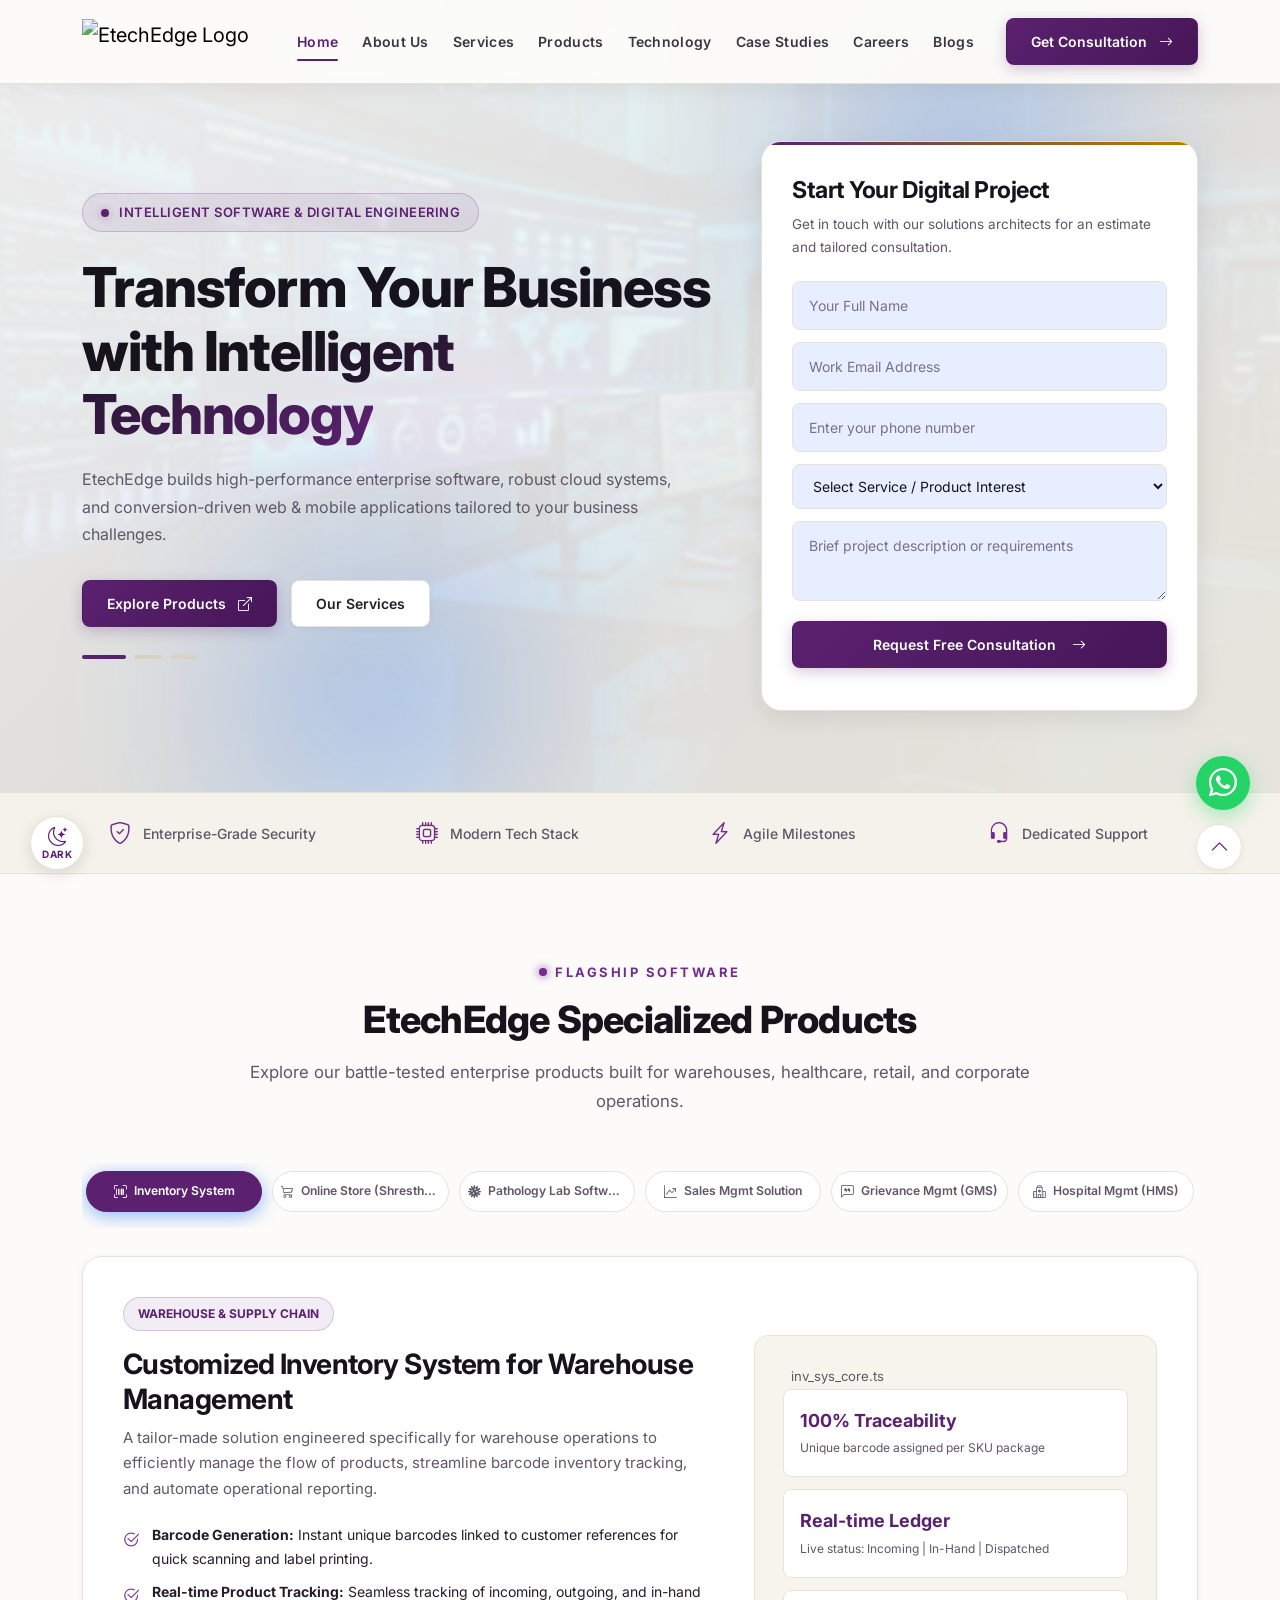
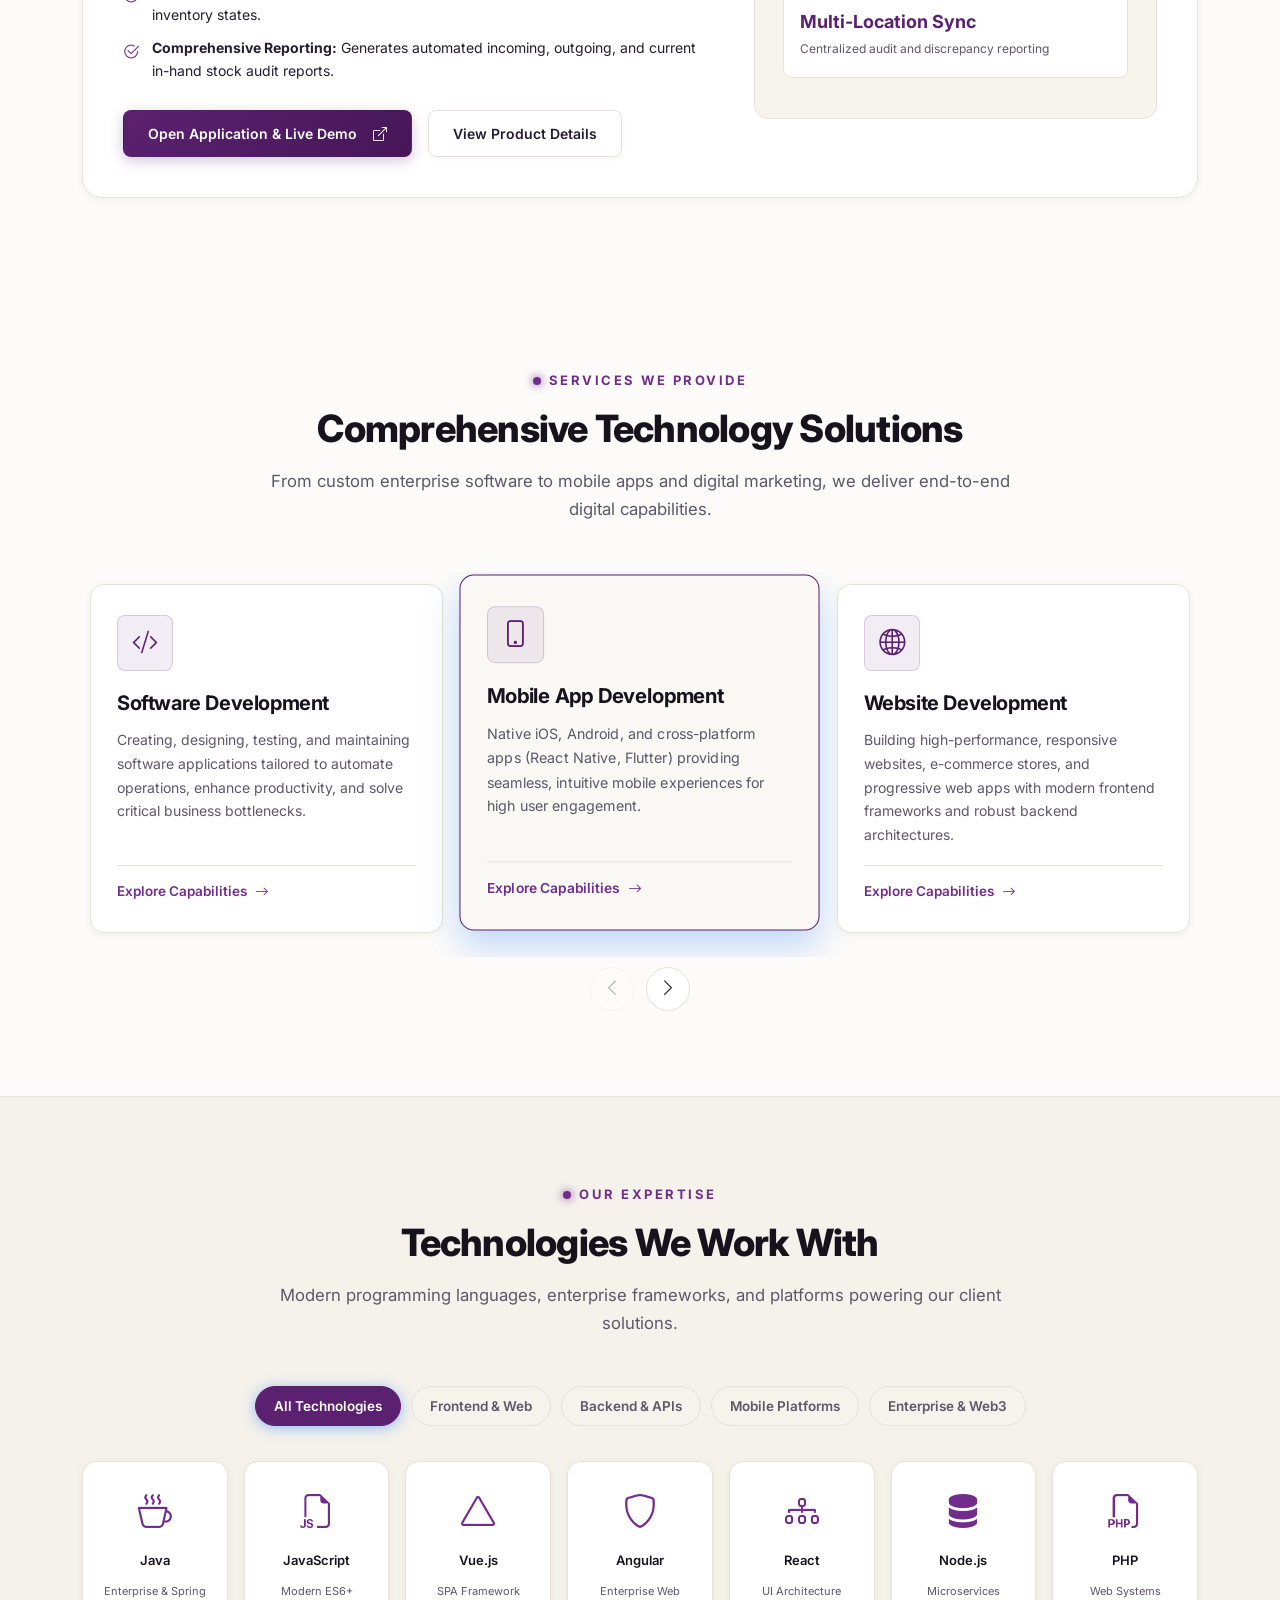
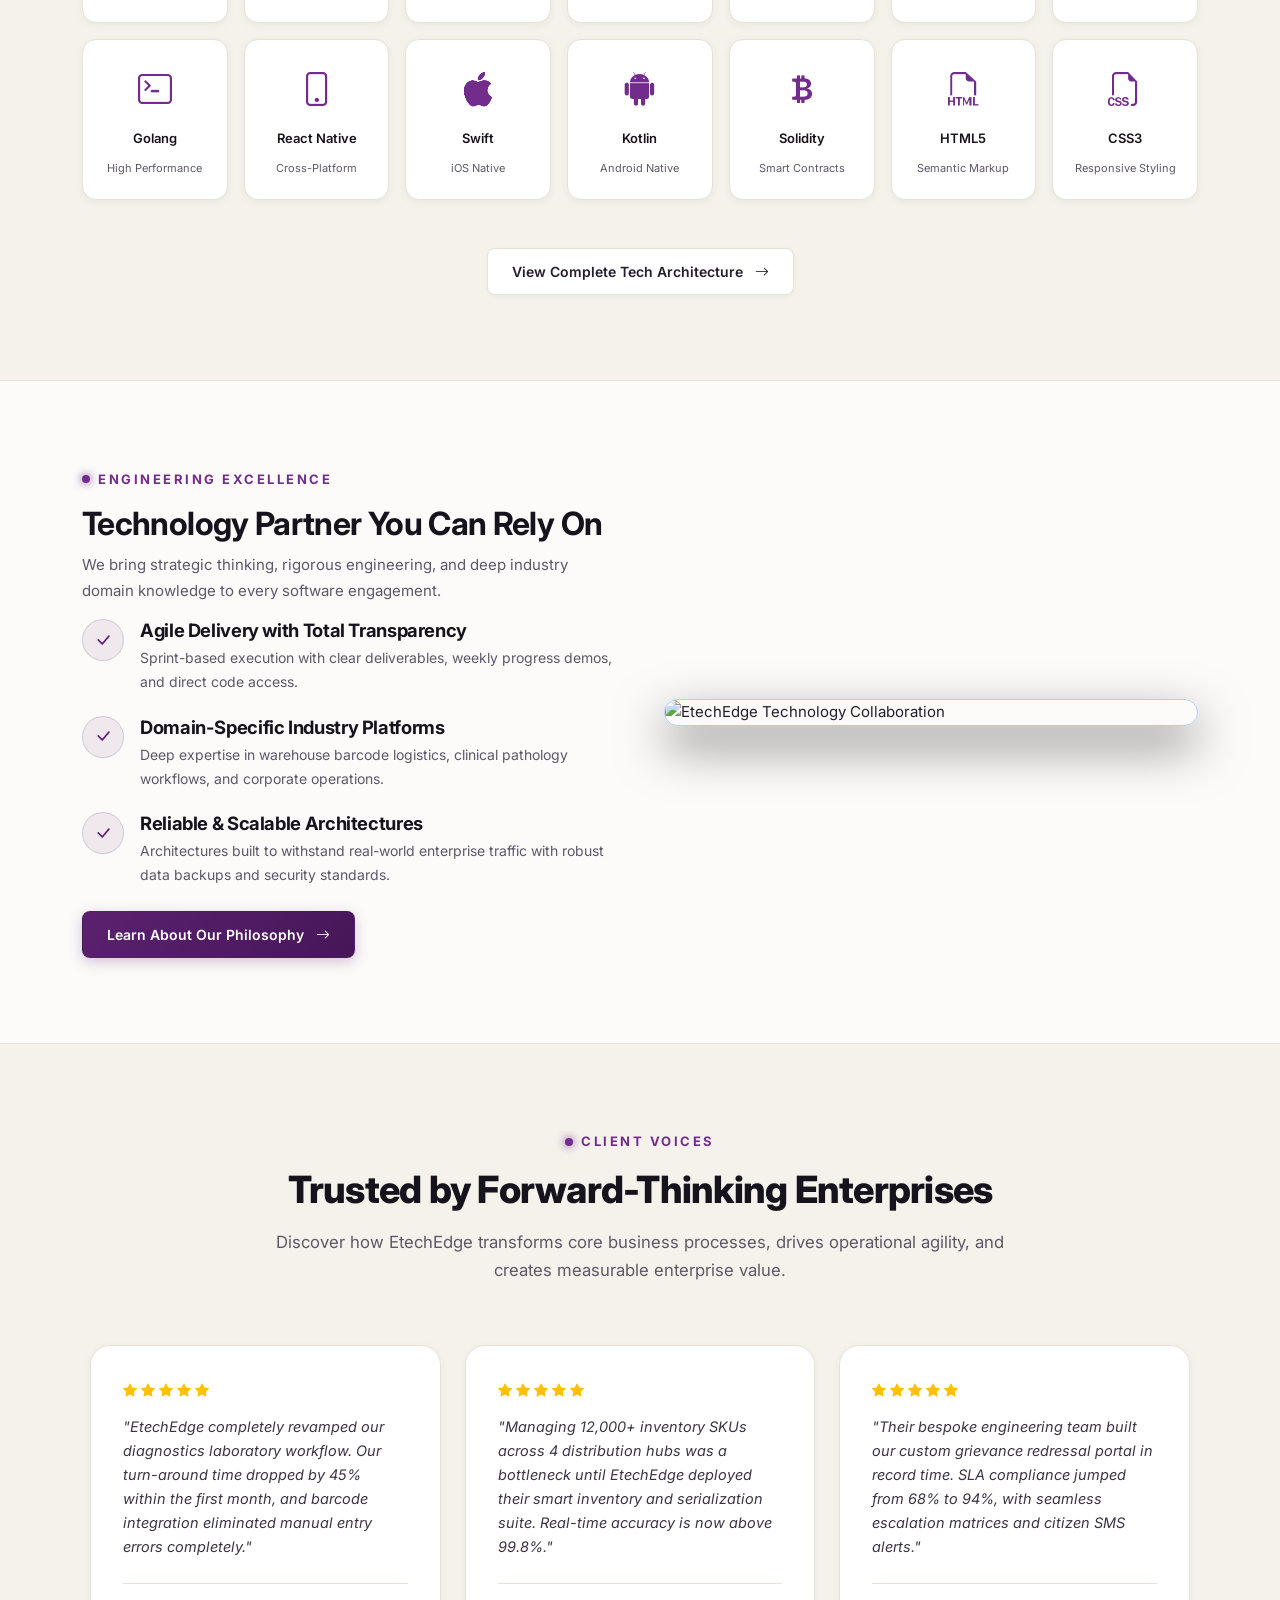
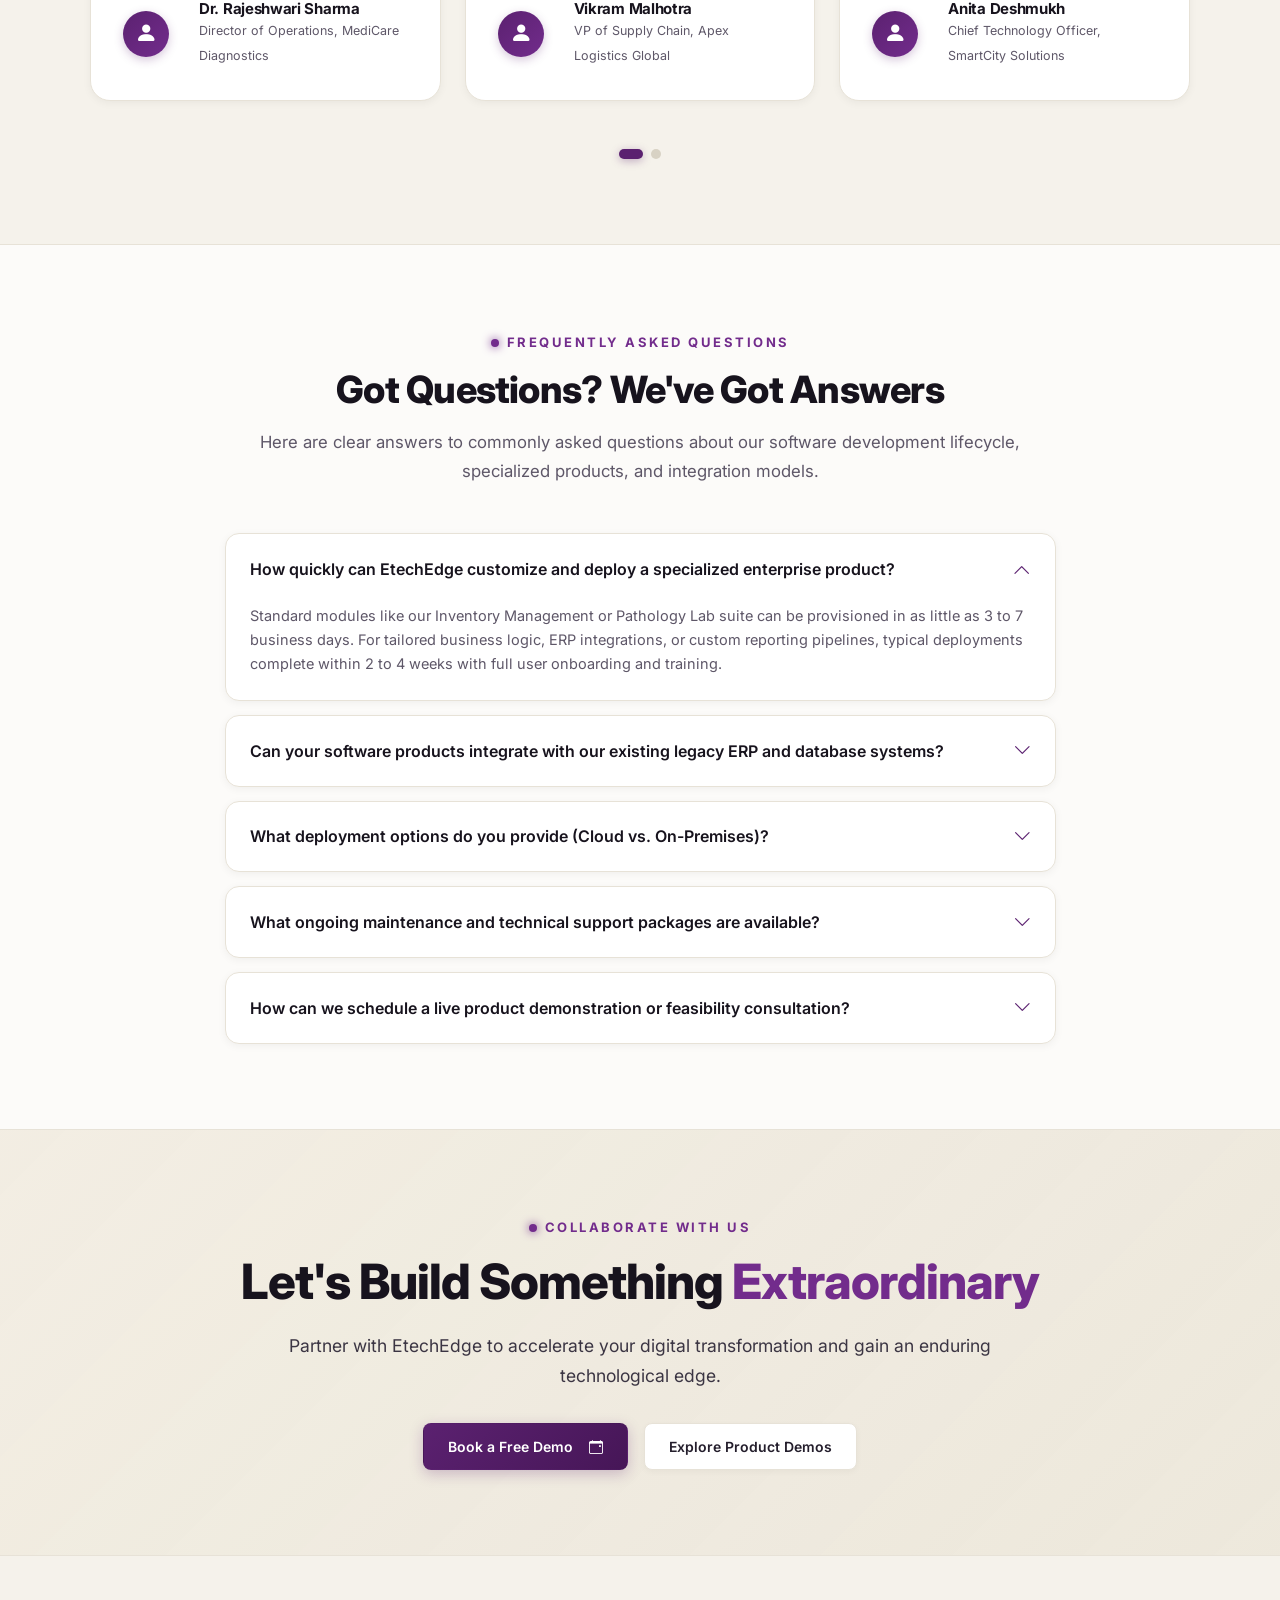
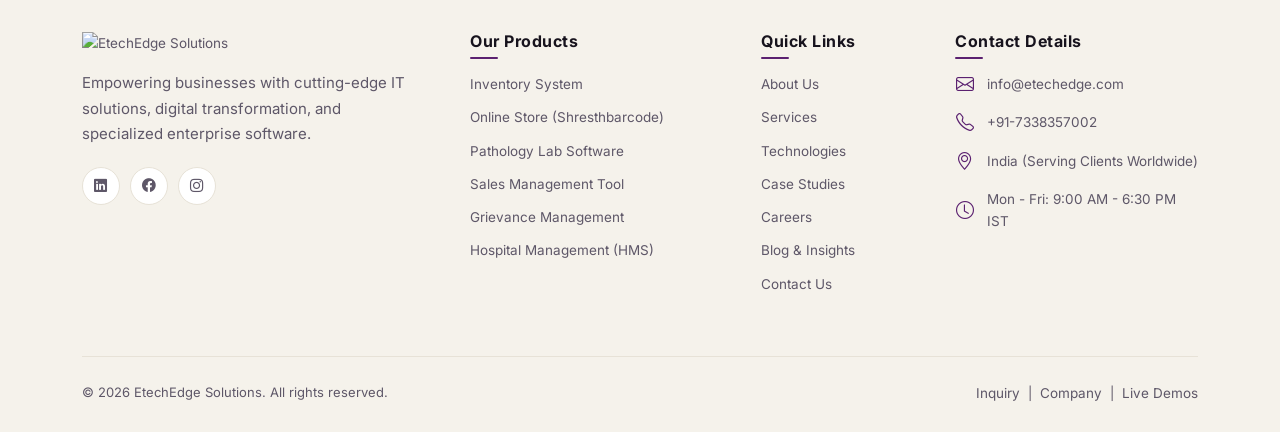
==== index.html @ 6d9ec45b "feat: complete UI enhancements, default light mode, and responsive updates" ====
<!doctype html>
<html lang="en">

<head>
  <meta charset="utf-8" />
  <meta name="viewport" content="width=device-width, initial-scale=1" />
  <meta name="description"
    content="Affordable custom software, web & mobile app development, CRM solutions, and specialized enterprise systems." />
  <meta name="author" content="EtechEdge Solutions" />
  <link rel="canonical" href="https://kp-sinha.github.io/etechedge/" />
  <meta property="og:title" content="EtechEdge Solutions | Enterprise Software & Digital Transformation" />
  <meta property="og:description"
    content="Affordable custom software, web & mobile app development, CRM solutions, and specialized enterprise systems." />
  <meta property="og:type" content="website" />
  <meta property="og:url" content="https://kp-sinha.github.io/etechedge/" />
  <meta property="og:image" content="https://kp-sinha.github.io/etechedge/assets/comp-logo.png" />
  <title>EtechEdge Solutions | Enterprise Software & Digital Transformation</title>
  <link href="https://cdn.jsdelivr.net/npm/bootstrap@5.3.3/dist/css/bootstrap.min.css" rel="stylesheet" />
  <link href="https://cdn.jsdelivr.net/npm/bootstrap-icons@1.11.3/font/bootstrap-icons.css" rel="stylesheet" />
  <link rel="preconnect" href="https://fonts.googleapis.com" />
  <link rel="preconnect" href="https://fonts.gstatic.com" crossorigin />
  <link href="https://fonts.googleapis.com/css2?family=Inter:wght@400;500;600;700;800&display=swap" rel="stylesheet" />
  <link rel="stylesheet" href="style.css" />
  <link rel="stylesheet" href="css/media.css" />
  <script>
    (function () {
      var saved = localStorage.getItem("etechedge_theme");
      if (saved !== "dark") {
        document.documentElement.setAttribute("data-theme", "mverve");
      }
    })();
  </script>
</head>

<body>
  <nav class="navbar navbar-expand-lg" id="mainNav">
    <div class="container">
      <a class="navbar-brand" href="index.html">
        <img src="assets/comp-logo.png" alt="EtechEdge Logo" class="img-logo img-fluid" />
      </a>
      <button class="navbar-toggler" type="button" data-bs-toggle="collapse" data-bs-target="#navMenu"
        aria-controls="navMenu" aria-expanded="false" aria-label="Toggle navigation">
        <i class="bi bi-list"></i>
      </button>
      <div class="collapse navbar-collapse" id="navMenu">
        <ul class="navbar-nav mx-auto align-items-lg-center">
          <li class="nav-item"><a class="nav-link" data-page="home" href="index.html">Home</a></li>
          <li class="nav-item"><a class="nav-link" data-page="about" href="about.html">About Us</a></li>
          <li class="nav-item"><a class="nav-link" data-page="services" href="services.html">Services</a></li>
          <li class="nav-item"><a class="nav-link" data-page="products" href="products.html">Products</a></li>
          <li class="nav-item"><a class="nav-link" data-page="technology" href="technology.html">Technology</a></li>
          <li class="nav-item"><a class="nav-link" data-page="case-studies" href="case-studies.html">Case Studies</a>
          </li>
          <li class="nav-item"><a class="nav-link" data-page="careers" href="careers.html">Careers</a></li>
          <li class="nav-item"><a class="nav-link" data-page="blog" href="blog.html">Blogs</a></li>
        </ul>
        <a class="btn btn-primary-custom d-none d-lg-inline-flex" href="contact.html">
          Get Consultation <i class="bi bi-arrow-right ms-1"></i>
        </a>
        <div class="nav-mobile-cta d-lg-none">
          <a class="btn btn-primary-custom nav-mobile-close" href="contact.html">
            Get Consultation <i class="bi bi-arrow-right ms-1"></i>
          </a>
        </div>
      </div>
    </div>
  </nav>

  <!-- Hero Section / Multi-Slide Showcase -->
  <section class="home-hero">
    <!-- Background Image Slides Layer -->
    <div class="hero-bg-slider" aria-hidden="true">
      <div class="hero-bg-slide hero-bg-slide-1 active"></div>
      <div class="hero-bg-slide hero-bg-slide-2"></div>
      <div class="hero-bg-slide hero-bg-slide-3"></div>
    </div>
    <div class="hero-glow-orb hero-glow-orb-1"></div>
    <div class="hero-glow-orb hero-glow-orb-2"></div>
    <div class="container hero-slider-container">
      <div class="row align-items-center g-5">
        <div class="col-lg-7">
          <!-- Slide 1 -->
          <div class="hero-slide active">
            <div class="hero-badge">
              <span class="pulse-dot"></span>
              <span>INTELLIGENT SOFTWARE & DIGITAL ENGINEERING</span>
            </div>
            <h1 class="hero-title">
              Transform Your Business with
              <span class="text-gradient">Intelligent Technology</span>
            </h1>
            <p class="hero-description">
              EtechEdge builds high-performance enterprise software, robust cloud systems,
              and conversion-driven web & mobile applications tailored to your business challenges.
            </p>
            <div class="hero-actions">
              <a href="products.html" class="btn btn-primary-custom">
                Explore Products <i class="bi bi-box-arrow-up-right ms-1"></i>
              </a>
              <a href="services.html" class="btn btn-outline-custom">
                Our Services
              </a>
            </div>
          </div>

          <!-- Slide 2 -->
          <div class="hero-slide">
            <div class="hero-badge">
              <span class="pulse-dot"></span>
              <span>ENTERPRISE WAREHOUSE & INVENTORY</span>
            </div>
            <h1 class="hero-title">
              Streamline Logistics with
              <span class="text-gradient">Automated Barcode Tracking</span>
            </h1>
            <p class="hero-description">
              Tailor-made warehouse inventory software featuring instantaneous barcode generation,
              real-time stock flow monitoring, and comprehensive audit reports.
            </p>
            <div class="hero-actions">
              <a href="https://etechedge.com/inv/html/pEntry" target="_blank" rel="noopener noreferrer"
                class="btn btn-primary-custom">
                Try Live Inventory Demo <i class="bi bi-play-circle ms-1"></i>
              </a>
              <a href="case-studies.html" class="btn btn-outline-custom">
                Read Case Study
              </a>
            </div>
          </div>

          <!-- Slide 3 -->
          <div class="hero-slide">
            <div class="hero-badge">
              <span class="pulse-dot"></span>
              <span>HEALTHCARE & DIAGNOSTICS SOLUTIONS</span>
            </div>
            <h1 class="hero-title">
              Next-Gen Pathology Lab &
              <span class="text-gradient">Hospital Systems</span>
            </h1>
            <p class="hero-description">
              Error-free diagnostic calculation, automated result validation, and seamless
              clinical reporting trusted by pathologists and healthcare providers worldwide.
            </p>
            <div class="hero-actions">
              <a href="https://etechedge.com/L/html/" target="_blank" rel="noopener noreferrer"
                class="btn btn-primary-custom">
                Explore Lab Software <i class="bi bi-shield-check ms-1"></i>
              </a>
              <a href="products.html" class="btn btn-outline-custom">
                View All Products
              </a>
            </div>
          </div>

          <!-- Hero Indicators -->
          <div class="hero-controls">
            <div class="hero-indicators">
              <div class="hero-dot active" title="Slide 1"></div>
              <div class="hero-dot" title="Slide 2"></div>
              <div class="hero-dot" title="Slide 3"></div>
            </div>
          </div>
        </div>

        <!-- Quick Consultation Card -->
        <div class="col-lg-5">
          <div class="consult-card">
            <h3>Start Your Digital Project</h3>
            <p>
              Get in touch with our solutions architects for an estimate and tailored consultation.
            </p>
            <form class="quick-form">
              <input required type="text" name="name" placeholder="Your Full Name" aria-label="Your Name" />
              <input required type="email" name="email" placeholder="Work Email Address" aria-label="Work Email" />
              <input required type="tel" name="phone" pattern="[0-9+\s\-()]{7,20}" placeholder="Enter your phone number"
                aria-label="Phone Number"
                title="Please enter a valid phone number (digits, +, -, parentheses allowed)" />
              <select required name="service" aria-label="Select Service">
                <option value="">Select Service / Product Interest</option>
                <option value="Software Development">Software Development</option>
                <option value="Mobile App Development">Mobile App Development</option>
                <option value="Website Development">Website Development</option>
                <option value="CRM Solutions">CRM Software Development</option>
                <option value="Inventory System">Inventory Management System</option>
                <option value="Pathology Software">Pathology Lab Software</option>
                <option value="UI/UX Design">UI / UX Designing</option>
                <option value="Digital Marketing">Digital Marketing</option>
              </select>
              <textarea required name="message" placeholder="Brief project description or requirements"
                aria-label="Project details"></textarea>
              <button type="submit" class="btn btn-primary-custom w-100">
                Request Free Consultation <i class="bi bi-arrow-right ms-2"></i>
              </button>
              <div class="quick-form-message mt-2" style="font-size: 13px;"></div>
            </form>
          </div>
        </div>
      </div>
    </div>
  </section>

  <!-- Trust & Value Strip -->
  <div class="trust-strip">
    <div class="container">
      <div class="row g-4 text-center">
        <div class="col-6 col-md-3">
          <div class="trust-item">
            <i class="bi bi-shield-check"></i>
            <span>Enterprise-Grade Security</span>
          </div>
        </div>
        <div class="col-6 col-md-3">
          <div class="trust-item">
            <i class="bi bi-cpu"></i>
            <span>Modern Tech Stack</span>
          </div>
        </div>
        <div class="col-6 col-md-3">
          <div class="trust-item">
            <i class="bi bi-lightning-charge"></i>
            <span>Agile Milestones</span>
          </div>
        </div>
        <div class="col-6 col-md-3">
          <div class="trust-item">
            <i class="bi bi-headset"></i>
            <span>Dedicated Support</span>
          </div>
        </div>
      </div>
    </div>
  </div>

  <!-- Authentic Products Interactive Section -->
  <section class="section products-section">
    <div class="container">
      <div class="section-title text-center">
        <span class="section-label">FLAGSHIP SOFTWARE</span>
        <h2>EtechEdge Specialized Products</h2>
        <p>
          Explore our battle-tested enterprise products built for warehouses, healthcare, retail, and corporate
          operations.
        </p>
      </div>

      <!-- Product Switcher Tabs -->
      <div class="product-nav-tabs">
        <button class="product-tab-btn active" data-target="prod-inv">
          <i class="bi bi-upc-scan me-1"></i> Inventory System
        </button>
        <button class="product-tab-btn" data-target="prod-store">
          <i class="bi bi-cart3 me-1"></i> Online Store (Shresthbarcode)
        </button>
        <button class="product-tab-btn" data-target="prod-path">
          <i class="bi bi-virus me-1"></i> Pathology Lab Software
        </button>
        <button class="product-tab-btn" data-target="prod-sales">
          <i class="bi bi-graph-up-arrow me-1"></i> Sales Mgmt Solution
        </button>
        <button class="product-tab-btn" data-target="prod-grievance">
          <i class="bi bi-chat-left-quote me-1"></i> Grievance Mgmt (GMS)
        </button>
        <button class="product-tab-btn" data-target="prod-hospital">
          <i class="bi bi-hospital me-1"></i> Hospital Mgmt (HMS)
        </button>
      </div>

      <!-- Product 1: Inventory -->
      <div class="product-pane active" id="prod-inv">
        <div class="product-showcase-card">
          <div class="row align-items-center g-5">
            <div class="col-lg-7">
              <span class="product-tag">Warehouse & Supply Chain</span>
              <h3>Customized Inventory System for Warehouse Management</h3>
              <p>
                A tailor-made solution engineered specifically for warehouse operations to efficiently manage
                the flow of products, streamline barcode inventory tracking, and automate operational reporting.
              </p>
              <ul class="product-features-list">
                <li>
                  <i class="bi bi-check2-circle"></i>
                  <span><strong>Barcode Generation:</strong> Instant unique barcodes linked to customer references for
                    quick scanning and label printing.</span>
                </li>
                <li>
                  <i class="bi bi-check2-circle"></i>
                  <span><strong>Real-time Product Tracking:</strong> Seamless tracking of incoming, outgoing, and
                    in-hand inventory states.</span>
                </li>
                <li>
                  <i class="bi bi-check2-circle"></i>
                  <span><strong>Comprehensive Reporting:</strong> Generates automated incoming, outgoing, and current
                    in-hand stock audit reports.</span>
                </li>
              </ul>
              <div class="d-flex gap-3 flex-wrap">
                <a href="https://etechedge.com/inv/html/pEntry" target="_blank" rel="noopener noreferrer"
                  class="btn btn-primary-custom">
                  Open Application & Live Demo <i class="bi bi-box-arrow-up-right ms-2"></i>
                </a>
                <a href="products.html" class="btn btn-outline-custom">
                  View Product Details
                </a>
              </div>
            </div>
            <div class="col-lg-5">
              <div class="product-visual-preview">
                <div class="code-mockup-header">
                  <span class="code-mockup-dot dot-red"></span>
                  <span class="code-mockup-dot dot-yellow"></span>
                  <span class="code-mockup-dot dot-green"></span>
                  <small class="text-muted ms-2">inv_sys_core.ts</small>
                </div>
                <div class="metric-box">
                  <strong>100% Traceability</strong>
                  <span>Unique barcode assigned per SKU package</span>
                </div>
                <div class="metric-box">
                  <strong>Real-time Ledger</strong>
                  <span>Live status: Incoming | In-Hand | Dispatched</span>
                </div>
                <div class="metric-box">
                  <strong>Multi-Location Sync</strong>
                  <span>Centralized audit and discrepancy reporting</span>
                </div>
              </div>
            </div>
          </div>
        </div>
      </div>

      <!-- Product 2: Online Store -->
      <div class="product-pane" id="prod-store">
        <div class="product-showcase-card">
          <div class="row align-items-center g-5">
            <div class="col-lg-7">
              <span class="product-tag">E-Commerce & Retail</span>
              <h3>Online Store & Barcode Hardware Commerce</h3>
              <p>
                Shop with ease, pay securely, and have products delivered right to your door. A turnkey
                destination providing a seamless shopping experience with easy navigation, fast order processing,
                and a rock-solid online payment gateway.
              </p>
              <ul class="product-features-list">
                <li>
                  <i class="bi bi-check2-circle"></i>
                  <span><strong>Specialized Product Catalog:</strong> Barcode scanners, thermal printers, and
                    accessories.</span>
                </li>
                <li>
                  <i class="bi bi-check2-circle"></i>
                  <span><strong>Secure Online Payments:</strong> Integrated checkout with encrypted transaction
                    processing.</span>
                </li>
                <li>
                  <i class="bi bi-check2-circle"></i>
                  <span><strong>Order Fulfillment Pipeline:</strong> Automated invoices, order notifications, and
                    shipment tracking.</span>
                </li>
              </ul>
              <div class="d-flex gap-3 flex-wrap">
                <a href="https://shresthbarcode.com/product.php" target="_blank" rel="noopener noreferrer"
                  class="btn btn-primary-custom">
                  Visit Shresthbarcode.com <i class="bi bi-box-arrow-up-right ms-2"></i>
                </a>
                <a href="https://shresthbarcode.com/" target="_blank" rel="noopener noreferrer"
                  class="btn btn-outline-custom">
                  Store Homepage
                </a>
              </div>
            </div>
            <div class="col-lg-5">
              <div class="product-visual-preview">
                <div class="code-mockup-header">
                  <span class="code-mockup-dot dot-red"></span>
                  <span class="code-mockup-dot dot-yellow"></span>
                  <span class="code-mockup-dot dot-green"></span>
                  <small class="text-muted ms-2">shresthbarcode_api.json</small>
                </div>
                <div class="metric-box">
                  <strong>Fast Checkout</strong>
                  <span>Frictionless product browsing & payment gateway</span>
                </div>
                <div class="metric-box">
                  <strong>Hardware Catalog</strong>
                  <span>Direct inventory feed for scanners & thermal printers</span>
                </div>
                <div class="metric-box">
                  <strong>Secure SSL</strong>
                  <span>Encrypted transactions and real-time order status</span>
                </div>
              </div>
            </div>
          </div>
        </div>
      </div>

      <!-- Product 3: Pathology Lab -->
      <div class="product-pane" id="prod-path">
        <div class="product-showcase-card">
          <div class="row align-items-center g-5">
            <div class="col-lg-7">
              <span class="product-tag">Healthcare & Diagnostics</span>
              <h3>Pathology Lab Software (Path Lab Solution)</h3>
              <p>
                Streamlining Diagnostics with Accuracy and Efficiency. Designed specifically for pathologists
                and medical laboratory technicians to improve the speed and precision of patient diagnostic test
                reporting.
              </p>
              <ul class="product-features-list">
                <li>
                  <i class="bi bi-check2-circle"></i>
                  <span><strong>Error-Free Data Entry:</strong> Standardized parameter templates with built-in normal
                    range validation.</span>
                </li>
                <li>
                  <i class="bi bi-check2-circle"></i>
                  <span><strong>Automated Calculation:</strong> Dynamic result formulation eliminating manual
                    computation errors.</span>
                </li>
                <li>
                  <i class="bi bi-check2-circle"></i>
                  <span><strong>Cloud-Based & Compliant:</strong> Secure patient history storage, real-time report
                    generation, and customizable output.</span>
                </li>
              </ul>
              <div class="d-flex gap-3 flex-wrap">
                <a href="https://etechedge.com/L/html/" target="_blank" rel="noopener noreferrer"
                  class="btn btn-primary-custom">
                  Launch Path Lab Solution <i class="bi bi-box-arrow-up-right ms-2"></i>
                </a>
                <a href="contact.html" class="btn btn-outline-custom">
                  Schedule Healthcare Demo
                </a>
              </div>
            </div>
            <div class="col-lg-5">
              <div class="product-visual-preview">
                <div class="code-mockup-header">
                  <span class="code-mockup-dot dot-red"></span>
                  <span class="code-mockup-dot dot-yellow"></span>
                  <span class="code-mockup-dot dot-green"></span>
                  <small class="text-muted ms-2">pathology_validation.py</small>
                </div>
                <div class="metric-box">
                  <strong>99.9% Accuracy</strong>
                  <span>Automated formula validation & abnormal flagging</span>
                </div>
                <div class="metric-box">
                  <strong>Instant Reports</strong>
                  <span>PDF generation ready for digital dispatch</span>
                </div>
                <div class="metric-box">
                  <strong>Clinical Scalability</strong>
                  <span>From local clinics to multi-branch diagnostic centers</span>
                </div>
              </div>
            </div>
          </div>
        </div>
      </div>

      <!-- Product 4: Sales Management -->
      <div class="product-pane" id="prod-sales">
        <div class="product-showcase-card">
          <div class="row align-items-center g-5">
            <div class="col-lg-7">
              <span class="product-tag">Sales Intelligence</span>
              <h3>Sales Management Solution</h3>
              <p>
                Track and Manage Your Daily Sales with Ease. Simplify sales tracking, boost rep performance,
                and make data-driven decisions to expand your business revenue.
              </p>
              <ul class="product-features-list">
                <li>
                  <i class="bi bi-check2-circle"></i>
                  <span><strong>Daily Transaction Tracking:</strong> Monitor team activity, closed orders, and pipeline
                    progression.</span>
                </li>
                <li>
                  <i class="bi bi-check2-circle"></i>
                  <span><strong>Performance Analytics:</strong> Interactive revenue charts and rep quota
                    attribution.</span>
                </li>
                <li>
                  <i class="bi bi-check2-circle"></i>
                  <span><strong>Intuitive Dashboard:</strong> Accessible from mobile or desktop for managers on the
                    go.</span>
                </li>
              </ul>
              <div class="d-flex gap-3 flex-wrap">
                <a href="https://etechedge.com/ab/home.php" target="_blank" rel="noopener noreferrer"
                  class="btn btn-primary-custom">
                  Open Sales Mgmt Tool <i class="bi bi-box-arrow-up-right ms-2"></i>
                </a>
                <a href="contact.html" class="btn btn-outline-custom">
                  Request Customization
                </a>
              </div>
            </div>
            <div class="col-lg-5">
              <div class="product-visual-preview">
                <div class="code-mockup-header">
                  <span class="code-mockup-dot dot-red"></span>
                  <span class="code-mockup-dot dot-yellow"></span>
                  <span class="code-mockup-dot dot-green"></span>
                  <small class="text-muted ms-2">sales_analytics.sql</small>
                </div>
                <div class="metric-box">
                  <strong>Real-time KPI Tracking</strong>
                  <span>Daily revenue, rep targets, and conversion metrics</span>
                </div>
                <div class="metric-box">
                  <strong>Pipeline Visibility</strong>
                  <span>Full lifecycle insight from quotation to settlement</span>
                </div>
                <div class="metric-box">
                  <strong>Executive Export</strong>
                  <span>Instant CSV, Excel, and visual trend reports</span>
                </div>
              </div>
            </div>
          </div>
        </div>
      </div>

      <!-- Product 5: Grievance Management -->
      <div class="product-pane" id="prod-grievance">
        <div class="product-showcase-card">
          <div class="row align-items-center g-5">
            <div class="col-lg-7">
              <span class="product-tag">Governance & Operations</span>
              <h3>Grievance Management System (GMS)</h3>
              <p>
                Efficient, Transparent, and Responsive Complaint Resolution. A centralized platform designed to help
                institutions and enterprises systematically receive, assign, track, and resolve stakeholder complaints.
              </p>
              <ul class="product-features-list">
                <li>
                  <i class="bi bi-check2-circle"></i>
                  <span><strong>Transparent Ticketing:</strong> Auto-generated tracking ID for employees or
                    customers.</span>
                </li>
                <li>
                  <i class="bi bi-check2-circle"></i>
                  <span><strong>SLA & Escalation:</strong> Automated alerts when grievance tickets exceed assigned
                    response windows.</span>
                </li>
                <li>
                  <i class="bi bi-check2-circle"></i>
                  <span><strong>Audit & Resolution Log:</strong> Complete tamper-proof trail from intake to final
                    redressal.</span>
                </li>
              </ul>
              <div class="d-flex gap-3 flex-wrap">
                <a href="contact.html" class="btn btn-primary-custom">
                  Request GMS Demo & Specs <i class="bi bi-arrow-right ms-2"></i>
                </a>
                <a href="products.html" class="btn btn-outline-custom">
                  Explore Product Details
                </a>
              </div>
            </div>
            <div class="col-lg-5">
              <div class="product-visual-preview">
                <div class="code-mockup-header">
                  <span class="code-mockup-dot dot-red"></span>
                  <span class="code-mockup-dot dot-yellow"></span>
                  <span class="code-mockup-dot dot-green"></span>
                  <small class="text-muted ms-2">gms_workflow.bpmn</small>
                </div>
                <div class="metric-box">
                  <strong>Accountability</strong>
                  <span>Defined ownership per grievance category</span>
                </div>
                <div class="metric-box">
                  <strong>Turnaround SLA</strong>
                  <span>Automated escalation to department heads</span>
                </div>
                <div class="metric-box">
                  <strong>Stakeholder Trust</strong>
                  <span>Real-time SMS and email ticket status alerts</span>
                </div>
              </div>
            </div>
          </div>
        </div>
      </div>

      <!-- Product 6: Hospital Management -->
      <div class="product-pane" id="prod-hospital">
        <div class="product-showcase-card">
          <div class="row align-items-center g-5">
            <div class="col-lg-7">
              <span class="product-tag">Hospital & Healthcare IT</span>
              <h3>Hospital Management System (HMS)</h3>
              <p>
                Optimizing Healthcare Operations for Better Patient Care. An all-in-one clinical administration
                platform automating patient registrations, OPD/IPD scheduling, billing, pharmacy stock, and EHR records.
              </p>
              <ul class="product-features-list">
                <li>
                  <i class="bi bi-check2-circle"></i>
                  <span><strong>Complete Patient Journey:</strong> Registration, doctor consults, lab orders, and
                    discharge summaries.</span>
                </li>
                <li>
                  <i class="bi bi-check2-circle"></i>
                  <span><strong>Integrated Billing & Insurance:</strong> Transparent billing with multi-department
                    itemization.</span>
                </li>
                <li>
                  <i class="bi bi-check2-circle"></i>
                  <span><strong>Data Privacy & Standards:</strong> Role-based doctor/nurse access control ensuring
                    HIPAA-grade security.</span>
                </li>
              </ul>
              <div class="d-flex gap-3 flex-wrap">
                <a href="contact.html" class="btn btn-primary-custom">
                  Request HMS Deployment Demo <i class="bi bi-arrow-right ms-2"></i>
                </a>
                <a href="products.html" class="btn btn-outline-custom">
                  Explore Healthcare Suite
                </a>
              </div>
            </div>
            <div class="col-lg-5">
              <div class="product-visual-preview">
                <div class="code-mockup-header">
                  <span class="code-mockup-dot dot-red"></span>
                  <span class="code-mockup-dot dot-yellow"></span>
                  <span class="code-mockup-dot dot-green"></span>
                  <small class="text-muted ms-2">hms_fhir_records.json</small>
                </div>
                <div class="metric-box">
                  <strong>Integrated Operations</strong>
                  <span>OPD, IPD, Diagnostics, and Pharmacy in one portal</span>
                </div>
                <div class="metric-box">
                  <strong>Doctor Care Focus</strong>
                  <span>Reduces administrative desk burden significantly</span>
                </div>
                <div class="metric-box">
                  <strong>Audit Compliance</strong>
                  <span>Secure records adhering to medical health guidelines</span>
                </div>
              </div>
            </div>
          </div>
        </div>
      </div>
    </div>
  </section>

  <!-- Services Section with Carousel & Direct Cards -->
  <section class="section services-preview">
    <div class="container">
      <div class="section-title text-center">
        <span class="section-label">SERVICES WE PROVIDE</span>
        <h2>Comprehensive Technology Solutions</h2>
        <p>
          From custom enterprise software to mobile apps and digital marketing, we deliver end-to-end digital
          capabilities.
        </p>
      </div>

      <div class="services-carousel-wrapper">
        <div class="services-carousel-viewport">
          <div class="services-carousel-track" id="servicesTrack">
            <div class="service-card">
              <div>
                <div class="icon-box"><i class="bi bi-code-slash"></i></div>
                <h3>Software Development</h3>
                <p>
                  Creating, designing, testing, and maintaining software applications tailored to automate operations,
                  enhance productivity, and solve critical business bottlenecks.
                </p>
              </div>
              <a href="services.html" class="learn-more">
                Explore Capabilities <i class="bi bi-arrow-right"></i>
              </a>
            </div>

            <div class="service-card">
              <div>
                <div class="icon-box"><i class="bi bi-phone"></i></div>
                <h3>Mobile App Development</h3>
                <p>
                  Native iOS, Android, and cross-platform apps (React Native, Flutter) providing seamless,
                  intuitive mobile experiences for high user engagement.
                </p>
              </div>
              <a href="services.html" class="learn-more">
                Explore Capabilities <i class="bi bi-arrow-right"></i>
              </a>
            </div>

            <div class="service-card">
              <div>
                <div class="icon-box"><i class="bi bi-globe2"></i></div>
                <h3>Website Development</h3>
                <p>
                  Building high-performance, responsive websites, e-commerce stores, and progressive web apps
                  with modern frontend frameworks and robust backend architectures.
                </p>
              </div>
              <a href="services.html" class="learn-more">
                Explore Capabilities <i class="bi bi-arrow-right"></i>
              </a>
            </div>

            <div class="service-card">
              <div>
                <div class="icon-box"><i class="bi bi-people"></i></div>
                <h3>CRM Software Development</h3>
                <p>
                  Custom CRM systems that organize customer data, streamline lead pipelines, and empower sales
                  teams with actionable data for lasting customer relationships.
                </p>
              </div>
              <a href="services.html" class="learn-more">
                Explore Capabilities <i class="bi bi-arrow-right"></i>
              </a>
            </div>

            <div class="service-card">
              <div>
                <div class="icon-box"><i class="bi bi-palette"></i></div>
                <h3>UI / UX Designing</h3>
                <p>
                  Human-centered interface and experience design that boosts customer satisfaction, retention,
                  and conversion through clear user journeys and clean aesthetics.
                </p>
              </div>
              <a href="services.html" class="learn-more">
                Explore Capabilities <i class="bi bi-arrow-right"></i>
              </a>
            </div>

            <div class="service-card">
              <div>
                <div class="icon-box"><i class="bi bi-megaphone"></i></div>
                <h3>Digital Marketing</h3>
                <p>
                  Multi-channel online growth strategies including search engine optimization (SEO),
                  conversion rate optimization, and targeted digital acquisition campaigns.
                </p>
              </div>
              <a href="services.html" class="learn-more">
                Explore Capabilities <i class="bi bi-arrow-right"></i>
              </a>
            </div>
          </div>
        </div>

        <div class="carousel-arrows">
          <button type="button" id="servicesPrev" aria-label="Previous service slide">
            <i class="bi bi-chevron-left"></i>
          </button>
          <button type="button" id="servicesNext" aria-label="Next service slide">
            <i class="bi bi-chevron-right"></i>
          </button>
        </div>
      </div>
    </div>
  </section>

  <!-- Technologies Section (Categorized & Interactive) -->
  <section class="section tech-section">
    <div class="container">
      <div class="section-title text-center">
        <span class="section-label">OUR EXPERTISE</span>
        <h2>Technologies We Work With</h2>
        <p>
          Modern programming languages, enterprise frameworks, and platforms powering our client solutions.
        </p>
      </div>

      <div class="tech-filter-bar">
        <button class="tech-filter-btn active" data-filter="all">All Technologies</button>
        <button class="tech-filter-btn" data-filter="frontend">Frontend & Web</button>
        <button class="tech-filter-btn" data-filter="backend">Backend & APIs</button>
        <button class="tech-filter-btn" data-filter="mobile">Mobile Platforms</button>
        <button class="tech-filter-btn" data-filter="enterprise">Enterprise & Web3</button>
      </div>

      <div class="tech-grid">
        <div class="tech-item" data-category="backend">
          <i class="bi bi-cup-hot"></i>
          <span>Java</span>
          <small>Enterprise & Spring</small>
        </div>
        <div class="tech-item" data-category="frontend">
          <i class="bi bi-filetype-js"></i>
          <span>JavaScript</span>
          <small>Modern ES6+</small>
        </div>
        <div class="tech-item" data-category="frontend">
          <i class="bi bi-triangle"></i>
          <span>Vue.js</span>
          <small>SPA Framework</small>
        </div>
        <div class="tech-item" data-category="frontend">
          <i class="bi bi-shield"></i>
          <span>Angular</span>
          <small>Enterprise Web</small>
        </div>
        <div class="tech-item" data-category="frontend">
          <i class="bi bi-diagram-3"></i>
          <span>React</span>
          <small>UI Architecture</small>
        </div>
        <div class="tech-item" data-category="backend">
          <i class="bi bi-server"></i>
          <span>Node.js</span>
          <small>Microservices</small>
        </div>
        <div class="tech-item" data-category="backend">
          <i class="bi bi-filetype-php"></i>
          <span>PHP</span>
          <small>Web Systems</small>
        </div>
        <div class="tech-item" data-category="backend">
          <i class="bi bi-terminal"></i>
          <span>Golang</span>
          <small>High Performance</small>
        </div>
        <div class="tech-item" data-category="mobile">
          <i class="bi bi-phone"></i>
          <span>React Native</span>
          <small>Cross-Platform</small>
        </div>
        <div class="tech-item" data-category="mobile">
          <i class="bi bi-apple"></i>
          <span>Swift</span>
          <small>iOS Native</small>
        </div>
        <div class="tech-item" data-category="mobile">
          <i class="bi bi-android2"></i>
          <span>Kotlin</span>
          <small>Android Native</small>
        </div>
        <div class="tech-item" data-category="enterprise">
          <i class="bi bi-currency-bitcoin"></i>
          <span>Solidity</span>
          <small>Smart Contracts</small>
        </div>
        <div class="tech-item" data-category="frontend">
          <i class="bi bi-filetype-html"></i>
          <span>HTML5</span>
          <small>Semantic Markup</small>
        </div>
        <div class="tech-item" data-category="frontend">
          <i class="bi bi-filetype-css"></i>
          <span>CSS3</span>
          <small>Responsive Styling</small>
        </div>
      </div>

      <div class="text-center mt-5">
        <a href="technology.html" class="btn btn-outline-custom">
          View Complete Tech Architecture <i class="bi bi-arrow-right ms-1"></i>
        </a>
      </div>
    </div>
  </section>

  <!-- Why EtechEdge / Engineering Methodology -->
  <section class="section why-etechedge">
    <div class="container">
      <div class="row align-items-center g-5">
        <div class="col-lg-6">
          <span class="section-label">ENGINEERING EXCELLENCE</span>
          <h2>Technology Partner You Can Rely On</h2>
          <p>
            We bring strategic thinking, rigorous engineering, and deep industry domain
            knowledge to every software engagement.
          </p>

          <div class="feature-check-item">
            <div class="feature-check-icon"><i class="bi bi-check-lg"></i></div>
            <div class="feature-check-text">
              <h4>Agile Delivery with Total Transparency</h4>
              <p>Sprint-based execution with clear deliverables, weekly progress demos, and direct code access.</p>
            </div>
          </div>

          <div class="feature-check-item">
            <div class="feature-check-icon"><i class="bi bi-check-lg"></i></div>
            <div class="feature-check-text">
              <h4>Domain-Specific Industry Platforms</h4>
              <p>Deep expertise in warehouse barcode logistics, clinical pathology workflows, and corporate operations.
              </p>
            </div>
          </div>

          <div class="feature-check-item">
            <div class="feature-check-icon"><i class="bi bi-check-lg"></i></div>
            <div class="feature-check-text">
              <h4>Reliable & Scalable Architectures</h4>
              <p>Architectures built to withstand real-world enterprise traffic with robust data backups and security
                standards.</p>
            </div>
          </div>

          <div class="mt-4">
            <a href="about.html" class="btn btn-primary-custom">
              Learn About Our Philosophy <i class="bi bi-arrow-right ms-1"></i>
            </a>
          </div>
        </div>

        <div class="col-lg-6">
          <div class="image-showcase-wrapper">
            <img src="assets/whyEtechedge.png" alt="EtechEdge Technology Collaboration" class="img-fluid" />
          </div>
        </div>
      </div>
    </div>
  </section>

  <!-- Testimonials Section: Responsive Carousel / Slider matching PDF design -->
  <section class="section testimonials-section">
    <div class="container">
      <div class="section-title text-center">
        <span class="section-label">CLIENT VOICES</span>
        <h2>Trusted by <span class="gradient-text">Forward-Thinking</span> Enterprises</h2>
        <p>
          Discover how EtechEdge transforms core business processes, drives operational agility, and creates measurable enterprise value.
        </p>
      </div>

      <div class="testimonials-carousel-wrapper">
        <div class="testimonials-carousel-viewport">
          <div class="testimonials-carousel-track" id="testimonialsTrack">
            <!-- Slide 1 -->
            <div class="testimonial-slide">
              <div class="testimonial-card-modern">
                <div class="stars">
                  <i class="bi bi-star-fill text-warning"></i>
                  <i class="bi bi-star-fill text-warning"></i>
                  <i class="bi bi-star-fill text-warning"></i>
                  <i class="bi bi-star-fill text-warning"></i>
                  <i class="bi bi-star-fill text-warning"></i>
                </div>
                <p class="testimonial-quote">
                  "EtechEdge completely revamped our diagnostics laboratory workflow. Our turn-around time dropped by 45% within the first month, and barcode integration eliminated manual entry errors completely."
                </p>
                <div class="client-meta">
                  <div class="client-avatar me-3">
                    <i class="bi bi-person-fill"></i>
                  </div>
                  <div>
                    <h5 class="client-name mb-0">Dr. Rajeshwari Sharma</h5>
                    <span class="client-role text-muted small">Director of Operations, MediCare Diagnostics</span>
                  </div>
                </div>
              </div>
            </div>

            <!-- Slide 2 -->
            <div class="testimonial-slide">
              <div class="testimonial-card-modern">
                <div class="stars">
                  <i class="bi bi-star-fill text-warning"></i>
                  <i class="bi bi-star-fill text-warning"></i>
                  <i class="bi bi-star-fill text-warning"></i>
                  <i class="bi bi-star-fill text-warning"></i>
                  <i class="bi bi-star-fill text-warning"></i>
                </div>
                <p class="testimonial-quote">
                  "Managing 12,000+ inventory SKUs across 4 distribution hubs was a bottleneck until EtechEdge deployed their smart inventory and serialization suite. Real-time accuracy is now above 99.8%."
                </p>
                <div class="client-meta">
                  <div class="client-avatar me-3">
                    <i class="bi bi-person-fill"></i>
                  </div>
                  <div>
                    <h5 class="client-name mb-0">Vikram Malhotra</h5>
                    <span class="client-role text-muted small">VP of Supply Chain, Apex Logistics Global</span>
                  </div>
                </div>
              </div>
            </div>

            <!-- Slide 3 -->
            <div class="testimonial-slide">
              <div class="testimonial-card-modern">
                <div class="stars">
                  <i class="bi bi-star-fill text-warning"></i>
                  <i class="bi bi-star-fill text-warning"></i>
                  <i class="bi bi-star-fill text-warning"></i>
                  <i class="bi bi-star-fill text-warning"></i>
                  <i class="bi bi-star-fill text-warning"></i>
                </div>
                <p class="testimonial-quote">
                  "Their bespoke engineering team built our custom grievance redressal portal in record time. SLA compliance jumped from 68% to 94%, with seamless escalation matrices and citizen SMS alerts."
                </p>
                <div class="client-meta">
                  <div class="client-avatar me-3">
                    <i class="bi bi-person-fill"></i>
                  </div>
                  <div>
                    <h5 class="client-name mb-0">Anita Deshmukh</h5>
                    <span class="client-role text-muted small">Chief Technology Officer, SmartCity Solutions</span>
                  </div>
                </div>
              </div>
            </div>

            <!-- Slide 4 -->
            <div class="testimonial-slide">
              <div class="testimonial-card-modern">
                <div class="stars">
                  <i class="bi bi-star-fill text-warning"></i>
                  <i class="bi bi-star-fill text-warning"></i>
                  <i class="bi bi-star-fill text-warning"></i>
                  <i class="bi bi-star-fill text-warning"></i>
                  <i class="bi bi-star-fill text-warning"></i>
                </div>
                <p class="testimonial-quote">
                  "The customized web portal and API connectors EtechEdge delivered automated our order processing across multiple branches with zero downtime. Exceptional delivery speed and code quality."
                </p>
                <div class="client-meta">
                  <div class="client-avatar me-3">
                    <i class="bi bi-person-fill"></i>
                  </div>
                  <div>
                    <h5 class="client-name mb-0">Rohan Varma</h5>
                    <span class="client-role text-muted small">Head of Technology, RetailDirect India</span>
                  </div>
                </div>
              </div>
            </div>
          </div>
        </div>

        <div class="testimonial-carousel-dots d-flex align-items-center justify-content-center gap-2 mt-4" id="testimonialsDots"></div>
      </div>
    </div>
  </section>

  <!-- FAQ Section (Exactly 5 Questions) -->
  <section class="section faq-section">
    <div class="container">
      <div class="section-title text-center">
        <span class="section-label">FREQUENTLY ASKED QUESTIONS</span>
        <h2>Got Questions? <span class="gradient-text">We've Got Answers</span></h2>
        <p>
          Here are clear answers to commonly asked questions about our software development lifecycle, specialized products, and integration models.
        </p>
      </div>

      <div class="row justify-content-center">
        <div class="col-lg-9">
          <div class="faq-accordion">
            <div class="faq-item active">
              <button class="faq-question" type="button" aria-expanded="true">
                <span>How quickly can EtechEdge customize and deploy a specialized enterprise product?</span>
                <i class="bi bi-chevron-down faq-chevron"></i>
              </button>
              <div class="faq-answer">
                <div class="faq-content">
                  Standard modules like our Inventory Management or Pathology Lab suite can be provisioned in as little as 3 to 7 business days. For tailored business logic, ERP integrations, or custom reporting pipelines, typical deployments complete within 2 to 4 weeks with full user onboarding and training.
                </div>
              </div>
            </div>

            <div class="faq-item">
              <button class="faq-question" type="button" aria-expanded="false">
                <span>Can your software products integrate with our existing legacy ERP and database systems?</span>
                <i class="bi bi-chevron-down faq-chevron"></i>
              </button>
              <div class="faq-answer">
                <div class="faq-content">
                  Yes, absolutely. Our solutions offer comprehensive REST and GraphQL APIs, webhook connectors, and secure database sync adaptors. Whether you operate on SAP, Oracle, Microsoft Dynamics, Tally, or custom legacy SQL servers, we ensure smooth bi-directional data synchronization.
                </div>
              </div>
            </div>

            <div class="faq-item">
              <button class="faq-question" type="button" aria-expanded="false">
                <span>What deployment options do you provide (Cloud vs. On-Premises)?</span>
                <i class="bi bi-chevron-down faq-chevron"></i>
              </button>
              <div class="faq-answer">
                <div class="faq-content">
                  We support multi-cloud deployments (AWS, Azure, GCP, DigitalOcean) as well as private cloud and air-gapped on-premises server setups. All deployments adhere to enterprise-grade security standards with encrypted storage, role-based access control (RBAC), and automated backups.
                </div>
              </div>
            </div>

            <div class="faq-item">
              <button class="faq-question" type="button" aria-expanded="false">
                <span>What ongoing maintenance and technical support packages are available?</span>
                <i class="bi bi-chevron-down faq-chevron"></i>
              </button>
              <div class="faq-answer">
                <div class="faq-content">
                  We offer flexible SLA-backed maintenance tiers ranging from 8x5 standard business support to 24/7 mission-critical coverage. Every package includes continuous security patching, performance monitoring, feature upgrades, and dedicated account engineering assistance.
                </div>
              </div>
            </div>

            <div class="faq-item">
              <button class="faq-question" type="button" aria-expanded="false">
                <span>How can we schedule a live product demonstration or feasibility consultation?</span>
                <i class="bi bi-chevron-down faq-chevron"></i>
              </button>
              <div class="faq-answer">
                <div class="faq-content">
                  You can click the "Book a Free Demo" button on any page or contact us via WhatsApp, phone, or email. Our solution architects will schedule a 30-minute tailored walkthrough configured specifically to your operational requirements and workflows.
                </div>
              </div>
            </div>
          </div>
        </div>
      </div>
    </div>
  </section>

  <!-- Call to Action Banner -->
  <section class="cta-sec">
    <div class="container">
      <div class="cta-box">
        <span class="section-label">COLLABORATE WITH US</span>
        <h2>Let's Build Something <span style="color: var(--accent-cyan);">Extraordinary</span></h2>
        <p>
          Partner with EtechEdge to accelerate your digital transformation and gain an enduring technological edge.
        </p>
        <div class="btn-div">
          <a href="contact.html" class="btn btn-primary-custom cta-booking-btn">
            Book a Free Demo <i class="bi bi-calendar-event ms-2"></i>
          </a>
          <a href="products.html" class="btn btn-outline-custom">
            Explore Product Demos
          </a>
        </div>
      </div>
    </div>
  </section>
  <footer class="footer">
    <div class="container">
      <div class="row g-5">
        <div class="col-lg-4">
          <a class="footer-brand" href="index.html">
            <img src="assets/comp-logo.png" alt="EtechEdge Solutions" class="img-logo img-fluid" />
          </a>
          <p class="mt-3">
            Empowering businesses with cutting-edge IT solutions, digital transformation, and specialized enterprise
            software.
          </p>
          <div class="socials">
            <a href="https://www.linkedin.com/company/etechedge" target="_blank" rel="noopener noreferrer"
              aria-label="LinkedIn"><i class="bi bi-linkedin"></i></a>
            <a href="https://www.facebook.com/etechedge" target="_blank" rel="noopener noreferrer"
              aria-label="Facebook"><i class="bi bi-facebook"></i></a>
            <a href="https://www.instagram.com/etechedge" target="_blank" rel="noopener noreferrer"
              aria-label="Instagram"><i class="bi bi-instagram"></i></a>
          </div>
        </div>
        <div class="col-6 col-lg-3">
          <h4>Our Products</h4>
          <a href="products.html#inventory">Inventory System</a>
          <a href="https://shresthbarcode.com/product.php" target="_blank" rel="noopener noreferrer">Online Store
            (Shresthbarcode)</a>
          <a href="products.html#pathology">Pathology Lab Software</a>
          <a href="products.html#sales">Sales Management Tool</a>
          <a href="products.html#grievance">Grievance Management</a>
          <a href="products.html#hospital">Hospital Management (HMS)</a>
        </div>
        <div class="col-6 col-lg-2">
          <h4>Quick Links</h4>
          <a href="about.html">About Us</a>
          <a href="services.html">Services</a>
          <a href="technology.html">Technologies</a>
          <a href="case-studies.html">Case Studies</a>
          <a href="careers.html">Careers</a>
          <a href="blog.html">Blog & Insights</a>
          <a href="contact.html">Contact Us</a>
        </div>
        <div class="col-lg-3">
          <h4>Contact Details</h4>
          <div class="footer-contact-item">
            <i class="bi bi-envelope"></i>
            <span><a href="mailto:info@etechedge.com" class="d-inline p-0 m-0">info@etechedge.com</a></span>
          </div>
          <div class="footer-contact-item">
            <i class="bi bi-telephone"></i>
            <span><a href="tel:+917338357002" class="d-inline p-0 m-0">+91-7338357002</a></span>
          </div>
          <div class="footer-contact-item">
            <i class="bi bi-geo-alt"></i>
            <span>India (Serving Clients Worldwide)</span>
          </div>
          <div class="footer-contact-item">
            <i class="bi bi-clock"></i>
            <span>Mon - Fri: 9:00 AM - 6:30 PM IST</span>
          </div>
        </div>
      </div>
      <div class="footer-bottom">
        <span>&copy; 2026 EtechEdge Solutions. All rights reserved.</span>
        <span>
          <a href="contact.html" class="d-inline">Inquiry</a> &nbsp;|&nbsp;
          <a href="about.html" class="d-inline">Company</a> &nbsp;|&nbsp;
          <a href="products.html" class="d-inline">Live Demos</a>
        </span>
      </div>
    </div>
  </footer>

  <!-- Floating Theme Toggle (Bottom-Left) -->
  <div class="floating-theme-toggle">
    <button type="button" class="theme-single-toggle-btn" aria-label="Switch to Dark Mode" title="Switch to Dark Mode">
      <span class="theme-icon-wrap"><i class="bi bi-moon-stars"></i></span>
      <span class="theme-label-text">Dark</span>
    </button>
  </div>

  <div class="floating-actions">
    <a href="https://wa.me/917338357002?text=Hello%20EtechEdge%20Team,%20I%20am%20interested%20in%20your%20software%20solutions."
      class="whatsapp-float" target="_blank" rel="noopener noreferrer" aria-label="Chat on WhatsApp with EtechEdge">
      <i class="bi bi-whatsapp"></i>
    </a>
    <button id="backTop" class="back-top-btn" aria-label="Scroll back to top">
      <i class="bi bi-chevron-up"></i>
    </button>
  </div>
  <script src="https://cdn.jsdelivr.net/npm/bootstrap@5.3.3/dist/js/bootstrap.bundle.min.js"></script>
  <script src="script.js"></script>
</body>

</html>
---- style.css ----
/* ==========================================================================
   ETECHEDGE SOLUTIONS - PREMIUM TECHNOLOGY & DIGITAL SOLUTIONS DESIGN SYSTEM
   ========================================================================== */

:root {
  /* Core Tech Palette */
  --bg-dark: #070c18;
  --bg-darker: #04070f;
  --bg-card: #0d1527;
  --bg-card-hover: #131f38;
  --bg-card-glass: rgba(13, 21, 39, 0.75);
  --bg-surface: #0e172a;
  
  /* Primary & Accent Blues */
  --primary-blue: #0868f7;
  --primary-blue-hover: #0053cc;
  --accent-cyan: #00d2ff;
  --accent-teal: #0be0df;
  --accent-glow: rgba(8, 104, 247, 0.35);
  --accent-glow-cyan: rgba(0, 210, 255, 0.25);
  
  /* Text & Typography */
  --text-white: #ffffff;
  --text-main: #f1f5f9;
  --text-muted: #94a3b8;
  
  /* Borders & Dividers */
  --border-glass: rgba(255, 255, 255, 0.08);
  --border-light: rgba(8, 104, 247, 0.2);
  --border-hover: rgba(0, 210, 255, 0.4);

  /* Elevations & Shadows */
  --shadow-sm: 0 4px 12px rgba(0, 0, 0, 0.25);
  --shadow-md: 0 8px 30px rgba(0, 0, 0, 0.35);
  --shadow-lg: 0 16px 45px rgba(0, 0, 0, 0.45);
  --shadow-neon: 0 0 25px rgba(8, 104, 247, 0.4);

  /* Radius */
  --radius-sm: 8px;
  --radius-md: 14px;
  --radius-lg: 20px;
  --radius-full: 9999px;

  /* Transitions */
  --transition-fast: 0.2s cubic-bezier(0.16, 1, 0.3, 1);
  --transition-normal: 0.3s cubic-bezier(0.16, 1, 0.3, 1);
}

*, *::before, *::after {
  box-sizing: border-box;
}

html {
  scroll-behavior: smooth;
  scroll-padding-top: 90px;
}

body {
  margin: 0;
  padding: 0;
  font-family: 'Inter', -apple-system, BlinkMacSystemFont, 'Segoe UI', Roboto, sans-serif;
  color: var(--text-main);
  background-color: var(--bg-dark);
  font-size: 15px;
  line-height: 1.65;
  overflow-x: hidden;
  -webkit-font-smoothing: antialiased;
}

a {
  color: var(--primary-blue);
  text-decoration: none;
  transition: color var(--transition-fast);
}
a:hover {
  color: var(--accent-cyan);
}

p {
  color: var(--text-muted);
  line-height: 1.7;
  margin-bottom: 1rem;
}

h1, h2, h3, h4, h5, h6 {
  color: var(--text-white);
  font-weight: 700;
  line-height: 1.25;
  letter-spacing: -0.02em;
}

/* Tech Grid Background */
.tech-grid-bg {
  background-image: 
    linear-gradient(to right, rgba(255, 255, 255, 0.03) 1px, transparent 1px),
    linear-gradient(to bottom, rgba(255, 255, 255, 0.03) 1px, transparent 1px);
  background-size: 40px 40px;
}

/* Section Header */
.section-label {
  display: inline-flex;
  align-items: center;
  gap: 8px;
  color: var(--accent-cyan);
  font-size: 13px;
  font-weight: 700;
  letter-spacing: 2.5px;
  text-transform: uppercase;
  margin-bottom: 14px;
}
.section-label::before {
  content: '';
  display: inline-block;
  width: 8px;
  height: 8px;
  border-radius: 50%;
  background: var(--accent-cyan);
  box-shadow: 0 0 10px var(--accent-cyan);
}
.section-title {
  max-width: 780px;
  margin: 0 auto 48px auto;
}
.section-title h2 {
  font-size: 2.35rem;
  font-weight: 800;
  margin-bottom: 14px;
}
.section-title p {
  font-size: 1.05rem;
  color: var(--text-muted);
}

/* Buttons */
.btn-primary-custom {
  display: inline-flex;
  align-items: center;
  justify-content: center;
  gap: 8px;
  background: linear-gradient(135deg, var(--primary-blue), #0056dc);
  border: 1px solid rgba(255, 255, 255, 0.15);
  color: #ffffff !important;
  font-size: 14px;
  font-weight: 600;
  padding: 12px 24px;
  border-radius: var(--radius-sm);
  box-shadow: 0 4px 18px rgba(8, 104, 247, 0.35);
  transition: all var(--transition-fast);
  cursor: pointer;
}
.btn-primary-custom:hover {
  background: linear-gradient(135deg, #1c75ff, var(--primary-blue));
  transform: translateY(-2px);
  box-shadow: 0 8px 25px rgba(8, 104, 247, 0.5), 0 0 15px rgba(0, 210, 255, 0.3);
  color: #fff !important;
}

.btn-outline-custom {
  display: inline-flex;
  align-items: center;
  justify-content: center;
  gap: 8px;
  background: rgba(255, 255, 255, 0.04);
  border: 1px solid var(--border-glass);
  color: var(--text-white) !important;
  font-size: 14px;
  font-weight: 600;
  padding: 12px 24px;
  border-radius: var(--radius-sm);
  backdrop-filter: blur(10px);
  transition: all var(--transition-fast);
  cursor: pointer;
}
.btn-outline-custom:hover {
  background: rgba(8, 104, 247, 0.15);
  border-color: var(--primary-blue);
  color: var(--accent-cyan) !important;
  transform: translateY(-2px);
}

/* ==========================================================================
   NAVIGATION / HEADER
   ========================================================================== */
.navbar {
  position: fixed;
  top: 0;
  left: 0;
  right: 0;
  height: 84px;
  background: transparent;
  border-bottom: 1px solid transparent;
  backdrop-filter: none;
  -webkit-backdrop-filter: none;
  transition: all var(--transition-normal);
  z-index: 1040;
}

.navbar.scrolled {
  height: 72px;
  background: rgba(4, 7, 15, 0.96);
  border-bottom: 1px solid rgba(8, 104, 247, 0.3);
  backdrop-filter: blur(16px);
  -webkit-backdrop-filter: blur(16px);
  box-shadow: 0 10px 30px rgba(0, 0, 0, 0.5);
}

.navbar-brand {
  display: flex;
  align-items: center;
  padding: 0;
}

.img-logo {
  height: 46px;
  width: auto;
  max-width: 170px;
  object-fit: contain;
  filter: drop-shadow(0 2px 8px rgba(0, 0, 0, 0.4));
  transition: transform var(--transition-fast);
}
.navbar.scrolled .img-logo {
  height: 40px;
}
.img-logo:hover {
  transform: scale(1.02);
}

.nav-link {
  color: var(--text-muted) !important;
  font-size: 14px;
  font-weight: 600;
  letter-spacing: 0.3px;
  padding: 8px 12px !important;
  position: relative;
  transition: color var(--transition-fast);
}

.nav-link:hover {
  color: var(--text-white) !important;
}

.nav-link.active {
  color: var(--accent-cyan) !important;
}

.nav-link.active::after {
  content: '';
  position: absolute;
  bottom: 0;
  left: 12px;
  right: 12px;
  height: 2px;
  background: linear-gradient(90deg, var(--primary-blue), var(--accent-cyan));
  border-radius: var(--radius-full);
  box-shadow: 0 0 10px var(--accent-cyan);
}

.navbar-toggler {
  border: 1px solid var(--border-glass);
  background: rgba(255, 255, 255, 0.05);
  color: var(--text-white);
  padding: 8px 12px;
  font-size: 22px;
  border-radius: var(--radius-sm);
  outline: none !important;
}
.navbar-toggler:focus {
  box-shadow: 0 0 0 2px var(--primary-blue);
}

/* ==========================================================================
   HERO / CAROUSEL SECTION
   ========================================================================== */
.home-hero {
  position: relative;
  min-height: 88vh;
  display: flex;
  align-items: center;
  padding: 130px 0 70px;
  background: radial-gradient(circle at 80% 20%, rgba(8, 104, 247, 0.18) 0%, transparent 45%),
              radial-gradient(circle at 20% 80%, rgba(0, 210, 255, 0.1) 0%, transparent 40%),
              linear-gradient(180deg, #070c18 0%, #0a1122 100%);
  overflow: hidden;
}

.home-hero::before {
  content: '';
  position: absolute;
  inset: 0;
  background-image: 
    linear-gradient(to right, rgba(255, 255, 255, 0.02) 1px, transparent 1px),
    linear-gradient(to bottom, rgba(255, 255, 255, 0.02) 1px, transparent 1px);
  background-size: 50px 50px;
  pointer-events: none;
  z-index: 1;
}

/* Background Image Slides with Dark High-Contrast Overlay */
.hero-bg-slider {
  position: absolute;
  inset: 0;
  width: 100%;
  height: 100%;
  overflow: hidden;
  z-index: 0;
}

.hero-bg-slide {
  position: absolute;
  inset: 0;
  width: 100%;
  height: 100%;
  background-size: cover;
  background-position: center center;
  background-repeat: no-repeat;
  opacity: 0;
  transition: opacity 1s cubic-bezier(0.4, 0, 0.2, 1);
  will-change: opacity;
}

.hero-bg-slide::after {
  content: '';
  position: absolute;
  inset: 0;
  background: linear-gradient(
    135deg,
    rgba(7, 12, 24, 0.88) 0%,
    rgba(7, 12, 24, 0.82) 50%,
    rgba(4, 7, 15, 0.92) 100%
  );
  backdrop-filter: blur(2px);
  -webkit-backdrop-filter: blur(2px);
}

.hero-bg-slide.active {
  opacity: 1;
}

.hero-bg-slide-1 {
  background-image: url('assets/hero-slide-1.jpg');
}

.hero-bg-slide-2 {
  background-image: url('assets/hero-slide-2.jpg');
}

.hero-bg-slide-3 {
  background-image: url('assets/hero-slide-3.jpg');
}

.hero-glow-orb {
  position: absolute;
  width: 500px;
  height: 500px;
  border-radius: 50%;
  background: radial-gradient(circle, rgba(8, 104, 247, 0.25) 0%, transparent 70%);
  filter: blur(60px);
  pointer-events: none;
  z-index: 1;
}
.hero-glow-orb-1 { top: -100px; right: 5%; }
.hero-glow-orb-2 { bottom: -150px; left: 10%; }

.hero-slider-container {
  position: relative;
  z-index: 2;
  width: 100%;
}

.hero-slide {
  display: none;
  animation: heroFadeIn 0.8s ease forwards;
}
.hero-slide.active {
  display: block;
}

@keyframes heroFadeIn {
  from {
    opacity: 0;
    transform: translateY(16px);
  }
  to {
    opacity: 1;
    transform: translateY(0);
  }
}

.hero-badge {
  display: inline-flex;
  align-items: center;
  gap: 10px;
  background: rgba(8, 104, 247, 0.12);
  border: 1px solid rgba(8, 104, 247, 0.3);
  color: var(--accent-cyan);
  padding: 8px 18px;
  border-radius: var(--radius-full);
  font-size: 13px;
  font-weight: 600;
  letter-spacing: 0.5px;
  margin-bottom: 24px;
}
.hero-badge .pulse-dot {
  width: 8px;
  height: 8px;
  border-radius: 50%;
  background: var(--accent-cyan);
  box-shadow: 0 0 10px var(--accent-cyan);
  animation: pulseAnim 2s infinite;
}

@keyframes pulseAnim {
  0% { transform: scale(0.95); opacity: 0.8; }
  50% { transform: scale(1.3); opacity: 1; }
  100% { transform: scale(0.95); opacity: 0.8; }
}

.hero-title {
  font-size: clamp(2.3rem, 4.3vw, 3.6rem);
  font-weight: 800;
  line-height: 1.15;
  color: var(--text-white);
  margin-bottom: 20px;
}
.hero-title .text-gradient {
  background: linear-gradient(135deg, #ffffff 30%, var(--accent-cyan) 100%);
  -webkit-background-clip: text;
  -webkit-text-fill-color: transparent;
}

.hero-description {
  font-size: clamp(1rem, 1.25vw, 1.15rem);
  color: var(--text-muted);
  max-width: 600px;
  margin-bottom: 32px;
}

.hero-actions {
  display: flex;
  flex-wrap: wrap;
  gap: 14px;
  align-items: center;
}

/* Quick Consultation Glass Card in Hero */
.consult-card {
  background: rgba(13, 21, 39, 0.75);
  border: 1px solid rgba(8, 104, 247, 0.3);
  backdrop-filter: blur(20px);
  -webkit-backdrop-filter: blur(20px);
  border-radius: var(--radius-lg);
  padding: 34px 30px;
  box-shadow: 0 20px 50px rgba(0, 0, 0, 0.4), inset 0 1px 0 rgba(255, 255, 255, 0.1);
  position: relative;
  overflow: hidden;
}
.consult-card::before {
  content: '';
  position: absolute;
  top: 0;
  left: 0;
  right: 0;
  height: 3px;
  background: linear-gradient(90deg, var(--primary-blue), var(--accent-cyan));
}

.consult-card h3 {
  font-size: 1.45rem;
  margin-bottom: 8px;
}
.consult-card p {
  font-size: 13.5px;
  margin-bottom: 22px;
}

.quick-form input,
.quick-form textarea,
.quick-form select {
  width: 100%;
  background: rgba(4, 7, 15, 0.6);
  border: 1px solid var(--border-glass);
  color: var(--text-white);
  padding: 12px 16px;
  border-radius: var(--radius-sm);
  font-size: 14px;
  margin-bottom: 12px;
  transition: border-color var(--transition-fast), box-shadow var(--transition-fast);
}
.quick-form input:focus,
.quick-form textarea:focus,
.quick-form select:focus {
  outline: none;
  border-color: var(--accent-cyan);
  box-shadow: 0 0 0 3px rgba(0, 210, 255, 0.15);
}
.quick-form textarea {
  resize: vertical;
  min-height: 80px;
}

/* Hero Carousel Controls */
.hero-controls {
  display: flex;
  align-items: center;
  gap: 14px;
  margin-top: 28px;
}
.hero-indicators {
  display: flex;
  gap: 8px;
}
.hero-dot {
  width: 28px;
  height: 4px;
  background: rgba(255, 255, 255, 0.2);
  border-radius: var(--radius-full);
  cursor: pointer;
  transition: all var(--transition-fast);
}
.hero-dot.active {
  background: var(--accent-cyan);
  box-shadow: 0 0 10px var(--accent-cyan);
  width: 44px;
}

/* Value Strip / Trust Indicators */
.trust-strip {
  background: var(--bg-darker);
  border-top: 1px solid var(--border-glass);
  border-bottom: 1px solid var(--border-glass);
  padding: 22px 0;
}
.trust-item {
  display: flex;
  align-items: center;
  justify-content: center;
  gap: 12px;
  color: var(--text-muted);
  font-weight: 500;
  font-size: 14px;
}
.trust-item i {
  font-size: 22px;
  color: var(--accent-cyan);
}

/* ==========================================================================
   SERVICES SECTION
   ========================================================================== */
.section {
  padding: 85px 0;
  position: relative;
}

.services-preview {
  background: linear-gradient(180deg, #070c18 0%, #0b1326 100%);
}

.service-card {
  background: var(--bg-card);
  border: 1px solid var(--border-glass);
  border-radius: var(--radius-md);
  padding: 30px 26px;
  display: flex;
  flex-direction: column;
  justify-content: space-between;
  height: 100%;
  transition: all var(--transition-normal);
  position: relative;
  overflow: hidden;
}

.service-card:hover {
  transform: translateY(-6px);
  background: var(--bg-card-hover);
  border-color: rgba(8, 104, 247, 0.4);
  box-shadow: 0 15px 35px rgba(0, 0, 0, 0.4), 0 0 20px rgba(8, 104, 247, 0.2);
}

.service-card .icon-box {
  width: 56px;
  height: 56px;
  border-radius: var(--radius-sm);
  background: rgba(8, 104, 247, 0.15);
  border: 1px solid rgba(8, 104, 247, 0.3);
  display: flex;
  align-items: center;
  justify-content: center;
  font-size: 26px;
  color: var(--accent-cyan);
  margin-bottom: 20px;
  transition: all var(--transition-fast);
}
.service-card:hover .icon-box {
  background: var(--primary-blue);
  color: #fff;
  box-shadow: 0 0 20px rgba(8, 104, 247, 0.6);
  transform: scale(1.05);
}

.service-card h3 {
  font-size: 1.25rem;
  margin-bottom: 12px;
}
.service-card p {
  font-size: 14px;
  margin-bottom: 18px;
}

.service-card a.learn-more {
  display: inline-flex;
  align-items: center;
  gap: 8px;
  font-weight: 600;
  font-size: 13.5px;
  color: var(--accent-cyan);
  margin-top: auto;
  padding-top: 14px;
  border-top: 1px solid var(--border-glass);
}
.service-card a.learn-more:hover {
  color: #ffffff;
  gap: 12px;
}

/* Services Carousel specific */
.services-carousel-wrapper {
  position: relative;
  max-width: 1140px;
  margin: 0 auto;
}
.services-carousel-viewport {
  overflow: hidden;
  padding: 12px 8px 24px;
}
.services-carousel-track {
  display: flex;
  gap: 20px;
  transition: transform 0.45s cubic-bezier(0.25, 0.8, 0.25, 1);
  will-change: transform;
}
.services-carousel-track .service-card {
  flex: 0 0 calc((100% - 40px) / 3);
  min-width: 0;
  height: auto;
  min-height: 330px;
}
.services-carousel-track .service-card.is-center {
  background: var(--bg-card-hover);
  border-color: var(--primary-blue);
  transform: translateY(-6px) scale(1.02);
  box-shadow: 0 15px 35px rgba(8, 104, 247, 0.25);
}

.carousel-arrows {
  display: flex;
  justify-content: center;
  gap: 12px;
  margin-top: 10px;
}
.carousel-arrows button {
  border: 1px solid var(--border-glass);
  background: rgba(13, 21, 39, 0.8);
  width: 44px;
  height: 44px;
  border-radius: 50%;
  color: var(--text-white);
  font-size: 18px;
  cursor: pointer;
  transition: 0.2s;
  display: flex;
  align-items: center;
  justify-content: center;
}
.carousel-arrows button:hover {
  background: var(--primary-blue);
  border-color: var(--primary-blue);
  color: #fff;
  transform: translateY(-2px);
  box-shadow: 0 4px 15px rgba(8, 104, 247, 0.4);
}
.carousel-arrows button:disabled {
  opacity: 0.35;
  cursor: not-allowed;
  transform: none;
  box-shadow: none;
}

/* ==========================================================================
   PRODUCTS SECTION (INTERACTIVE TABS & LIVE DEMO LINKS)
   ========================================================================== */
.products-section {
  background: radial-gradient(circle at 50% 50%, rgba(8, 104, 247, 0.08) 0%, transparent 60%),
              #070c18;
}

.product-nav-tabs {
  display: flex;
  flex-wrap: nowrap;
  gap: 6px;
  justify-content: center;
  align-items: center;
  overflow: hidden;
  padding: 6px 2px 20px;
  margin-bottom: 24px;
  max-width: 100%;
}

.product-tab-btn {
  white-space: nowrap;
  flex: 1 1 0;
  min-width: 0;
  background: rgba(13, 21, 39, 0.7);
  border: 1px solid var(--border-glass);
  color: var(--text-muted);
  padding: 9px 8px;
  border-radius: var(--radius-full);
  font-size: clamp(10.5px, 0.95vw, 13px);
  font-weight: 600;
  text-align: center;
  text-overflow: ellipsis;
  overflow: hidden;
  cursor: pointer;
  transition: all var(--transition-fast);
}
.product-tab-btn i {
  font-size: 1.05em;
  vertical-align: -1px;
}
.product-tab-btn:hover {
  color: var(--text-white);
  border-color: rgba(8, 104, 247, 0.4);
  background: rgba(8, 104, 247, 0.15);
}
.product-tab-btn.active {
  background: var(--primary-blue);
  color: #ffffff;
  border-color: var(--primary-blue);
  box-shadow: 0 4px 18px rgba(8, 104, 247, 0.45);
}

.product-pane {
  display: none;
  animation: tabFade 0.4s ease forwards;
}
.product-pane.active {
  display: block;
}

@keyframes tabFade {
  from { opacity: 0; transform: translateY(10px); }
  to { opacity: 1; transform: translateY(0); }
}

.product-showcase-card {
  background: var(--bg-card);
  border: 1px solid rgba(8, 104, 247, 0.25);
  border-radius: var(--radius-lg);
  padding: 40px;
  box-shadow: var(--shadow-md);
  position: relative;
  overflow: hidden;
}

.product-tag {
  display: inline-block;
  background: rgba(0, 210, 255, 0.1);
  color: var(--accent-cyan);
  border: 1px solid rgba(0, 210, 255, 0.25);
  padding: 6px 14px;
  border-radius: var(--radius-full);
  font-size: 12px;
  font-weight: 700;
  text-transform: uppercase;
  margin-bottom: 16px;
}

.product-features-list {
  list-style: none;
  padding: 0;
  margin: 22px 0 28px;
}
.product-features-list li {
  display: flex;
  align-items: flex-start;
  gap: 12px;
  font-size: 14px;
  margin-bottom: 10px;
  color: var(--text-main);
}
.product-features-list li i {
  color: var(--accent-cyan);
  font-size: 17px;
  flex-shrink: 0;
  margin-top: 2px;
}

.product-visual-preview {
  background: #050811;
  border: 1px solid var(--border-glass);
  border-radius: var(--radius-md);
  padding: 28px;
  display: flex;
  flex-direction: column;
  height: 100%;
  justify-content: center;
  position: relative;
}

.product-visual-preview .metric-box {
  background: rgba(8, 104, 247, 0.1);
  border: 1px solid rgba(8, 104, 247, 0.2);
  border-radius: var(--radius-sm);
  padding: 16px;
  margin-bottom: 12px;
}
.product-visual-preview .metric-box strong {
  display: block;
  font-size: 18px;
  color: var(--accent-cyan);
}
.product-visual-preview .metric-box span {
  font-size: 12px;
  color: var(--text-muted);
}

/* ==========================================================================
   TECHNOLOGY STACK
   ========================================================================== */
.tech-section {
  background: var(--bg-darker);
  border-top: 1px solid var(--border-glass);
  border-bottom: 1px solid var(--border-glass);
}

.tech-filter-bar {
  display: flex;
  flex-wrap: wrap;
  gap: 10px;
  justify-content: center;
  margin-bottom: 35px;
}
.tech-filter-btn {
  background: rgba(255, 255, 255, 0.04);
  border: 1px solid var(--border-glass);
  color: var(--text-muted);
  font-size: 13.5px;
  font-weight: 600;
  padding: 8px 18px;
  border-radius: var(--radius-full);
  cursor: pointer;
  transition: all var(--transition-fast);
}
.tech-filter-btn:hover,
.tech-filter-btn.active {
  background: var(--primary-blue);
  color: #fff;
  border-color: var(--primary-blue);
  box-shadow: 0 2px 14px rgba(8, 104, 247, 0.4);
}

.tech-grid {
  display: grid;
  grid-template-columns: repeat(auto-fill, minmax(130px, 1fr));
  gap: 16px;
}

.tech-item {
  background: var(--bg-card);
  border: 1px solid var(--border-glass);
  border-radius: var(--radius-md);
  padding: 22px 14px;
  display: flex;
  flex-direction: column;
  align-items: center;
  justify-content: center;
  gap: 10px;
  transition: all var(--transition-fast);
}
.tech-item:hover {
  transform: translateY(-5px);
  background: var(--bg-card-hover);
  border-color: var(--accent-cyan);
  box-shadow: 0 8px 24px rgba(0, 0, 0, 0.3), 0 0 15px var(--accent-glow-cyan);
}

.tech-item i {
  font-size: 34px;
  color: var(--accent-cyan);
  transition: transform var(--transition-fast);
}
.tech-item:hover i {
  transform: scale(1.15);
}
.tech-item span {
  font-size: 13px;
  font-weight: 600;
  color: var(--text-white);
  text-align: center;
}
.tech-item small {
  font-size: 11px;
  color: var(--text-muted);
}

/* ==========================================================================
   WHY ETECHEDGE / CAPABILITIES
   ========================================================================== */
.why-etechedge {
  background: #070c18;
}

.feature-check-item {
  display: flex;
  gap: 16px;
  margin-bottom: 22px;
}
.feature-check-icon {
  width: 42px;
  height: 42px;
  border-radius: 50%;
  background: rgba(8, 104, 247, 0.15);
  border: 1px solid rgba(8, 104, 247, 0.3);
  display: flex;
  align-items: center;
  justify-content: center;
  color: var(--accent-cyan);
  font-size: 18px;
  flex-shrink: 0;
}
.feature-check-text h4 {
  font-size: 1.15rem;
  margin-bottom: 4px;
}
.feature-check-text p {
  font-size: 14px;
  margin-bottom: 0;
}

.image-showcase-wrapper {
  position: relative;
  border-radius: var(--radius-lg);
  overflow: hidden;
  border: 1px solid rgba(8, 104, 247, 0.3);
  box-shadow: 0 20px 50px rgba(0, 0, 0, 0.5);
}
.image-showcase-wrapper img {
  width: 100%;
  height: auto;
  display: block;
  transition: transform 0.6s ease;
}
.image-showcase-wrapper:hover img {
  transform: scale(1.03);
}

/* ==========================================================================
   CTA BANNER SECTION
   ========================================================================== */
.cta-sec {
  padding: 85px 0;
  background: radial-gradient(circle at 50% 50%, rgba(8, 104, 247, 0.32) 0%, transparent 70%),
              #040813;
  position: relative;
  overflow: hidden;
  border-top: 1px solid var(--border-glass);
}
.cta-sec::before {
  content: '';
  position: absolute;
  inset: 0;
  background: url('assets/ctaimg.png') center/cover no-repeat;
  opacity: 0.42;
  pointer-events: none;
}
.cta-box {
  position: relative;
  z-index: 2;
  text-align: center;
  max-width: 800px;
  margin: 0 auto;
}
.cta-box h2 {
  font-size: clamp(2rem, 3.8vw, 3.2rem);
  font-weight: 800;
  margin-bottom: 18px;
}
.cta-box p {
  font-size: 1.1rem;
  color: var(--text-muted);
  margin-bottom: 32px;
}
.cta-box .btn-div {
  display: flex;
  gap: 16px;
  justify-content: center;
  align-items: center;
  flex-wrap: wrap;
}

/* Pulsing / Blinking Booking CTA Button */
.cta-booking-btn {
  position: relative;
  animation: ctaBookingPulse 2.4s infinite ease-in-out;
}

@keyframes ctaBookingPulse {
  0% {
    transform: scale(1);
    box-shadow: 0 4px 18px rgba(8, 104, 247, 0.4), 0 0 0 0 rgba(0, 210, 255, 0.5);
  }
  50% {
    transform: scale(1.035);
    box-shadow: 0 8px 28px rgba(8, 104, 247, 0.65), 0 0 0 8px rgba(0, 210, 255, 0);
  }
  100% {
    transform: scale(1);
    box-shadow: 0 4px 18px rgba(8, 104, 247, 0.4), 0 0 0 0 rgba(0, 210, 255, 0);
  }
}

/* ==========================================================================
   FOOTER
   ========================================================================== */
.footer {
  background-color: var(--bg-darker);
  border-top: 1px solid var(--border-glass);
  padding: 75px 0 28px;
  position: relative;
  color: var(--text-muted);
}
.footer .img-logo {
  max-width: 220px;
  height: auto;
  max-height: 56px;
  width: auto;
  object-fit: contain;
}
.footer h4 {
  color: var(--text-white);
  font-size: 1rem;
  font-weight: 700;
  letter-spacing: 0.5px;
  margin-bottom: 22px;
  position: relative;
}
.footer h4::after {
  content: '';
  position: absolute;
  bottom: -8px;
  left: 0;
  width: 28px;
  height: 2px;
  background: var(--primary-blue);
  border-radius: var(--radius-full);
}
.footer a {
  display: block;
  color: var(--text-muted);
  font-size: 13.5px;
  margin-bottom: 11px;
  transition: all var(--transition-fast);
}
.footer a:hover {
  color: var(--text-white);
  transform: translateX(4px);
}
.footer-contact-item {
  display: flex;
  align-items: center;
  gap: 12px;
  margin-bottom: 16px;
  font-size: 13.5px;
}
.footer-contact-item i {
  color: var(--accent-cyan);
  font-size: 18px;
  flex-shrink: 0;
  display: inline-flex;
  align-items: center;
  justify-content: center;
  width: 20px;
}
.footer-contact-item span,
.footer-contact-item a {
  display: inline-flex;
  align-items: center;
  margin: 0;
}

.footer-bottom {
  display: flex;
  flex-wrap: wrap;
  justify-content: space-between;
  align-items: center;
  border-top: 1px solid var(--border-glass);
  margin-top: 50px;
  padding-top: 25px;
  font-size: 13px;
}

.socials {
  display: flex;
  gap: 10px;
  margin-top: 20px;
}
.socials a {
  width: 38px;
  height: 38px;
  border-radius: 50%;
  background: rgba(255, 255, 255, 0.05);
  border: 1px solid var(--border-glass);
  display: inline-flex;
  align-items: center;
  justify-content: center;
  color: var(--text-muted);
  margin: 0;
  transition: all var(--transition-fast);
}
.socials a:hover {
  background: var(--primary-blue);
  color: #fff;
  border-color: var(--primary-blue);
  transform: translateY(-3px);
  box-shadow: 0 4px 15px rgba(8, 104, 247, 0.4);
}

/* ==========================================================================
   INNER HERO (ABOUT, SERVICES, PRODUCTS, TECH, CAREERS, CONTACT, BLOG)
   ========================================================================== */
.inner-hero {
  padding: 140px 0 75px;
  background-image: 
    linear-gradient(135deg, rgba(7, 12, 24, 0.82) 0%, rgba(7, 12, 24, 0.72) 50%, rgba(4, 7, 15, 0.88) 100%),
    url('assets/inner-hero-bg.jpg');
  background-size: cover;
  background-position: center center;
  background-repeat: no-repeat;
  position: relative;
  overflow: hidden;
  border-bottom: 1px solid var(--border-glass);
}

/* Individual hero background images for each page */
.page-hero-about {
  background-image: 
    linear-gradient(135deg, rgba(6, 11, 23, 0.82) 0%, rgba(6, 11, 23, 0.70) 50%, rgba(4, 7, 15, 0.88) 100%),
    url('assets/hero-about.jpg') !important;
}

.page-hero-services {
  background-image: 
    linear-gradient(135deg, rgba(5, 10, 22, 0.80) 0%, rgba(5, 10, 22, 0.68) 50%, rgba(4, 7, 15, 0.86) 100%),
    url('assets/hero-services.jpg') !important;
}

.page-hero-products {
  background-image: 
    linear-gradient(135deg, rgba(6, 11, 23, 0.80) 0%, rgba(6, 11, 23, 0.68) 50%, rgba(4, 7, 15, 0.86) 100%),
    url('assets/hero-products.jpg') !important;
}

.page-hero-technology {
  background-image: 
    linear-gradient(135deg, rgba(5, 10, 22, 0.80) 0%, rgba(5, 10, 22, 0.68) 50%, rgba(4, 7, 15, 0.86) 100%),
    url('assets/hero-technology.jpg') !important;
}

.page-hero-case-studies {
  background-image: 
    linear-gradient(135deg, rgba(5, 10, 22, 0.80) 0%, rgba(5, 10, 22, 0.68) 50%, rgba(4, 7, 15, 0.86) 100%),
    url('assets/hero-case-studies.jpg') !important;
}

.page-hero-careers {
  background-image: 
    linear-gradient(135deg, rgba(5, 10, 22, 0.80) 0%, rgba(5, 10, 22, 0.68) 50%, rgba(4, 7, 15, 0.86) 100%),
    url('assets/hero-careers.jpg') !important;
}

.page-hero-blog {
  background-image: 
    linear-gradient(135deg, rgba(5, 10, 22, 0.80) 0%, rgba(5, 10, 22, 0.68) 50%, rgba(4, 7, 15, 0.86) 100%),
    url('assets/hero-blog.jpg') !important;
}

.page-hero-contact {
  background-image: 
    linear-gradient(135deg, rgba(5, 10, 22, 0.80) 0%, rgba(5, 10, 22, 0.68) 50%, rgba(4, 7, 15, 0.86) 100%),
    url('assets/hero-contact.jpg') !important;
}
.inner-hero::before {
  content: '';
  position: absolute;
  inset: 0;
  background-image: 
    linear-gradient(to right, rgba(255, 255, 255, 0.02) 1px, transparent 1px),
    linear-gradient(to bottom, rgba(255, 255, 255, 0.02) 1px, transparent 1px);
  background-size: 40px 40px;
  pointer-events: none;
}
.inner-hero h1 {
  font-size: clamp(2.2rem, 4vw, 3.2rem);
  font-weight: 800;
  margin-bottom: 16px;
}
.inner-hero p {
  font-size: 1.1rem;
  max-width: 650px;
}

/* Breadcrumbs */
.breadcrumb-custom {
  display: inline-flex;
  align-items: center;
  gap: 8px;
  font-size: 13px;
  color: var(--text-muted);
  margin-bottom: 16px;
}
.breadcrumb-custom a {
  color: var(--text-muted);
}
.breadcrumb-custom a:hover {
  color: var(--accent-cyan);
}
.breadcrumb-custom .active {
  color: var(--accent-cyan);
}

/* ==========================================================================
   FLOATING ACTION BUTTONS (WHATSAPP & BACK TO TOP)
   ========================================================================== */
.floating-actions {
  position: fixed;
  bottom: 30px;
  right: 30px;
  display: flex;
  flex-direction: column;
  gap: 14px;
  z-index: 1030;
}

.whatsapp-float {
  width: 54px;
  height: 54px;
  border-radius: 50%;
  background: #25d366;
  color: #fff;
  display: flex;
  align-items: center;
  justify-content: center;
  font-size: 28px;
  box-shadow: 0 6px 20px rgba(37, 211, 102, 0.4);
  transition: all var(--transition-fast);
  text-decoration: none;
  position: relative;
}
.whatsapp-float:hover {
  transform: translateY(-4px) scale(1.05);
  box-shadow: 0 10px 30px rgba(37, 211, 102, 0.6);
  color: #fff;
}
.whatsapp-float::before {
  content: '';
  position: absolute;
  inset: -4px;
  border-radius: 50%;
  border: 2px solid #25d366;
  opacity: 0;
  animation: waPulse 2s infinite;
}

@keyframes waPulse {
  0% { transform: scale(0.95); opacity: 0.8; }
  50% { transform: scale(1.2); opacity: 0; }
  100% { transform: scale(0.95); opacity: 0.8; }
}

.back-top-btn {
  width: 46px;
  height: 46px;
  border-radius: 50%;
  background: var(--bg-card);
  border: 1px solid rgba(8, 104, 247, 0.4);
  color: var(--accent-cyan);
  display: flex;
  align-items: center;
  justify-content: center;
  font-size: 19px;
  box-shadow: var(--shadow-sm);
  cursor: pointer;
  opacity: 0;
  visibility: hidden;
  transform: translateY(15px);
  transition: all var(--transition-fast);
}
.back-top-btn.show {
  opacity: 1;
  visibility: visible;
  transform: translateY(0);
}
.back-top-btn:hover {
  background: var(--primary-blue);
  color: #fff;
  border-color: var(--primary-blue);
  box-shadow: 0 6px 20px rgba(8, 104, 247, 0.5);
  transform: translateY(-3px);
}

/* ==========================================================================
   PAGE-SPECIFIC STYLES
   ========================================================================== */

/* Services Detail Rows */
.service-detail-card {
  background: var(--bg-card);
  border: 1px solid var(--border-glass);
  border-radius: var(--radius-lg);
  padding: 38px;
  margin-bottom: 30px;
  transition: all var(--transition-normal);
}
.service-detail-card:hover {
  border-color: rgba(8, 104, 247, 0.35);
  box-shadow: var(--shadow-md);
}
.service-detail-card .caps-list {
  list-style: none;
  padding: 0;
  margin: 18px 0 0;
}
.service-detail-card .caps-list li {
  display: flex;
  align-items: center;
  gap: 10px;
  font-size: 14px;
  margin-bottom: 10px;
  color: var(--text-muted);
}
.service-detail-card .caps-list li i {
  color: var(--accent-cyan);
}

/* Careers Cards */
.career-card {
  background: var(--bg-card);
  border: 1px solid var(--border-glass);
  border-radius: var(--radius-md);
  padding: 30px;
  height: 100%;
  display: flex;
  flex-direction: column;
  justify-content: space-between;
  transition: all var(--transition-fast);
}
.career-card:hover {
  transform: translateY(-5px);
  border-color: var(--accent-cyan);
  box-shadow: 0 12px 30px rgba(0, 0, 0, 0.3);
}

/* Contact Page Cards */
.contact-info-card {
  background: var(--bg-card);
  border: 1px solid var(--border-glass);
  border-radius: var(--radius-lg);
  padding: 35px 30px;
}
.contact-item-box {
  display: flex;
  gap: 16px;
  margin-bottom: 22px;
}
.contact-item-box .icon {
  width: 44px;
  height: 44px;
  border-radius: var(--radius-sm);
  background: rgba(8, 104, 247, 0.15);
  color: var(--accent-cyan);
  display: flex;
  align-items: center;
  justify-content: center;
  font-size: 20px;
  flex-shrink: 0;
}

/* Case Study Cards */
.case-card-modern {
  background: var(--bg-card);
  border: 1px solid var(--border-glass);
  border-radius: var(--radius-lg);
  padding: 35px;
  margin-bottom: 30px;
  transition: all var(--transition-normal);
}
.case-card-modern:hover {
  border-color: rgba(8, 104, 247, 0.4);
  box-shadow: var(--shadow-md);
}
.case-metric-badge {
  background: rgba(8, 104, 247, 0.15);
  border: 1px solid rgba(8, 104, 247, 0.3);
  padding: 12px 20px;
  border-radius: var(--radius-md);
  display: inline-block;
  text-align: center;
}
.case-metric-badge strong {
  display: block;
  font-size: 24px;
  color: var(--accent-cyan);
}
.case-metric-badge span {
  font-size: 11px;
  font-weight: 700;
  letter-spacing: 1px;
  color: var(--text-muted);
}

/* Blog Cards */
.blog-card-modern {
  background: var(--bg-card);
  border: 1px solid var(--border-glass);
  border-radius: var(--radius-md);
  overflow: hidden;
  height: 100%;
  display: flex;
  flex-direction: column;
  transition: all var(--transition-fast);
}
.blog-card-modern:hover {
  transform: translateY(-6px);
  border-color: var(--accent-cyan);
  box-shadow: var(--shadow-md);
}
.blog-card-img {
  height: 170px;
  background: linear-gradient(135deg, #101c36, #070c18);
  display: flex;
  align-items: center;
  justify-content: center;
  font-size: 38px;
  color: var(--accent-cyan);
  border-bottom: 1px solid var(--border-glass);
}
.blog-card-body {
  padding: 24px;
  display: flex;
  flex-direction: column;
  flex-grow: 1;
}

/* Scroll Animation Utilities */
.fade-up {
  opacity: 0;
  transform: translateY(22px);
  transition: opacity 0.6s ease, transform 0.6s ease;
}
.fade-up.visible {
  opacity: 1;
  transform: translateY(0);
}

/* ==========================================================================
   SERVICES STACKING CARDS EFFECT
   ========================================================================== */
.services-stacked-container {
  position: relative;
  display: flex;
  flex-direction: column;
  gap: 32px;
}

@media (min-width: 992px) {
  .services-stacked-container {
    gap: 40px;
    padding-bottom: 50px;
  }
  .services-stacked-container .service-detail-card {
    position: sticky;
    top: 105px;
    margin-bottom: 0;
    transition: transform 0.3s ease, box-shadow 0.3s ease;
    box-shadow: 0 12px 35px rgba(0, 0, 0, 0.45);
  }
  .services-stacked-container .service-detail-card:nth-child(1) { top: 100px; z-index: 1; }
  .services-stacked-container .service-detail-card:nth-child(2) { top: 120px; z-index: 2; }
  .services-stacked-container .service-detail-card:nth-child(3) { top: 140px; z-index: 3; }
  .services-stacked-container .service-detail-card:nth-child(4) { top: 160px; z-index: 4; }
  .services-stacked-container .service-detail-card:nth-child(5) { top: 180px; z-index: 5; }
  .services-stacked-container .service-detail-card:nth-child(6) { top: 200px; z-index: 6; }
}

[data-theme="mverve"] .services-stacked-container .service-detail-card {
  box-shadow: 0 10px 30px rgba(23, 19, 29, 0.1) !important;
}

/* ==========================================================================
   TESTIMONIALS SECTION
   ========================================================================== */
.testimonial-card-modern {
  background: var(--bg-card);
  border: 1px solid var(--border-glass);
  border-radius: var(--radius-lg);
  padding: 32px;
  height: 100%;
  display: flex;
  flex-direction: column;
  justify-content: space-between;
  transition: all var(--transition-normal);
  position: relative;
  overflow: hidden;
}
.testimonial-card-modern::before {
  content: '';
  position: absolute;
  top: 0;
  left: 0;
  width: 4px;
  height: 100%;
  background: linear-gradient(180deg, var(--accent-cyan), var(--primary-blue));
  opacity: 0;
  transition: opacity var(--transition-fast);
}
.testimonial-card-modern:hover {
  transform: translateY(-6px);
  border-color: var(--accent-cyan);
  box-shadow: 0 12px 35px rgba(0, 0, 0, 0.35);
}
.testimonial-card-modern:hover::before {
  opacity: 1;
}
.testimonial-stars,
.testimonial-card-modern .stars {
  color: #ffb800;
  font-size: 14px;
  margin-bottom: 14px;
  display: flex;
  gap: 4px;
}
.testimonial-text,
.testimonial-quote {
  font-size: 14.5px;
  line-height: 1.65;
  color: var(--text-main);
  margin-bottom: 24px;
  font-style: italic;
  flex-grow: 1;
}
.testimonial-author,
.client-meta {
  display: flex;
  align-items: center;
  gap: 14px;
  border-top: 1px solid var(--border-glass);
  padding-top: 16px;
  margin-top: auto;
}
.testimonial-avatar,
.client-avatar {
  width: 46px;
  height: 46px;
  border-radius: 50%;
  background: linear-gradient(135deg, var(--primary-blue), var(--accent-cyan));
  color: #ffffff;
  display: flex;
  align-items: center;
  justify-content: center;
  font-weight: 700;
  font-size: 16px;
  flex-shrink: 0;
  box-shadow: 0 3px 10px rgba(8, 104, 247, 0.3);
}
.client-avatar i {
  color: #ffffff !important;
  font-size: 22px !important;
}
.testimonial-author h5,
.client-name {
  font-size: 15px;
  margin-bottom: 2px;
  font-weight: 700;
  color: var(--text-white);
}
.testimonial-author span,
.client-role {
  font-size: 12.5px;
  color: var(--text-muted);
}

/* Testimonials Carousel Track & Controls */
.testimonials-carousel-wrapper {
  position: relative;
  max-width: 1140px;
  margin: 0 auto;
}
.testimonials-carousel-viewport {
  overflow: hidden;
  padding: 12px 8px 24px;
}
.testimonials-carousel-track {
  display: flex;
  gap: 24px;
  transition: transform 0.45s cubic-bezier(0.25, 0.8, 0.25, 1);
  will-change: transform;
}
.testimonials-carousel-track .testimonial-slide {
  flex: 0 0 calc((100% - 48px) / 3);
  min-width: 0;
  height: auto;
  display: flex;
}
.testimonials-carousel-track .testimonial-card-modern {
  width: 100%;
}
.testimonial-carousel-dots {
  display: flex;
  align-items: center;
  justify-content: center;
  gap: 8px;
}
.testimonial-carousel-dot {
  width: 10px;
  height: 10px;
  border-radius: 50%;
  background: rgba(255, 255, 255, 0.2);
  border: none;
  padding: 0;
  cursor: pointer;
  transition: all 0.3s ease;
}
.testimonial-carousel-dot.active {
  background: var(--accent-cyan);
  width: 24px;
  border-radius: 10px;
  box-shadow: 0 0 10px var(--accent-cyan);
}

.testimonials-section {
  background: rgba(10, 16, 32, 0.45);
  border-top: 1px solid var(--border-glass);
  border-bottom: 1px solid var(--border-glass);
}

[data-theme="mverve"] .testimonials-section {
  background: #f5f2eb !important;
  border-top: 1px solid var(--border-glass) !important;
  border-bottom: 1px solid var(--border-glass) !important;
}

/* About Us: HOW WE WORK Section */
.how-we-work-section {
  background: rgba(10, 16, 32, 0.4);
  border-top: 1px solid var(--border-glass);
  border-bottom: 1px solid var(--border-glass);
}

[data-theme="mverve"] .how-we-work-section {
  background: rgb(231 238 255) !important;
  border-top: 1px solid var(--border-glass) !important;
  border-bottom: 1px solid var(--border-glass) !important;
}

[data-theme="mverve"] .testimonial-carousel-dot {
  background: #d8d2c4;
}

[data-theme="mverve"] .testimonial-carousel-dot.active {
  background: #5b2170;
  box-shadow: 0 2px 8px rgba(91, 33, 112, 0.35);
}

[data-theme="mverve"] .testimonial-card-modern {
  background: #ffffff;
  border-color: var(--border-glass);
  box-shadow: var(--shadow-sm);
}
[data-theme="mverve"] .testimonial-author h5,
[data-theme="mverve"] .client-name {
  color: #17131d;
}
[data-theme="mverve"] .testimonial-quote {
  color: #3b3543;
}
[data-theme="mverve"] .client-avatar {
  background: linear-gradient(135deg, #5b2170, #722c8c);
  box-shadow: 0 3px 10px rgba(91, 33, 112, 0.25);
}

/* ==========================================================================
   FAQ ACCORDION COMPONENT
   ========================================================================== */
.faq-accordion {
  max-width: 860px;
  margin: 0 auto;
  display: flex;
  flex-direction: column;
  gap: 14px;
}
.faq-item {
  background: var(--bg-card);
  border: 1px solid var(--border-glass);
  border-radius: var(--radius-md);
  overflow: hidden;
  transition: all var(--transition-fast);
}
.faq-item:hover {
  border-color: rgba(8, 104, 247, 0.4);
}
.faq-question {
  width: 100%;
  padding: 20px 24px;
  background: transparent;
  border: none;
  display: flex;
  align-items: center;
  justify-content: space-between;
  gap: 16px;
  text-align: left;
  font-size: 16px;
  font-weight: 600;
  color: var(--text-white);
  cursor: pointer;
  transition: color var(--transition-fast);
}
.faq-question:hover {
  color: var(--accent-cyan);
}
.faq-icon,
.faq-chevron {
  font-size: 18px;
  color: var(--accent-cyan);
  transition: transform 0.35s cubic-bezier(0.4, 0, 0.2, 1);
  flex-shrink: 0;
}
.faq-item.active .faq-icon,
.faq-item.active .faq-chevron {
  transform: rotate(180deg);
}
.faq-answer {
  max-height: 0;
  overflow: hidden;
  transition: max-height 0.4s cubic-bezier(0.4, 0, 0.2, 1), padding 0.35s ease;
  padding: 0 24px;
  color: var(--text-muted);
  font-size: 14.5px;
  line-height: 1.65;
}
.faq-item.active .faq-answer {
  max-height: 400px;
  padding: 0 24px 24px;
}

[data-theme="mverve"] .faq-item {
  background: #ffffff;
  border-color: var(--border-glass);
  box-shadow: var(--shadow-sm);
}
[data-theme="mverve"] .faq-question {
  color: #17131d;
}
[data-theme="mverve"] .faq-question:hover {
  color: #5b2170;
}
[data-theme="mverve"] .faq-icon,
[data-theme="mverve"] .faq-chevron {
  color: #5b2170;
}

@media (prefers-reduced-motion: reduce) {
  * {
    animation-duration: 0.01ms !important;
    animation-iteration-count: 1 !important;
    transition-duration: 0.01ms !important;
    scroll-behavior: auto !important;
  }
}

/* ==========================================================================
   INPUT & TEXTAREA PLACEHOLDER VISIBILITY (#80d0e1)
   ========================================================================== */
input::placeholder,
textarea::placeholder,
select::placeholder {
  color: #80d0e1 !important;
  opacity: 1 !important;
}

input::-webkit-input-placeholder,
textarea::-webkit-input-placeholder {
  color: #80d0e1 !important;
  opacity: 1 !important;
}

input::-moz-placeholder,
textarea::-moz-placeholder {
  color: #80d0e1 !important;
  opacity: 1 !important;
}

input:-ms-input-placeholder,
textarea:-ms-input-placeholder {
  color: #80d0e1 !important;
  opacity: 1 !important;
}

input::-ms-input-placeholder,
textarea::-ms-input-placeholder {
  color: #80d0e1 !important;
  opacity: 1 !important;
}

/* ==========================================================================
   SECONDARY TEXT COLOR OVERRIDE (#80d0e1) - DEFAULT ETECHEDGE THEME
   ========================================================================== */
:root:not([data-theme="mverve"]) .text-secondary,
:root:not([data-theme="mverve"]) [class*="text-secondary"],
:root:not([data-theme="mverve"]) .text-muted,
:root:not([data-theme="mverve"]) [class*="text-muted"] {
  color: #80d0e1 !important;
}

/* ==========================================================================
   THEME SWITCHER COMPONENT (FLOATING BOTTOM-LEFT)
   ========================================================================== */
.floating-theme-toggle {
  position: fixed;
  bottom: 30px;
  left: 30px;
  z-index: 1030;
  display: flex;
  flex-direction: column;
  align-items: center;
}

.theme-single-toggle-btn {
  display: inline-flex;
  flex-direction: column;
  align-items: center;
  justify-content: center;
  width: 54px;
  height: 54px;
  border-radius: 50%;
  background: var(--bg-card);
  border: 1px solid rgba(8, 104, 247, 0.45);
  color: var(--accent-cyan);
  box-shadow: 0 6px 20px rgba(0, 0, 0, 0.45), 0 0 15px rgba(8, 104, 247, 0.2);
  cursor: pointer;
  transition: all var(--transition-fast);
  padding: 0;
  outline: none;
}

.theme-single-toggle-btn:hover {
  transform: translateY(-4px) scale(1.05);
  border-color: var(--accent-cyan);
  box-shadow: 0 10px 25px rgba(8, 104, 247, 0.4), 0 0 20px rgba(0, 210, 255, 0.35);
  color: #ffffff;
  background: var(--primary-blue);
}

.theme-single-toggle-btn .theme-icon-wrap {
  font-size: 19px;
  line-height: 1;
  display: flex;
  align-items: center;
  justify-content: center;
}

.theme-single-toggle-btn .theme-label-text {
  font-size: 10px;
  font-weight: 700;
  letter-spacing: 0.5px;
  text-transform: uppercase;
  margin-top: 3px;
  line-height: 1;
  pointer-events: none;
}

/* Fallback for any inline theme-switch-wrapper left in nav */
.theme-switch-wrapper {
  display: none !important;
}

/* ==========================================================================
   THEME 2: mVERVE-INSPIRED CORPORATE LIGHT THEME ([data-theme="mverve"])
   ========================================================================== */
[data-theme="mverve"] {
  --bg-dark: #fcfbf9;
  --bg-darker: #f5f2eb;
  --bg-card: #ffffff;
  --bg-card-hover: #faf8f5;
  --bg-card-glass: rgba(255, 255, 255, 0.92);
  --bg-surface: #f7f4ed;

  /* Refined Tech Palette: Corporate Plum / Indigo / Amber */
  --primary-blue: #5b2170;
  --primary-blue-hover: #461657;
  --accent-cyan: #722c8c;
  --accent-teal: #b88200;
  --accent-glow: rgba(91, 33, 112, 0.2);
  --accent-glow-cyan: rgba(114, 44, 140, 0.15);

  /* High contrast ink typography */
  --text-white: #17131d;
  --text-main: #241e2c;
  --text-muted: #5e5768;

  /* Subtle hairlines and borders */
  --border-glass: #e7e2d7;
  --border-light: rgba(91, 33, 112, 0.16);
  --border-hover: rgba(91, 33, 112, 0.38);

  /* Soft corporate shadows */
  --shadow-sm: 0 2px 8px rgba(23, 19, 29, 0.05);
  --shadow-md: 0 8px 24px rgba(23, 19, 29, 0.08);
  --shadow-lg: 0 16px 40px rgba(23, 19, 29, 0.11);
  --shadow-neon: 0 0 20px rgba(91, 33, 112, 0.25);
}

/* Overrides strictly for mVerve theme */
[data-theme="mverve"] body {
  background-color: var(--bg-dark);
  color: var(--text-main);
}

[data-theme="mverve"] .text-secondary,
[data-theme="mverve"] [class*="text-secondary"],
[data-theme="mverve"] .text-muted,
[data-theme="mverve"] [class*="text-muted"] {
  color: var(--text-muted) !important;
}

[data-theme="mverve"] input::placeholder,
[data-theme="mverve"] textarea::placeholder,
[data-theme="mverve"] select::placeholder,
[data-theme="mverve"] input::-webkit-input-placeholder,
[data-theme="mverve"] textarea::-webkit-input-placeholder {
  color: #797184 !important;
  opacity: 1 !important;
}

[data-theme="mverve"] .theme-single-toggle-btn {
  background: #ffffff;
  border-color: var(--border-glass);
  color: #5b2170;
  box-shadow: 0 4px 15px rgba(23, 19, 29, 0.12);
}

[data-theme="mverve"] .theme-single-toggle-btn:hover {
  background: #5b2170;
  border-color: #5b2170;
  color: #ffffff;
  box-shadow: 0 8px 20px rgba(91, 33, 112, 0.35);
}

/* Logo styling in Light Mode */
[data-theme="mverve"] .img-logo {
  filter: none !important;
  opacity: 1 !important;
  contrast: 1.15;
}

/* Navbar: Clean, non-boxed, consistent light header matching scrolled state */
[data-theme="mverve"] .navbar {
  background: rgba(252, 251, 249, 0.96);
  border-bottom: 1px solid var(--border-glass);
  box-shadow: 0 4px 20px rgba(23, 19, 29, 0.06);
  backdrop-filter: blur(16px);
  -webkit-backdrop-filter: blur(16px);
}

[data-theme="mverve"] .navbar.scrolled {
  background: rgba(252, 251, 249, 0.96);
  border-bottom: 1px solid var(--border-glass);
  box-shadow: 0 4px 20px rgba(23, 19, 29, 0.06);
}

@media (min-width: 992px) {
  [data-theme="mverve"] .navbar-collapse,
  [data-theme="mverve"] .navbar-nav {
    background: transparent !important;
    border: none !important;
    box-shadow: none !important;
    padding: 0 !important;
  }
}

[data-theme="mverve"] .nav-link {
  color: #3b3543 !important;
}

[data-theme="mverve"] .nav-link:hover {
  color: var(--primary-blue) !important;
}

[data-theme="mverve"] .nav-link.active {
  color: var(--primary-blue) !important;
}

[data-theme="mverve"] .nav-link.active::after {
  background: var(--primary-blue);
  box-shadow: none;
}

[data-theme="mverve"] .navbar-toggler {
  background: #ede8dc;
  color: #17131d;
  border-color: var(--border-glass);
}

/* Hero & Backgrounds */
[data-theme="mverve"] .home-hero {
  background: radial-gradient(circle at 80% 20%, rgba(91, 33, 112, 0.08) 0%, transparent 45%),
              radial-gradient(circle at 20% 80%, rgba(184, 130, 0, 0.06) 0%, transparent 40%),
              linear-gradient(180deg, #fcfbf9 0%, #f4f0e7 100%);
}

[data-theme="mverve"] .hero-bg-slide::after {
  background: linear-gradient(
    135deg,
    rgba(252, 251, 249, 0.94) 0%,
    rgba(252, 251, 249, 0.88) 50%,
    rgba(244, 240, 231, 0.95) 100%
  );
}

[data-theme="mverve"] .hero-title {
  color: #17131d;
}

[data-theme="mverve"] .hero-title .text-gradient {
  background: linear-gradient(135deg, #17131d 20%, #5b2170 100%);
  -webkit-background-clip: text;
  -webkit-text-fill-color: transparent;
}

[data-theme="mverve"] .hero-badge {
  background: rgba(91, 33, 112, 0.08);
  border-color: rgba(91, 33, 112, 0.2);
  color: #5b2170;
}

[data-theme="mverve"] .hero-badge .pulse-dot {
  background: #5b2170;
  box-shadow: 0 0 8px rgba(91, 33, 112, 0.4);
}

[data-theme="mverve"] .hero-dot {
  background: #d8d2c4;
}

[data-theme="mverve"] .hero-dot.active {
  background: #5b2170;
  box-shadow: none;
}

/* Buttons */
[data-theme="mverve"] .btn-primary-custom {
  background: linear-gradient(135deg, #5b2170, #461657);
  color: #ffffff !important;
  box-shadow: 0 4px 14px rgba(91, 33, 112, 0.25);
  border-color: transparent;
}

[data-theme="mverve"] .btn-primary-custom:hover {
  background: linear-gradient(135deg, #6c2a85, #5b2170);
  box-shadow: 0 6px 20px rgba(91, 33, 112, 0.35);
}

[data-theme="mverve"] .btn-outline-custom {
  background: #ffffff;
  border-color: var(--border-glass);
  color: #241e2c !important;
  box-shadow: 0 2px 6px rgba(23, 19, 29, 0.04);
}

[data-theme="mverve"] .btn-outline-custom:hover {
  background: #f7f4ed;
  border-color: #5b2170;
  color: #5b2170 !important;
}

/* Consult & Forms */
[data-theme="mverve"] .consult-card {
  background: #ffffff;
  border-color: var(--border-glass);
  box-shadow: var(--shadow-md);
}

[data-theme="mverve"] .consult-card::before {
  background: linear-gradient(90deg, #5b2170, #b88200);
}

[data-theme="mverve"] .quick-form input,
[data-theme="mverve"] .quick-form textarea,
[data-theme="mverve"] .quick-form select,
[data-theme="mverve"] .form-control-custom,
[data-theme="mverve"] input.form-control,
[data-theme="mverve"] textarea.form-control,
[data-theme="mverve"] select.form-select {
  background: #faf8f5;
  border: 1px solid var(--border-glass);
  color: #17131d;
}

[data-theme="mverve"] .quick-form input:focus,
[data-theme="mverve"] .quick-form textarea:focus,
[data-theme="mverve"] .quick-form select:focus,
[data-theme="mverve"] input.form-control:focus,
[data-theme="mverve"] textarea.form-control:focus {
  border-color: #5b2170;
  box-shadow: 0 0 0 3px rgba(91, 33, 112, 0.12);
  background: #ffffff;
  color: #17131d;
}

/* Light Mode: Contact Form fields - Uniform light blue background rgb(231 238 255) across all fields */
[data-theme="mverve"] #contactForm input,
[data-theme="mverve"] #contactForm textarea,
[data-theme="mverve"] #contactForm select,
[data-theme="mverve"] .contact-page-form input,
[data-theme="mverve"] .contact-page-form textarea,
[data-theme="mverve"] .contact-page-form select {
  background: rgb(231 238 255) !important;
  color: #17131d !important;
  border: 1px solid rgba(8, 104, 247, 0.22) !important;
}

/* Light Mode: Select field custom chevron */
[data-theme="mverve"] #contactForm select,
[data-theme="mverve"] .contact-page-form select {
  background-image: url("data:image/svg+xml,%3csvg xmlns='http://www.w3.org/2000/svg' viewBox='0 0 16 16'%3e%3cpath fill='none' stroke='%235b2170' stroke-linecap='round' stroke-linejoin='round' stroke-width='2' d='m2 5 6 6 6-6'/%3e%3c/svg%3e") !important;
  background-repeat: no-repeat !important;
  background-position: right 0.75rem center !important;
  background-size: 16px 12px !important;
}

[data-theme="mverve"] #contactForm select option,
[data-theme="mverve"] .contact-page-form select option {
  background: #ffffff !important;
  color: #17131d !important;
  padding: 8px 12px;
}

/* Placeholder option and input placeholders in Light Mode */
[data-theme="mverve"] #contactForm select:invalid,
[data-theme="mverve"] #contactForm select option[value=""],
[data-theme="mverve"] .contact-page-form select:invalid,
[data-theme="mverve"] .contact-page-form select option[value=""] {
  color: #5e5768 !important;
}

[data-theme="mverve"] #contactForm input:focus,
[data-theme="mverve"] #contactForm textarea:focus,
[data-theme="mverve"] #contactForm select:focus,
[data-theme="mverve"] .contact-page-form input:focus,
[data-theme="mverve"] .contact-page-form textarea:focus,
[data-theme="mverve"] .contact-page-form select:focus {
  background: rgb(231 238 255) !important;
  color: #17131d !important;
  border-color: #5b2170 !important;
  box-shadow: 0 0 0 3px rgba(91, 33, 112, 0.2) !important;
}

/* Consistent placeholders for contact inputs in Light Mode */
[data-theme="mverve"] #contactForm input::placeholder,
[data-theme="mverve"] #contactForm textarea::placeholder,
[data-theme="mverve"] #contactForm input::-webkit-input-placeholder,
[data-theme="mverve"] #contactForm textarea::-webkit-input-placeholder,
[data-theme="mverve"] #contactForm input::-moz-placeholder,
[data-theme="mverve"] #contactForm textarea::-moz-placeholder,
[data-theme="mverve"] #contactForm input:-ms-input-placeholder,
[data-theme="mverve"] #contactForm textarea:-ms-input-placeholder,
[data-theme="mverve"] .contact-page-form input::placeholder,
[data-theme="mverve"] .contact-page-form textarea::placeholder,
[data-theme="mverve"] .contact-page-form input::-webkit-input-placeholder,
[data-theme="mverve"] .contact-page-form textarea::-webkit-input-placeholder,
[data-theme="mverve"] .contact-page-form input::-moz-placeholder,
[data-theme="mverve"] .contact-page-form textarea::-moz-placeholder,
[data-theme="mverve"] .contact-page-form input:-ms-input-placeholder,
[data-theme="mverve"] .contact-page-form textarea:-ms-input-placeholder {
  color: #5e5768 !important;
  opacity: 1 !important;
}

/* Autofill styling override for Chrome/Edge so autofill fields match rgb(231 238 255) */
[data-theme="mverve"] #contactForm input:-webkit-autofill,
[data-theme="mverve"] #contactForm input:-webkit-autofill:hover, 
[data-theme="mverve"] #contactForm input:-webkit-autofill:focus,
[data-theme="mverve"] #contactForm textarea:-webkit-autofill,
[data-theme="mverve"] #contactForm select:-webkit-autofill {
  -webkit-box-shadow: 0 0 0px 1000px rgb(231, 238, 255) inset !important;
  -webkit-text-fill-color: #17131d !important;
  transition: background-color 5000s ease-in-out 0s;
}

/* Sections */
[data-theme="mverve"] .services-preview,
[data-theme="mverve"] .products-section,
[data-theme="mverve"] .why-etechedge {
  background: var(--bg-dark);
}

[data-theme="mverve"] .tech-section,
[data-theme="mverve"] .trust-strip {
  background: var(--bg-darker);
}

/* CTA Section Light Mode: Clear visible background image + high text contrast */
[data-theme="mverve"] .cta-sec {
  background: linear-gradient(135deg, rgba(245, 240, 230, 0.65) 0%, rgba(237, 232, 220, 0.6) 100%), #ede8dc;
  border-top-color: var(--border-glass);
}

[data-theme="mverve"] .cta-sec::before {
  opacity: 0.42;
  filter: contrast(1.15) brightness(1.05);
}

[data-theme="mverve"] .cta-box h2 {
  color: #17131d;
}

[data-theme="mverve"] .cta-box p {
  color: #3b3543;
}

[data-theme="mverve"] .cta-booking-btn {
  animation: ctaBookingPulseLight 2.4s infinite ease-in-out;
}

@keyframes ctaBookingPulseLight {
  0% {
    transform: scale(1);
    box-shadow: 0 4px 14px rgba(91, 33, 112, 0.3), 0 0 0 0 rgba(91, 33, 112, 0.4);
  }
  50% {
    transform: scale(1.035);
    box-shadow: 0 8px 24px rgba(91, 33, 112, 0.5), 0 0 0 8px rgba(91, 33, 112, 0);
  }
  100% {
    transform: scale(1);
    box-shadow: 0 4px 14px rgba(91, 33, 112, 0.3), 0 0 0 0 rgba(91, 33, 112, 0);
  }
}

/* Cards & Components */
[data-theme="mverve"] .service-card,
[data-theme="mverve"] .product-showcase-card,
[data-theme="mverve"] .career-card,
[data-theme="mverve"] .case-card-modern,
[data-theme="mverve"] .blog-card-modern,
[data-theme="mverve"] .contact-info-card,
[data-theme="mverve"] .service-detail-card,
[data-theme="mverve"] .tech-item {
  background: #ffffff;
  border-color: var(--border-glass);
  box-shadow: var(--shadow-sm);
}

[data-theme="mverve"] .service-card:hover,
[data-theme="mverve"] .career-card:hover,
[data-theme="mverve"] .case-card-modern:hover,
[data-theme="mverve"] .blog-card-modern:hover,
[data-theme="mverve"] .tech-item:hover {
  background: #ffffff;
  border-color: #5b2170;
  box-shadow: var(--shadow-md);
}

[data-theme="mverve"] .service-card .icon-box,
[data-theme="mverve"] .feature-check-icon,
[data-theme="mverve"] .contact-item-box .icon {
  background: rgba(91, 33, 112, 0.08);
  border-color: rgba(91, 33, 112, 0.18);
  color: #5b2170;
}

[data-theme="mverve"] .service-card:hover .icon-box {
  background: #5b2170;
  color: #ffffff;
}

/* Light Mode: Services Key Capabilities Box background (#e7e2d7) */
[data-theme="mverve"] .service-detail-card .capability,
[data-theme="mverve"] .capability {
  background: #e7e2d7 !important;
  border-color: #d8d2c4 !important;
}

[data-theme="mverve"] .service-detail-card .capability h4 {
  color: #5b2170 !important;
}

[data-theme="mverve"] .service-detail-card .caps-list li {
  color: #241e2c !important;
}

[data-theme="mverve"] .service-detail-card .caps-list li i {
  color: #5b2170 !important;
}

/* Requirement 4: Light Mode Background Color Replacement: rgba(4,7,15,0.5) -> rgb(231 238 255) */
[data-theme="mverve"] .quick-form input,
[data-theme="mverve"] .quick-form textarea,
[data-theme="mverve"] .quick-form select,
[data-theme="mverve"] .bg-dark-translucent,
[data-theme="mverve"] .case-challenge-box,
[data-theme="mverve"] .case-solution-box {
  background: rgb(231 238 255) !important;
}

[data-theme="mverve"] .product-tab-btn {
  background: #ffffff;
  color: #5e5768;
  border-color: var(--border-glass);
}

[data-theme="mverve"] .product-tab-btn:hover {
  background: #f7f4ed;
  color: #17131d;
}

[data-theme="mverve"] .product-tab-btn.active {
  background: #5b2170;
  color: #ffffff;
  border-color: #5b2170;
}

[data-theme="mverve"] .product-visual-preview {
  background: #f7f4ed;
  border-color: var(--border-glass);
}

[data-theme="mverve"] .product-visual-preview .metric-box {
  background: #ffffff;
  border-color: var(--border-glass);
}

[data-theme="mverve"] .product-visual-preview .metric-box strong {
  color: #5b2170;
}

[data-theme="mverve"] .product-tag {
  background: rgba(91, 33, 112, 0.08);
  color: #5b2170;
  border-color: rgba(91, 33, 112, 0.2);
}

[data-theme="mverve"] .case-metric-badge {
  background: #f7f4ed;
  border-color: var(--border-glass);
}

[data-theme="mverve"] .case-metric-badge strong {
  color: #5b2170;
}

[data-theme="mverve"] .blog-card-img {
  background: #f0ebe0;
  color: #5b2170;
}

[data-theme="mverve"] .carousel-arrows button {
  background: #ffffff;
  border-color: var(--border-glass);
  color: #241e2c;
}

[data-theme="mverve"] .carousel-arrows button:hover {
  background: #5b2170;
  border-color: #5b2170;
  color: #ffffff;
}

/* Requirement 2: Light Mode Hero Sections across all inner pages:
   Clearly visible background images + strong text/button contrast */
[data-theme="mverve"] .inner-hero {
  background-image: 
    linear-gradient(135deg, rgba(252, 251, 249, 0.72) 0%, rgba(245, 242, 235, 0.62) 50%, rgba(240, 235, 224, 0.75) 100%),
    url('assets/inner-hero-bg.jpg');
  border-bottom-color: var(--border-glass);
}

[data-theme="mverve"] .page-hero-about {
  background-image: 
    linear-gradient(135deg, rgba(252, 251, 249, 0.72) 0%, rgba(245, 242, 235, 0.62) 50%, rgba(240, 235, 224, 0.75) 100%),
    url('assets/hero-about.jpg') !important;
}

[data-theme="mverve"] .page-hero-services {
  background-image: 
    linear-gradient(135deg, rgba(252, 251, 249, 0.72) 0%, rgba(245, 242, 235, 0.62) 50%, rgba(240, 235, 224, 0.75) 100%),
    url('assets/hero-services.jpg') !important;
}

[data-theme="mverve"] .page-hero-products {
  background-image: 
    linear-gradient(135deg, rgba(252, 251, 249, 0.72) 0%, rgba(245, 242, 235, 0.62) 50%, rgba(240, 235, 224, 0.75) 100%),
    url('assets/hero-products.jpg') !important;
}

[data-theme="mverve"] .page-hero-technology {
  background-image: 
    linear-gradient(135deg, rgba(252, 251, 249, 0.72) 0%, rgba(245, 242, 235, 0.62) 50%, rgba(240, 235, 224, 0.75) 100%),
    url('assets/hero-technology.jpg') !important;
}

[data-theme="mverve"] .page-hero-case-studies {
  background-image: 
    linear-gradient(135deg, rgba(252, 251, 249, 0.72) 0%, rgba(245, 242, 235, 0.62) 50%, rgba(240, 235, 224, 0.75) 100%),
    url('assets/hero-case-studies.jpg') !important;
}

[data-theme="mverve"] .page-hero-careers {
  background-image: 
    linear-gradient(135deg, rgba(252, 251, 249, 0.72) 0%, rgba(245, 242, 235, 0.62) 50%, rgba(240, 235, 224, 0.75) 100%),
    url('assets/hero-careers.jpg') !important;
}

[data-theme="mverve"] .page-hero-blog {
  background-image: 
    linear-gradient(135deg, rgba(252, 251, 249, 0.72) 0%, rgba(245, 242, 235, 0.62) 50%, rgba(240, 235, 224, 0.75) 100%),
    url('assets/hero-blog.jpg') !important;
}

[data-theme="mverve"] .page-hero-contact {
  background-image: 
    linear-gradient(135deg, rgba(252, 251, 249, 0.72) 0%, rgba(245, 242, 235, 0.62) 50%, rgba(240, 235, 224, 0.75) 100%),
    url('assets/hero-contact.jpg') !important;
}

[data-theme="mverve"] .inner-hero h1 {
  color: #17131d;
}

[data-theme="mverve"] .inner-hero p {
  color: #3b3543;
}

[data-theme="mverve"] .breadcrumb-custom a,
[data-theme="mverve"] .breadcrumb-custom {
  color: #5e5768;
}

[data-theme="mverve"] .breadcrumb-custom .active,
[data-theme="mverve"] .breadcrumb-custom a:hover {
  color: #5b2170;
}

/* Footer */
[data-theme="mverve"] .footer {
  background-color: var(--bg-darker);
  border-top-color: var(--border-glass);
  color: #5e5768;
}

[data-theme="mverve"] .footer h4 {
  color: #17131d;
}

[data-theme="mverve"] .footer h4::after {
  background: #5b2170;
}

[data-theme="mverve"] .footer a {
  color: #5e5768;
}

[data-theme="mverve"] .footer a:hover {
  color: #5b2170;
}

[data-theme="mverve"] .footer-contact-item i {
  color: #5b2170;
}

[data-theme="mverve"] .socials a {
  background: #ffffff;
  border-color: var(--border-glass);
  color: #5e5768;
}

[data-theme="mverve"] .socials a:hover {
  background: #5b2170;
  border-color: #5b2170;
  color: #ffffff;
}

[data-theme="mverve"] .back-top-btn {
  background: #ffffff;
  border-color: var(--border-glass);
  color: #5b2170;
}

[data-theme="mverve"] .back-top-btn:hover {
  background: #5b2170;
  color: #ffffff;
}
---- css/media.css ----
/* ==========================================================================
   ETECHEDGE SOLUTIONS - CENTRALIZED RESPONSIVE STYLESHEET (media.css)
   Clean, modern responsive rules across all screen sizes and devices.
   Desktop base styling remains in style.css; overrides live here.
   ========================================================================== */

/* ==========================================================================
   1. GLOBAL RESPONSIVE FIXES & UTILITIES
   ========================================================================== */
img, svg, video, canvas, audio, iframe {
  max-width: 100%;
  height: auto;
}

/* Ensure no element inadvertently overflows viewport */
*, *::before, *::after {
  box-sizing: border-box;
}

/* Base responsive typography safety */
@media (max-width: 991px) {
  .section {
    padding: 65px 0;
  }
  .section-title {
    margin-bottom: 36px;
  }
  .section-title h2 {
    font-size: 2rem;
  }
  .section-title p {
    font-size: 0.98rem;
  }
}

@media (max-width: 767px) {
  .section {
    padding: 50px 0;
  }
  .section-title {
    margin-bottom: 30px;
  }
  .section-title h2 {
    font-size: 1.65rem;
    line-height: 1.25;
  }
  .section-title p {
    font-size: 0.92rem;
  }
  .section-label {
    font-size: 11.5px;
    letter-spacing: 1.8px;
    margin-bottom: 10px;
  }
  .container {
    padding-left: 18px;
    padding-right: 18px;
  }
}

@media (max-width: 400px) {
  .section {
    padding: 42px 0;
  }
  .section-title h2 {
    font-size: 1.45rem;
  }
}

/* ==========================================================================
   2. HEADER & NAVIGATION (MOBILE / TABLET DRAWER)
   ========================================================================== */
@media (max-width: 991.98px) {
  .navbar {
    height: 74px !important;
    padding-top: 10px;
    padding-bottom: 10px;
    background: rgba(7, 12, 24, 0.95) !important;
    backdrop-filter: blur(14px);
    -webkit-backdrop-filter: blur(14px);
    border-bottom: 1px solid var(--border-glass);
  }

  .navbar-brand .img-logo {
    max-height: 40px;
    width: auto;
  }

  .navbar-toggler {
    display: inline-flex;
    align-items: center;
    justify-content: center;
    border: 1px solid var(--border-glass);
    background: rgba(255, 255, 255, 0.06);
    color: var(--text-white);
    padding: 7px 11px;
    font-size: 22px;
    border-radius: var(--radius-sm);
    outline: none !important;
    cursor: pointer;
  }

  .navbar-toggler:focus {
    box-shadow: 0 0 0 2px var(--primary-blue);
  }

  .navbar-collapse {
    background: #0b1325;
    border: 1px solid var(--border-glass);
    border-radius: var(--radius-md);
    padding: 20px;
    margin-top: 12px;
    box-shadow: 0 16px 45px rgba(0, 0, 0, 0.55);
    max-height: 80vh;
    overflow-y: auto;
  }

  .navbar-nav {
    gap: 2px;
  }

  .nav-link {
    padding: 11px 14px !important;
    font-size: 15px;
    border-radius: var(--radius-sm);
    border-bottom: 1px solid rgba(255, 255, 255, 0.03);
  }

  .nav-link:hover,
  .nav-link:focus {
    background: rgba(8, 104, 247, 0.12);
  }

  .nav-link.active::after {
    bottom: 6px;
    left: 14px;
    right: 14px;
  }

  .navbar .btn-primary-custom {
    margin-top: 14px;
    width: 100%;
    text-align: center;
    justify-content: center;
  }

  .nav-mobile-cta {
    margin-top: 14px;
    padding-top: 14px;
    border-top: 1px solid var(--border-glass);
  }
  .nav-mobile-cta .btn {
    width: 100%;
    text-align: center;
    justify-content: center;
  }

  .theme-switch-wrapper {
    margin-left: 0;
    padding: 2px 4px;
  }
  .theme-btn {
    padding: 4px 8px;
    font-size: 11px;
  }
  .theme-btn span {
    font-size: 11px;
  }
}

/* mVerve theme adjustments for mobile navbar */
@media (max-width: 991.98px) {
  [data-theme="mverve"] .navbar {
    background: rgba(252, 251, 249, 0.96) !important;
    border-bottom-color: var(--border-glass) !important;
  }

  [data-theme="mverve"] .navbar-collapse {
    background: #f7f4ed !important;
    border: 1px solid var(--border-glass) !important;
    box-shadow: 0 8px 24px rgba(23, 19, 29, 0.06) !important;
  }

  [data-theme="mverve"] .nav-link {
    border-bottom-color: #ede8dc !important;
    color: #241e2c !important;
  }

  [data-theme="mverve"] .nav-link:hover,
  [data-theme="mverve"] .nav-link:focus {
    background: rgba(91, 33, 112, 0.08) !important;
    color: #5b2170 !important;
  }

  [data-theme="mverve"] .nav-mobile-cta {
    border-top-color: #ede8dc !important;
  }
}

@media (max-width: 575px) {
  .navbar {
    height: 68px !important;
  }

  .navbar-brand .img-logo {
    max-height: 34px;
  }

  .navbar-collapse {
    padding: 16px 14px;
    margin-top: 10px;
  }

  .nav-link {
    padding: 9px 12px !important;
    font-size: 14.5px;
  }

  .theme-btn {
    padding: 3px 6px;
    font-size: 10.5px;
  }
}

/* ==========================================================================
   3. HERO SECTIONS (HOME HERO & INNER PAGES HERO)
   ========================================================================== */
/* Home Hero Responsive Adjustments */
@media (max-width: 991px) {
  .home-hero {
    min-height: auto;
    padding: 115px 0 60px;
    text-align: center;
  }

  .hero-badge {
    margin: 0 auto 20px auto;
  }

  .hero-title {
    font-size: 2.35rem;
    margin-left: auto;
    margin-right: auto;
  }

  .hero-description {
    margin-left: auto;
    margin-right: auto;
    font-size: 1rem;
    max-width: 90%;
  }

  .hero-actions {
    justify-content: center;
    margin-bottom: 35px;
  }

  .consult-card {
    max-width: 560px;
    margin: 0 auto;
    text-align: left;
  }

  .hero-controls {
    justify-content: center;
    margin-top: 24px;
  }
}

@media (max-width: 767px) {
  .home-hero {
    padding: 100px 0 50px;
  }

  .hero-title {
    font-size: 1.95rem;
    line-height: 1.2;
    margin-bottom: 16px;
  }

  .hero-description {
    font-size: 0.94rem;
    line-height: 1.6;
    margin-bottom: 24px;
  }

  .hero-actions {
    flex-direction: column;
    width: 100%;
    gap: 12px;
  }

  .hero-actions .btn {
    width: 100%;
    justify-content: center;
  }

  .consult-card {
    padding: 24px 20px;
    border-radius: var(--radius-md);
  }

  .consult-card h3 {
    font-size: 1.25rem;
  }

  .consult-card p {
    font-size: 13px;
    margin-bottom: 18px;
  }
}

@media (max-width: 400px) {
  .home-hero {
    padding: 92px 0 42px;
  }

  .hero-title {
    font-size: 1.7rem;
  }

  .hero-badge {
    font-size: 12px;
    padding: 6px 14px;
  }
}

/* Inner Page Hero (About, Services, Products, Tech, Careers, Blog, Contact, Case Studies) */
.inner-hero {
  background-size: cover;
  background-position: center center;
  background-repeat: no-repeat;
}

@media (max-width: 991px) {
  .inner-hero {
    padding: 120px 0 55px;
    text-align: center;
  }

  .breadcrumb-custom {
    justify-content: center;
  }

  .inner-hero h1 {
    font-size: 2.2rem;
    margin-left: auto;
    margin-right: auto;
  }

  .inner-hero p {
    font-size: 1rem;
    margin-left: auto;
    margin-right: auto;
  }
}

@media (max-width: 767px) {
  .inner-hero {
    padding: 105px 0 45px;
    min-height: 240px;
    background-position: center center;
    background-size: cover;
  }

  .inner-hero h1 {
    font-size: 1.8rem;
    line-height: 1.22;
  }

  .inner-hero p {
    font-size: 0.92rem;
    line-height: 1.55;
  }

  .breadcrumb-custom {
    font-size: 12px;
    margin-bottom: 12px;
  }
}

@media (max-width: 400px) {
  .inner-hero {
    padding: 96px 0 38px;
  }

  .inner-hero h1 {
    font-size: 1.55rem;
  }
}

/* Trust / Value Strip */
@media (max-width: 767px) {
  .trust-strip {
    padding: 16px 0;
  }
  .trust-item {
    font-size: 13px;
    gap: 8px;
  }
  .trust-item i {
    font-size: 19px;
  }
}

@media (max-width: 575px) {
  .trust-strip .row > div {
    margin-bottom: 8px;
  }
  .trust-strip .row > div:nth-last-child(-n+2) {
    margin-bottom: 0;
  }
}

/* ==========================================================================
   4. SERVICES & SERVICES CAROUSEL
   ========================================================================== */
@media (max-width: 991px) {
  .services-carousel-track .service-card {
    flex: 0 0 calc((100% - 20px) / 2);
  }
  .testimonials-carousel-track .testimonial-slide {
    flex: 0 0 calc((100% - 20px) / 2);
  }
}

@media (max-width: 767px) {
  .services-carousel-viewport,
  .testimonials-carousel-viewport {
    padding: 8px 4px 18px;
  }
  .services-carousel-track,
  .testimonials-carousel-track {
    gap: 14px;
  }
  .services-carousel-track .service-card,
  .testimonials-carousel-track .testimonial-slide {
    flex: 0 0 100%;
    min-height: 280px;
  }
  .testimonials-carousel-track .testimonial-card-modern {
    padding: 24px 20px;
  }
  .carousel-arrows {
    margin-top: 14px;
  }
  .carousel-arrows button {
    width: 40px;
    height: 40px;
    font-size: 16px;
  }
}

/* Service Detail Cards (Services.html) */
@media (max-width: 991px) {
  .service-detail-card {
    padding: 30px 24px;
  }
}

@media (max-width: 767px) {
  .service-detail-card {
    padding: 24px 18px;
    margin-bottom: 22px;
  }
  .service-detail-card h3 {
    font-size: 1.3rem;
  }
  .service-detail-card .caps-list li {
    font-size: 13.5px;
    gap: 8px;
  }
}

/* ==========================================================================
   5. SPECIALIZED PRODUCTS SECTION & HORIZONTAL TABS
   ========================================================================== */
.product-nav-tabs {
  display: flex;
  flex-wrap: nowrap;
  gap: 10px;
  overflow-x: auto;
  -webkit-overflow-scrolling: touch;
  scrollbar-width: thin;
  scrollbar-color: rgba(8, 104, 247, 0.4) transparent;
  padding: 8px 4px 16px;
  margin-bottom: 28px;
  max-width: 100%;
}

@media (min-width: 1200px) {
  .product-nav-tabs {
    justify-content: center;
  }
}

@media (max-width: 1199px) {
  .product-nav-tabs {
    justify-content: flex-start;
  }
}

@media (max-width: 991px) {
  .product-nav-tabs {
    gap: 4px;
    padding-bottom: 14px;
    margin-bottom: 20px;
    overflow: hidden;
  }
  .product-tab-btn {
    padding: 7px 4px;
    font-size: 11px;
  }
}

@media (max-width: 767px) {
  .product-nav-tabs {
    gap: 3px;
    padding-bottom: 12px;
    margin-bottom: 20px;
    overflow: hidden;
  }
  .product-tab-btn {
    padding: 6px 3px;
    font-size: 10px;
  }
  .product-tab-btn i {
    font-size: 11px;
    margin-right: 2px !important;
  }
  .product-showcase-card {
    padding: 26px 20px;
    border-radius: var(--radius-md);
  }
  .product-showcase-card h2,
  .product-showcase-card h3 {
    font-size: 1.45rem;
  }
  .product-showcase-card .lead {
    font-size: 0.98rem !important;
  }
  .product-features-list {
    margin: 16px 0 22px;
  }
  .product-features-list li {
    font-size: 13.5px;
    gap: 10px;
  }
  .product-visual-preview {
    padding: 20px 16px;
    margin-top: 10px;
  }
}

@media (max-width: 575px) {
  .product-showcase-card .d-flex.gap-3 {
    flex-direction: column;
    gap: 10px !important;
  }
  .product-showcase-card .d-flex.gap-3 .btn {
    width: 100%;
    text-align: center;
    justify-content: center;
  }
}

/* ==========================================================================
   6. TECHNOLOGY SECTION & FILTER BAR
   ========================================================================== */
@media (max-width: 991px) {
  .tech-grid {
    grid-template-columns: repeat(auto-fill, minmax(115px, 1fr));
    gap: 14px;
  }
  .tech-filter-bar {
    gap: 8px;
    margin-bottom: 28px;
  }
  .tech-filter-btn {
    font-size: 12.5px;
    padding: 7px 15px;
  }
}

@media (max-width: 767px) {
  .tech-grid {
    grid-template-columns: repeat(3, 1fr);
    gap: 12px;
  }
  .tech-item {
    padding: 16px 10px;
    gap: 8px;
  }
  .tech-item i {
    font-size: 28px;
  }
  .tech-item span {
    font-size: 12px;
  }
  .tech-item small {
    font-size: 10px;
    line-height: 1.25;
  }
}

@media (max-width: 480px) {
  .tech-grid {
    grid-template-columns: repeat(2, 1fr);
  }
  .tech-filter-bar {
    justify-content: flex-start;
    overflow-x: auto;
    flex-wrap: nowrap;
    padding-bottom: 10px;
    -webkit-overflow-scrolling: touch;
  }
  .tech-filter-btn {
    white-space: nowrap;
    flex-shrink: 0;
  }
}

/* ==========================================================================
   7. CASE STUDIES, BLOGS & CAREERS CARDS
   ========================================================================== */
/* Case Studies */
@media (max-width: 767px) {
  .case-card-modern {
    padding: 24px 18px;
    margin-bottom: 20px;
    border-radius: var(--radius-md);
  }
  .case-card-modern h3 {
    font-size: 1.35rem;
  }
  .case-metric-badge {
    padding: 10px 14px;
  }
  .case-metric-badge strong {
    font-size: 20px;
  }
  .case-metric-badge span {
    font-size: 10px;
  }
}

/* Blog Cards */
@media (max-width: 767px) {
  .blog-card-img {
    height: 140px;
    font-size: 32px;
  }
  .blog-card-body {
    padding: 18px 16px;
  }
  .blog-card-body h4 {
    font-size: 1.15rem;
  }
  .blog-card-body p {
    font-size: 13.5px;
  }
}

/* Careers Cards */
@media (max-width: 767px) {
  .career-card {
    padding: 22px 18px;
  }
  .career-card h4 {
    font-size: 1.2rem;
  }
  .career-card p {
    font-size: 13.5px;
  }
}

/* ==========================================================================
   8. FORMS & INPUTS (CONTACT & QUICK CONSULTATION)
   ========================================================================== */
input, select, textarea {
  max-width: 100%;
}

@media (max-width: 767px) {
  .contact-info-card {
    padding: 24px 20px;
    border-radius: var(--radius-md);
  }
  .contact-item-box {
    gap: 12px;
    margin-bottom: 18px;
  }
  .contact-item-box .icon {
    width: 38px;
    height: 38px;
    font-size: 18px;
  }
  .contact-item-box a,
  .contact-item-box span {
    font-size: 14px !important;
    word-break: break-word;
  }
  .consult-card {
    padding: 24px 18px;
  }
  .form-control,
  .form-select {
    font-size: 14px;
    padding: 10px 14px;
  }
}

/* ==========================================================================
   9. CTA & FOOTER
   ========================================================================== */
/* CTA Section */
@media (max-width: 767px) {
  .cta-sec {
    padding: 55px 0;
  }
  .cta-box h2 {
    font-size: 1.75rem;
    line-height: 1.25;
    margin-bottom: 14px;
  }
  .cta-box p {
    font-size: 0.95rem;
    margin-bottom: 24px;
  }
  .cta-box .btn-div {
    flex-direction: column;
    gap: 12px;
    width: 100%;
  }
  .cta-box .btn-div .btn {
    width: 100%;
    justify-content: center;
  }
}

/* Footer Section */
@media (max-width: 991px) {
  footer {
    padding: 60px 0 30px;
  }
  footer .row > div {
    margin-bottom: 30px;
  }
  footer .row > div:last-child {
    margin-bottom: 0;
  }
}

@media (max-width: 767px) {
  footer {
    padding: 45px 0 25px;
  }
  footer h4 {
    font-size: 1rem;
    margin-bottom: 16px;
  }
  footer a {
    font-size: 13.5px;
    margin-bottom: 9px;
  }
  .footer-contact-item {
    font-size: 13.5px;
    margin-bottom: 10px;
  }
  .footer-bottom {
    margin-top: 32px;
    padding-top: 20px;
    flex-direction: column;
    text-align: center;
    gap: 10px;
    font-size: 12px;
  }
}

/* ==========================================================================
   10. FLOATING ACTION BUTTONS (WHATSAPP & BACK TO TOP & THEME TOGGLE)
   ========================================================================== */
@media (max-width: 767px) {
  .floating-actions {
    bottom: 20px;
    right: 18px;
    gap: 10px;
  }
  .floating-theme-toggle {
    bottom: 20px;
    left: 18px;
  }
  .theme-single-toggle-btn {
    width: 48px;
    height: 48px;
  }
  .theme-single-toggle-btn .theme-icon-wrap {
    font-size: 17px;
  }
  .theme-single-toggle-btn .theme-label-text {
    font-size: 9px;
  }
  .whatsapp-float {
    width: 48px;
    height: 48px;
    font-size: 24px;
  }
  .back-top-btn {
    width: 42px;
    height: 42px;
    font-size: 17px;
  }
}

@media (max-width: 400px) {
  .floating-actions {
    bottom: 16px;
    right: 14px;
    gap: 8px;
  }
  .floating-theme-toggle {
    bottom: 16px;
    left: 14px;
  }
  .theme-single-toggle-btn {
    width: 44px;
    height: 44px;
  }
  .theme-single-toggle-btn .theme-icon-wrap {
    font-size: 15px;
  }
  .theme-single-toggle-btn .theme-label-text {
    font-size: 8.5px;
  }
  .whatsapp-float {
    width: 44px;
    height: 44px;
    font-size: 22px;
  }
  .back-top-btn {
    width: 38px;
    height: 38px;
    font-size: 15px;
  }
}

/* ==========================================================================
   11. ACCESSIBILITY & MOTION PREFERENCES
   ========================================================================== */
@media (prefers-reduced-motion: reduce) {
  * {
    animation-duration: 0.01ms !important;
    animation-iteration-count: 1 !important;
    transition-duration: 0.01ms !important;
    scroll-behavior: auto !important;
  }
}
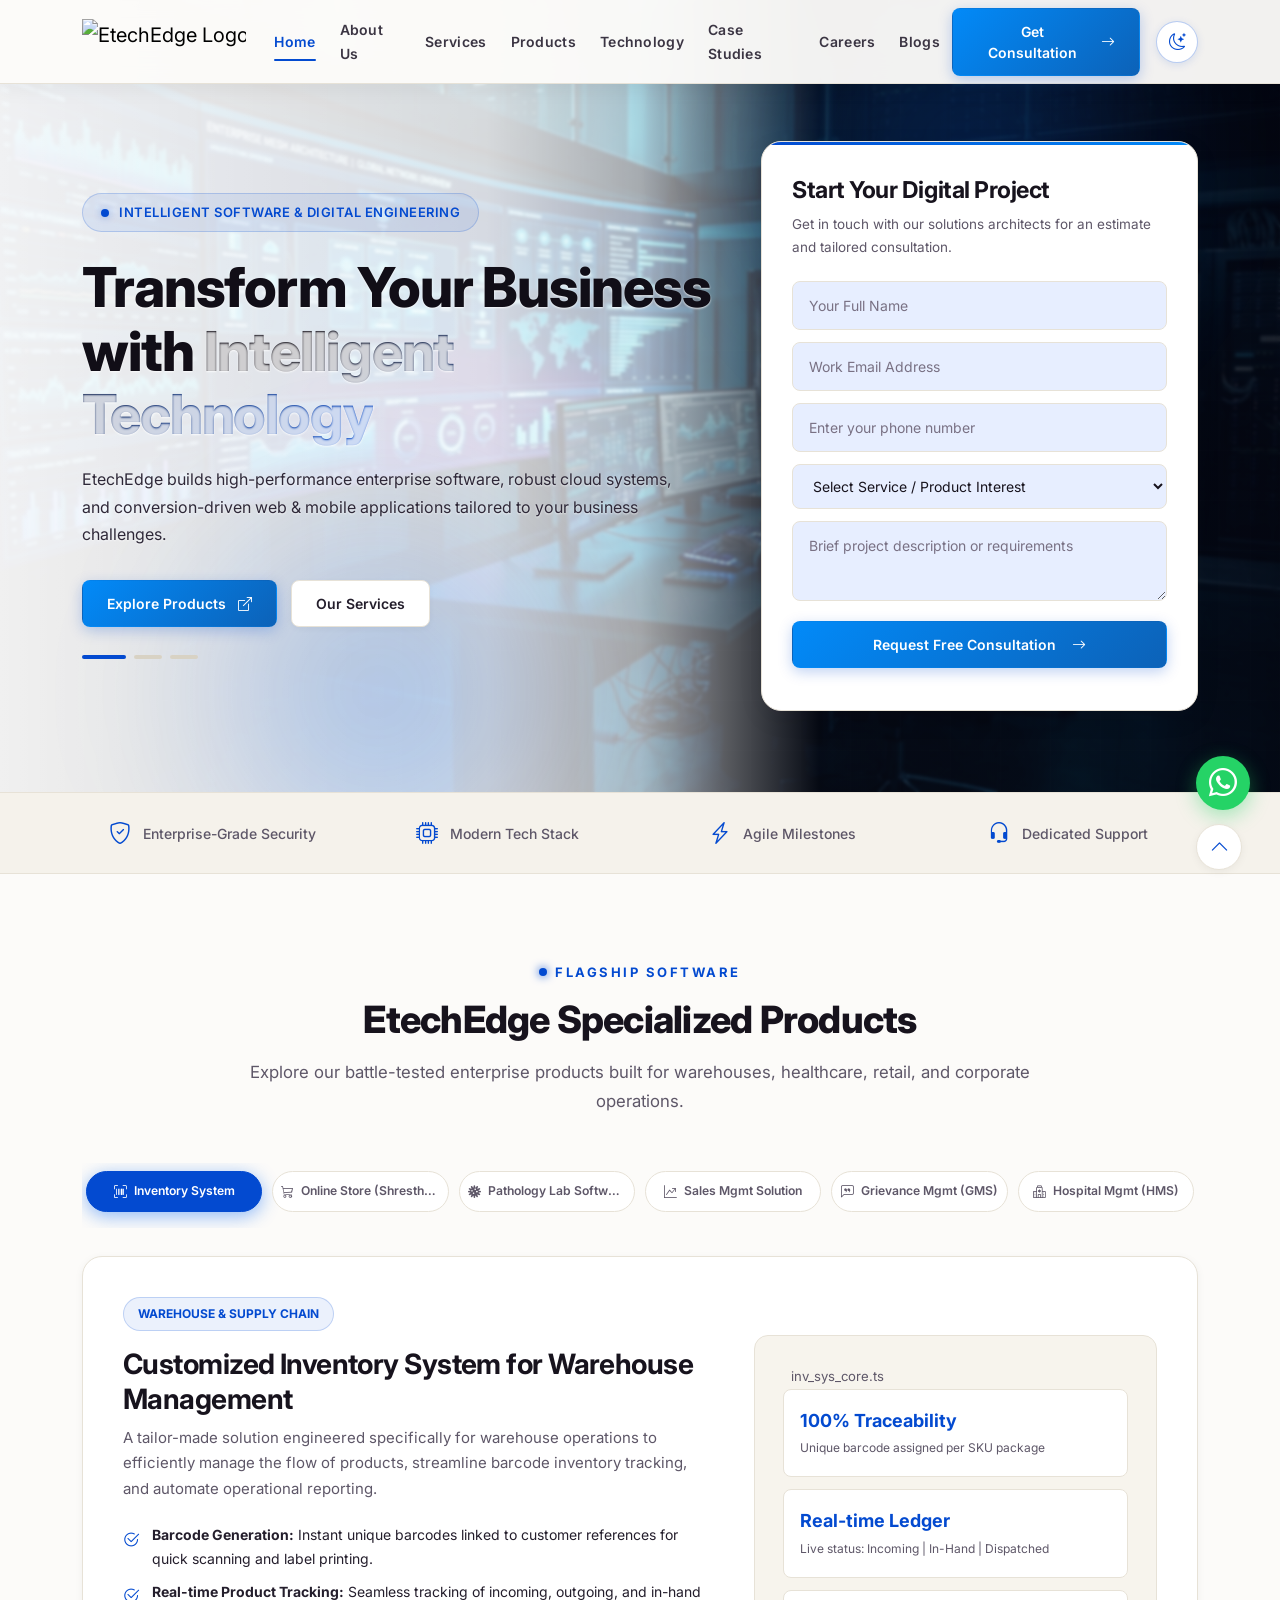
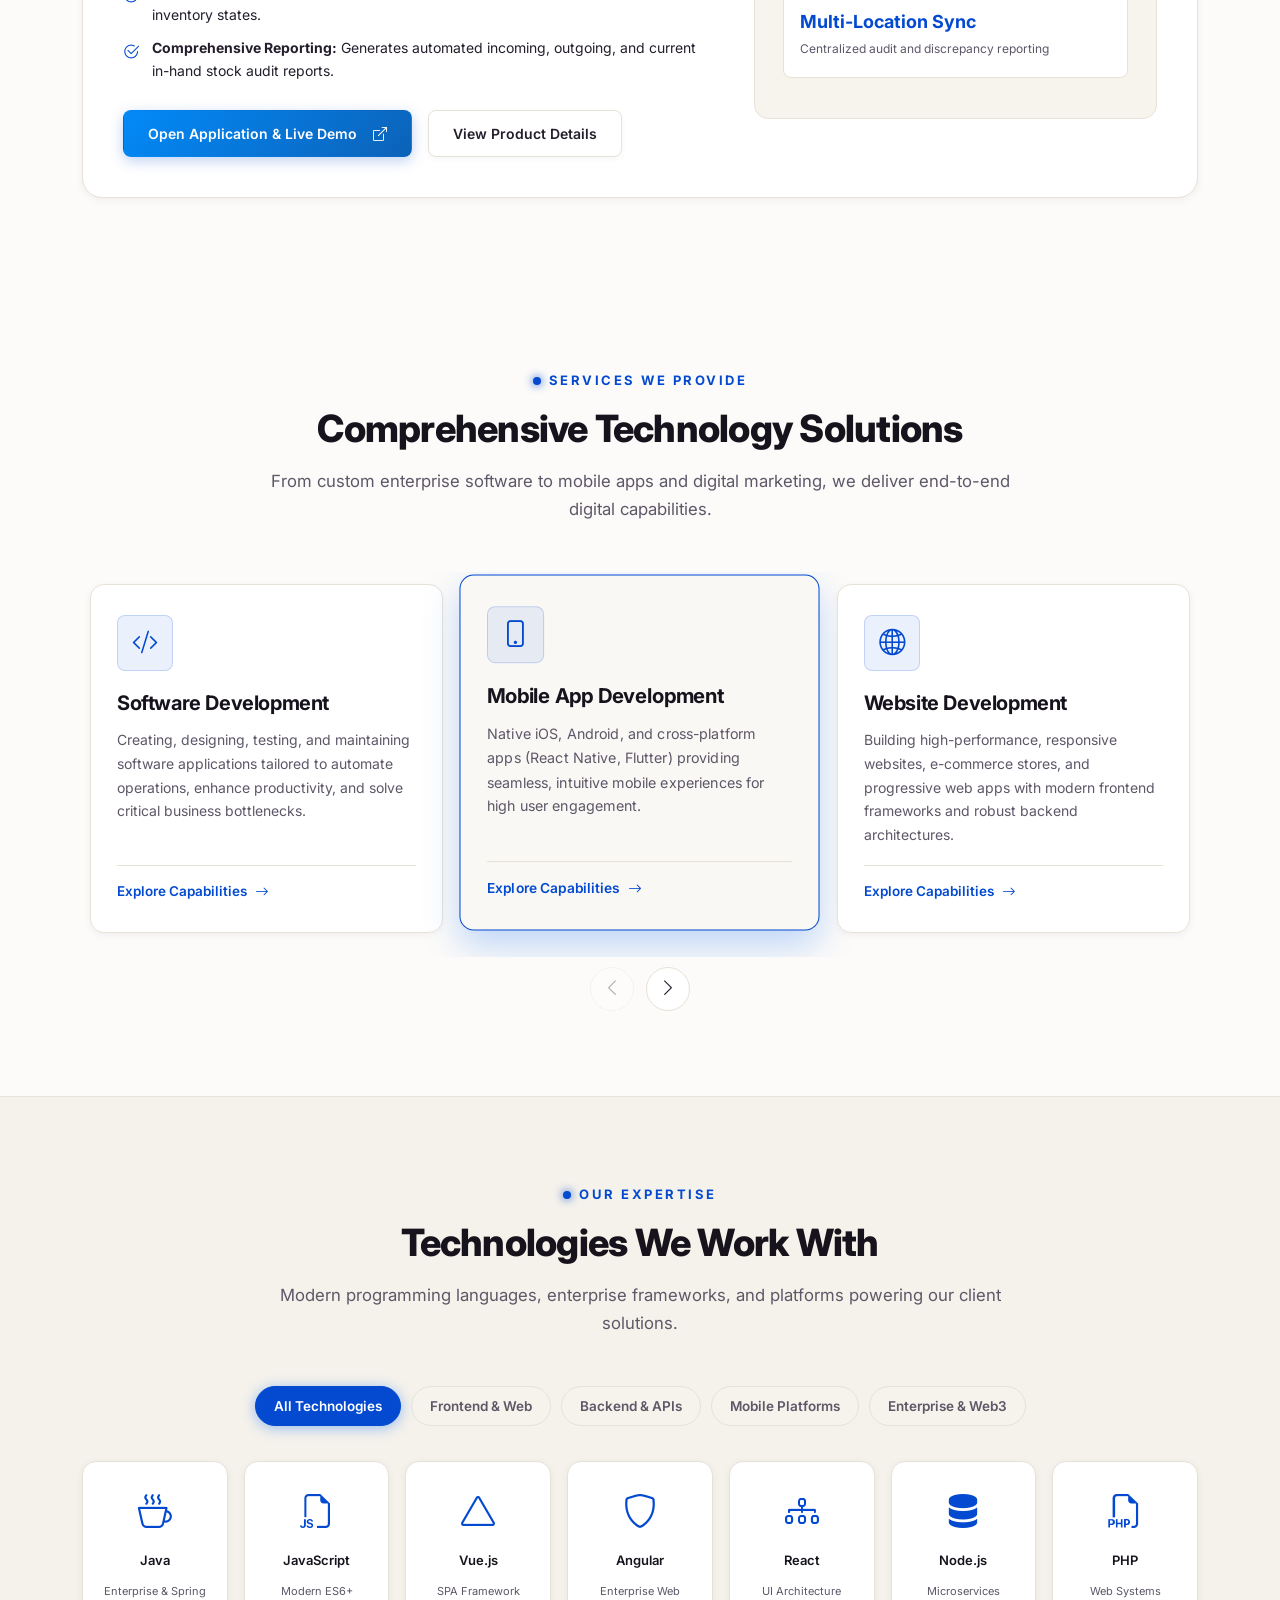
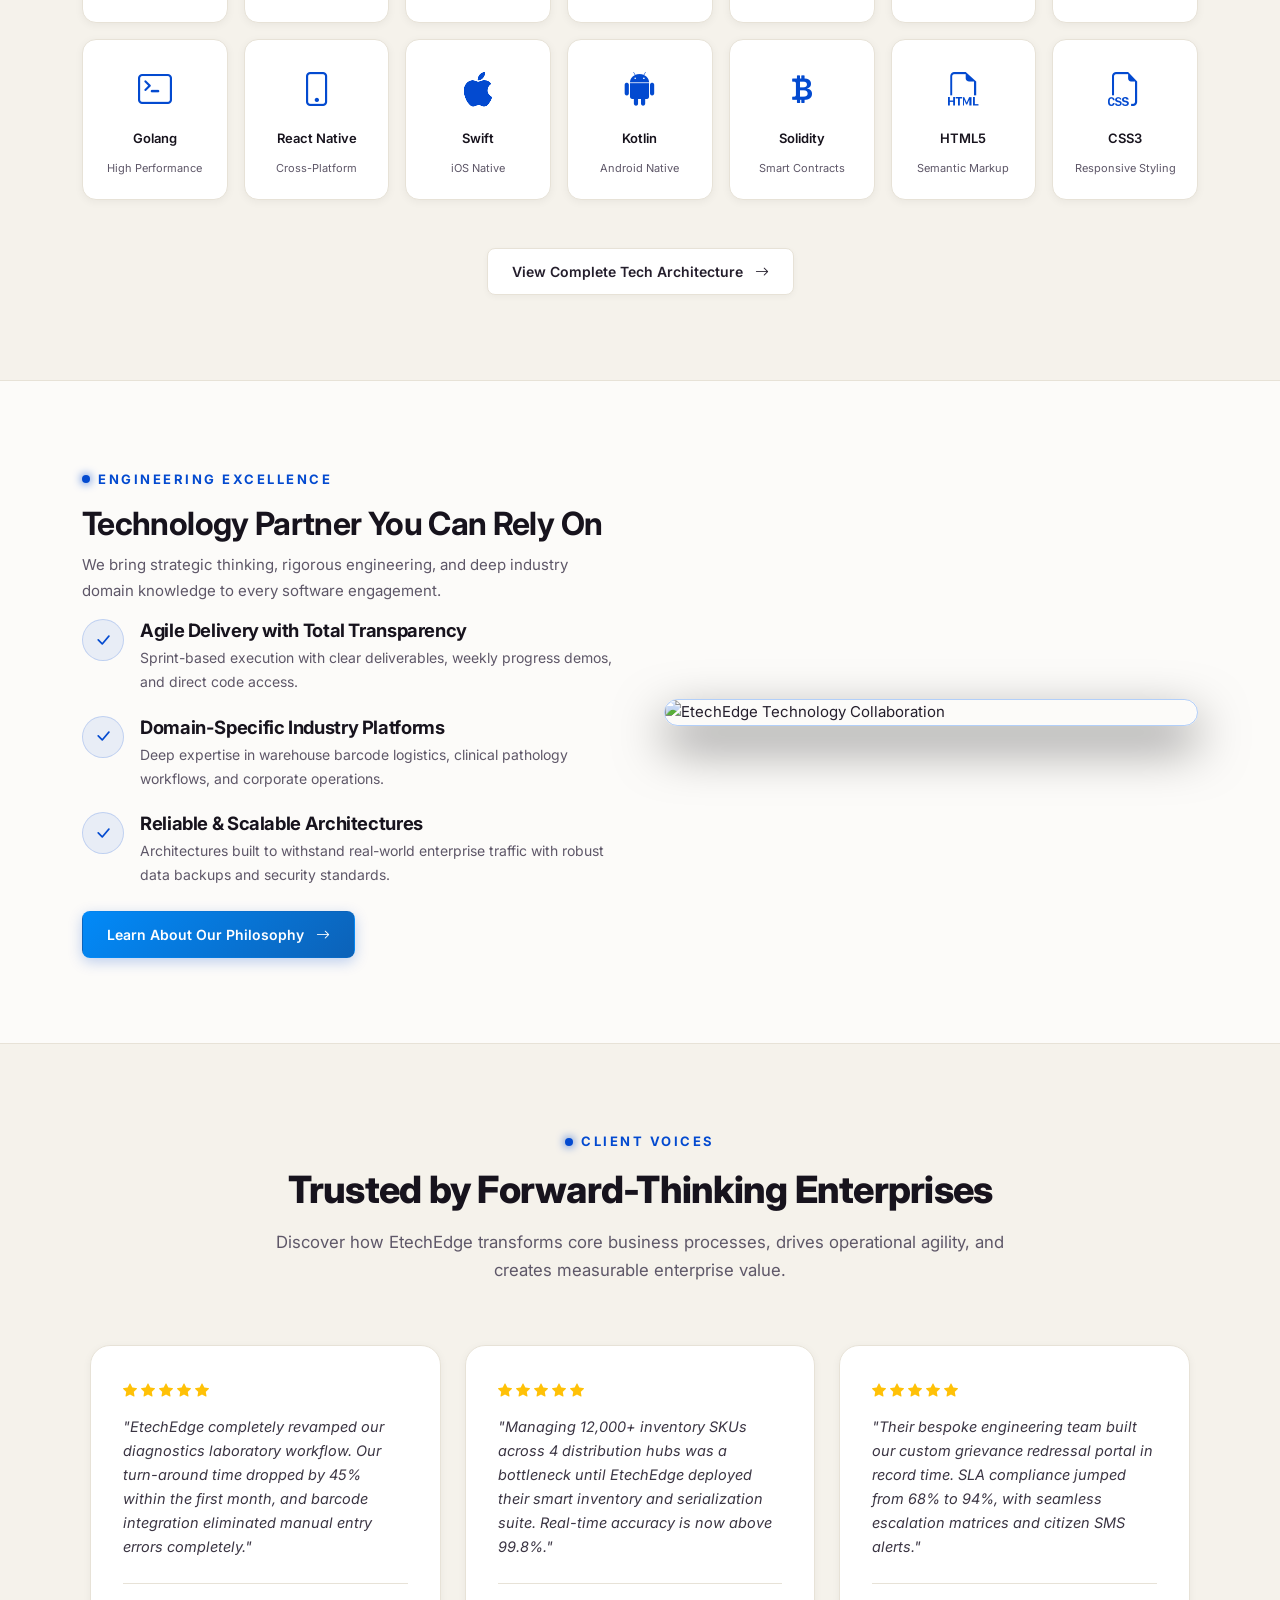
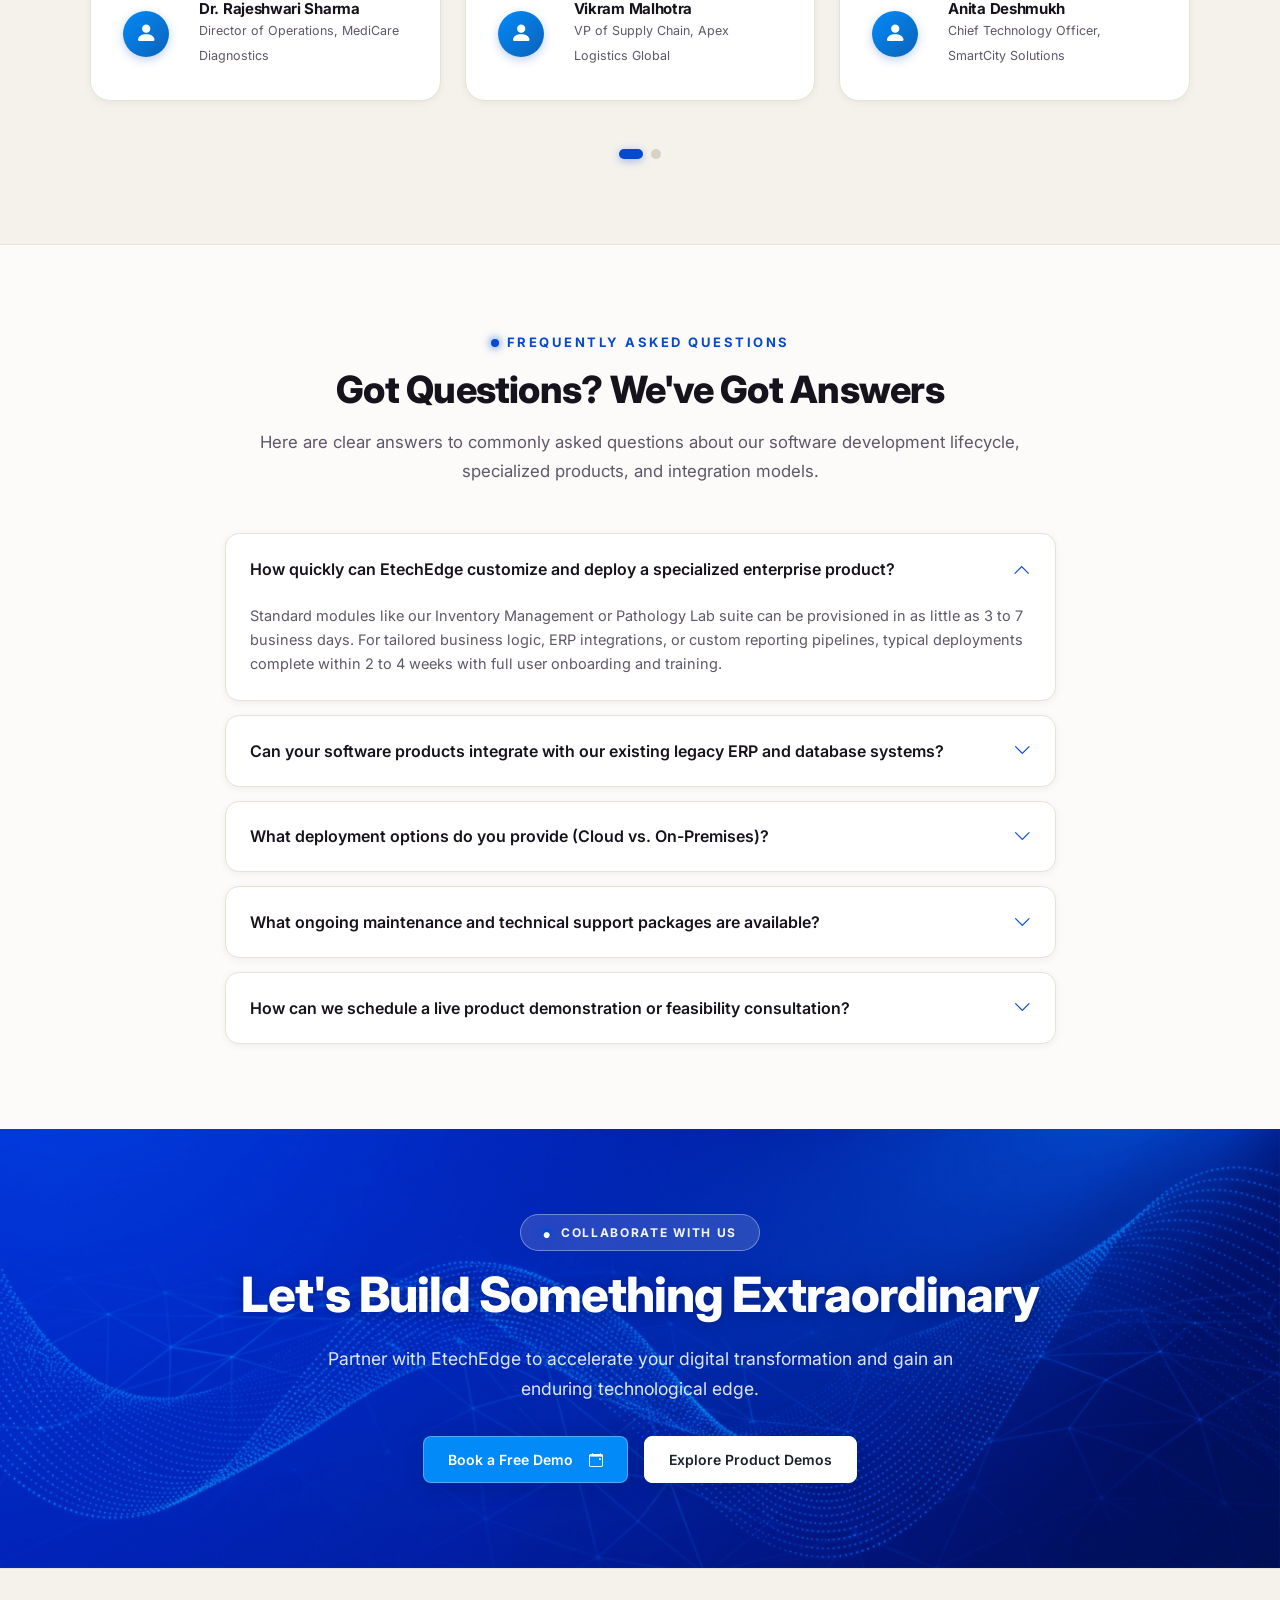
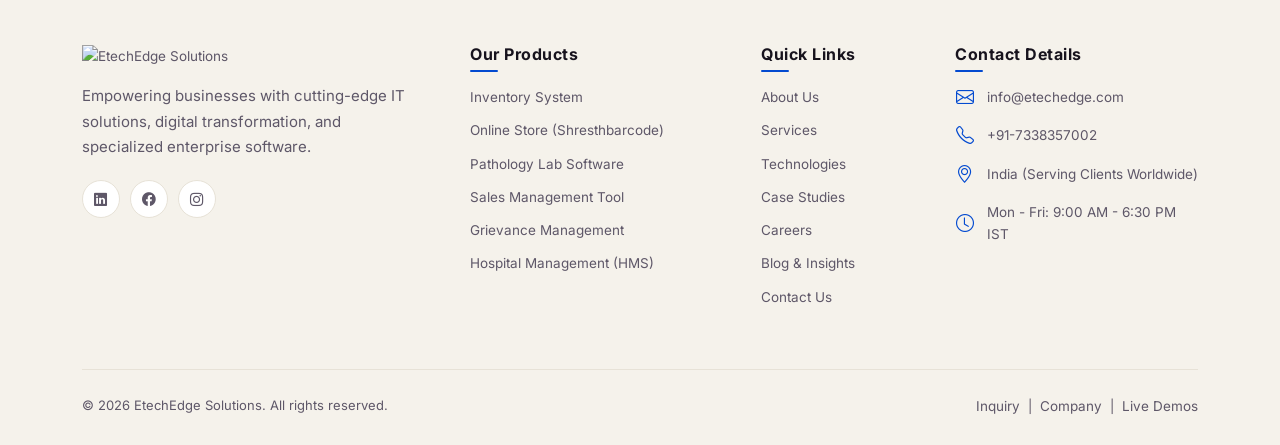
==== commit 46773cf3: "Update Etechedge v2.1" ====
--- a/index.html
+++ b/index.html
@@ -54,10 +54,18 @@
           <li class="nav-item"><a class="nav-link" data-page="careers" href="careers.html">Careers</a></li>
           <li class="nav-item"><a class="nav-link" data-page="blog" href="blog.html">Blogs</a></li>
         </ul>
-        <a class="btn btn-primary-custom d-none d-lg-inline-flex" href="contact.html">
-          Get Consultation <i class="bi bi-arrow-right ms-1"></i>
-        </a>
-        <div class="nav-mobile-cta d-lg-none">
+        <div class="d-none d-lg-flex align-items-center gap-3">
+          <a class="btn btn-primary-custom" href="contact.html">
+            Get Consultation <i class="bi bi-arrow-right ms-1"></i>
+          </a>
+          <button type="button" class="theme-single-toggle-btn header-theme-toggle" aria-label="Toggle Dark/Light Mode" title="Toggle Dark/Light Mode">
+            <span class="theme-icon-wrap"><i class="bi bi-moon-stars"></i></span>
+          </button>
+        </div>
+        <div class="nav-mobile-cta d-lg-none d-flex align-items-center gap-2">
+          <button type="button" class="theme-single-toggle-btn header-theme-toggle" aria-label="Toggle Dark/Light Mode" title="Toggle Dark/Light Mode">
+            <span class="theme-icon-wrap"><i class="bi bi-moon-stars"></i></span>
+          </button>
           <a class="btn btn-primary-custom nav-mobile-close" href="contact.html">
             Get Consultation <i class="bi bi-arrow-right ms-1"></i>
           </a>
@@ -1211,13 +1219,6 @@
     </div>
   </footer>
 
-  <!-- Floating Theme Toggle (Bottom-Left) -->
-  <div class="floating-theme-toggle">
-    <button type="button" class="theme-single-toggle-btn" aria-label="Switch to Dark Mode" title="Switch to Dark Mode">
-      <span class="theme-icon-wrap"><i class="bi bi-moon-stars"></i></span>
-      <span class="theme-label-text">Dark</span>
-    </button>
-  </div>
 
   <div class="floating-actions">
     <a href="https://wa.me/917338357002?text=Hello%20EtechEdge%20Team,%20I%20am%20interested%20in%20your%20software%20solutions."
--- a/style.css
+++ b/style.css
@@ -16,6 +16,8 @@
   --primary-blue-hover: #0053cc;
   --accent-cyan: #00d2ff;
   --accent-teal: #0be0df;
+  --accent-primary: #0868f7;
+  --button-gradient: linear-gradient(135deg, var(--primary-blue), #0056dc);
   --accent-glow: rgba(8, 104, 247, 0.35);
   --accent-glow-cyan: rgba(0, 210, 255, 0.25);
   
@@ -1139,56 +1141,56 @@
   background-repeat: no-repeat;
   position: relative;
   overflow: hidden;
-  border-bottom: 1px solid var(--border-glass);
+  border-bottom: none;
 }
 
 /* Individual hero background images for each page */
 .page-hero-about {
   background-image: 
-    linear-gradient(135deg, rgba(6, 11, 23, 0.82) 0%, rgba(6, 11, 23, 0.70) 50%, rgba(4, 7, 15, 0.88) 100%),
-    url('assets/hero-about.jpg') !important;
+    linear-gradient(135deg, rgba(6, 11, 23, 0.85) 0%, rgba(6, 11, 23, 0.72) 50%, rgba(4, 7, 15, 0.90) 100%),
+    url('assets/about-hero-dark.jpg') !important;
 }
 
 .page-hero-services {
   background-image: 
     linear-gradient(135deg, rgba(5, 10, 22, 0.80) 0%, rgba(5, 10, 22, 0.68) 50%, rgba(4, 7, 15, 0.86) 100%),
-    url('assets/hero-services.jpg') !important;
+    url('assets/services-hero-dark.jpg') !important;
 }
 
 .page-hero-products {
   background-image: 
-    linear-gradient(135deg, rgba(6, 11, 23, 0.80) 0%, rgba(6, 11, 23, 0.68) 50%, rgba(4, 7, 15, 0.86) 100%),
-    url('assets/hero-products.jpg') !important;
+    linear-gradient(135deg, rgba(6, 11, 23, 0.82) 0%, rgba(6, 11, 23, 0.70) 50%, rgba(4, 7, 15, 0.88) 100%),
+    url('assets/products-hero-dark.jpg') !important;
 }
 
 .page-hero-technology {
   background-image: 
-    linear-gradient(135deg, rgba(5, 10, 22, 0.80) 0%, rgba(5, 10, 22, 0.68) 50%, rgba(4, 7, 15, 0.86) 100%),
-    url('assets/hero-technology.jpg') !important;
+    linear-gradient(135deg, rgba(5, 10, 22, 0.82) 0%, rgba(5, 10, 22, 0.70) 50%, rgba(4, 7, 15, 0.88) 100%),
+    url('assets/tech-hero-dark.jpg') !important;
 }
 
 .page-hero-case-studies {
   background-image: 
-    linear-gradient(135deg, rgba(5, 10, 22, 0.80) 0%, rgba(5, 10, 22, 0.68) 50%, rgba(4, 7, 15, 0.86) 100%),
-    url('assets/hero-case-studies.jpg') !important;
+    linear-gradient(135deg, rgba(5, 10, 22, 0.82) 0%, rgba(5, 10, 22, 0.70) 50%, rgba(4, 7, 15, 0.88) 100%),
+    url('assets/cases-hero-dark.jpg') !important;
 }
 
 .page-hero-careers {
   background-image: 
-    linear-gradient(135deg, rgba(5, 10, 22, 0.80) 0%, rgba(5, 10, 22, 0.68) 50%, rgba(4, 7, 15, 0.86) 100%),
-    url('assets/hero-careers.jpg') !important;
+    linear-gradient(135deg, rgba(5, 10, 22, 0.82) 0%, rgba(5, 10, 22, 0.70) 50%, rgba(4, 7, 15, 0.88) 100%),
+    url('assets/careers-hero-dark.jpg') !important;
 }
 
 .page-hero-blog {
   background-image: 
-    linear-gradient(135deg, rgba(5, 10, 22, 0.80) 0%, rgba(5, 10, 22, 0.68) 50%, rgba(4, 7, 15, 0.86) 100%),
-    url('assets/hero-blog.jpg') !important;
+    linear-gradient(135deg, rgba(5, 10, 22, 0.82) 0%, rgba(5, 10, 22, 0.70) 50%, rgba(4, 7, 15, 0.88) 100%),
+    url('assets/blog-hero-dark.jpg') !important;
 }
 
 .page-hero-contact {
   background-image: 
-    linear-gradient(135deg, rgba(5, 10, 22, 0.80) 0%, rgba(5, 10, 22, 0.68) 50%, rgba(4, 7, 15, 0.86) 100%),
-    url('assets/hero-contact.jpg') !important;
+    linear-gradient(135deg, rgba(5, 10, 22, 0.82) 0%, rgba(5, 10, 22, 0.70) 50%, rgba(4, 7, 15, 0.88) 100%),
+    url('assets/contact-hero-dark.jpg') !important;
 }
 .inner-hero::before {
   content: '';
@@ -1227,6 +1229,200 @@
 }
 .breadcrumb-custom .active {
   color: var(--accent-cyan);
+}
+
+/* ==========================================================================
+   SERVICES IMMERSIVE HERO COMPONENT (DARK & LIGHT MODES)
+   ========================================================================== */
+.services-immersive-hero {
+  padding: 130px 0 50px;
+  background-image: 
+    linear-gradient(135deg, rgba(3, 8, 20, 0.94) 0%, rgba(3, 14, 38, 0.90) 50%, rgba(2, 8, 24, 0.97) 100%),
+    url('assets/services-hero-dark.jpg') !important;
+  background-size: cover;
+  background-position: center right;
+  border-bottom: none;
+  position: relative;
+  overflow: hidden;
+}
+
+.services-immersive-hero::before {
+  content: '';
+  position: absolute;
+  inset: 0;
+  background: 
+    radial-gradient(circle at 75% 45%, rgba(0, 210, 255, 0.16) 0%, transparent 60%),
+    radial-gradient(circle at 20% 80%, rgba(8, 104, 247, 0.22) 0%, transparent 60%);
+  pointer-events: none;
+}
+
+.services-hero-content {
+  position: relative;
+  z-index: 3;
+}
+
+.services-hero-content .hero-crumb-dot {
+  font-size: 5px;
+  color: var(--accent-cyan);
+  margin: 0 4px;
+  vertical-align: 2px;
+}
+
+.services-hero-content .section-label-inline {
+  color: var(--accent-cyan);
+  font-weight: 700;
+  letter-spacing: 0.12em;
+  font-size: 11.5px;
+}
+
+.services-hero-heading {
+  font-size: clamp(2.4rem, 4.4vw, 3.8rem);
+  font-weight: 800;
+  line-height: 1.12;
+  color: #ffffff;
+  margin: 12px 0 20px;
+  letter-spacing: -0.02em;
+}
+
+.services-hero-heading .text-gradient-cyan {
+  background: linear-gradient(135deg, #00d2ff 0%, #0868f7 100%);
+  -webkit-background-clip: text;
+  -webkit-text-fill-color: transparent;
+  display: inline-block;
+}
+
+.services-hero-subtext {
+  font-size: 1.12rem;
+  line-height: 1.65;
+  color: #94a3b8;
+  max-width: 540px;
+  margin-bottom: 32px;
+}
+
+.services-hero-actions {
+  display: flex;
+  gap: 16px;
+  align-items: center;
+  flex-wrap: wrap;
+  margin-bottom: 25px;
+}
+
+.services-primary-btn {
+  background: linear-gradient(135deg, #0091ff, #0056dc) !important;
+  color: #ffffff !important;
+  font-weight: 600;
+  padding: 13px 26px;
+  border-radius: var(--radius-sm);
+  border: 1px solid rgba(255, 255, 255, 0.2);
+  box-shadow: 0 4px 20px rgba(0, 145, 255, 0.45);
+}
+.services-primary-btn:hover {
+  background: linear-gradient(135deg, #1fa3ff, #0066f5) !important;
+  box-shadow: 0 6px 26px rgba(0, 145, 255, 0.65);
+  color: #ffffff !important;
+}
+
+.services-secondary-btn {
+  background: rgba(13, 21, 39, 0.7) !important;
+  border: 1px solid rgba(0, 210, 255, 0.35) !important;
+  color: #00d2ff !important;
+  font-weight: 600;
+  padding: 13px 26px;
+  border-radius: var(--radius-sm);
+  box-shadow: 0 4px 16px rgba(0, 0, 0, 0.3);
+}
+.services-secondary-btn:hover {
+  background: rgba(0, 210, 255, 0.12) !important;
+  border-color: #00d2ff !important;
+  color: #ffffff !important;
+}
+
+.services-hero-artwork-wrapper {
+  position: relative;
+  display: inline-block;
+  max-width: 100%;
+  border-radius: 20px;
+  overflow: hidden;
+  box-shadow: 0 20px 50px rgba(0, 0, 0, 0.5), 0 0 40px rgba(0, 210, 255, 0.15);
+  border: 1px solid rgba(0, 210, 255, 0.25);
+  transition: transform 0.4s ease, box-shadow 0.4s ease;
+}
+.services-hero-artwork-wrapper:hover {
+  transform: translateY(-4px);
+  box-shadow: 0 25px 60px rgba(0, 0, 0, 0.6), 0 0 55px rgba(0, 210, 255, 0.25);
+}
+
+.services-hero-graphic {
+  display: block;
+  width: 100%;
+  height: auto;
+  border-radius: 20px;
+}
+
+/* Visibility toggle for graphic by theme */
+.services-hero-light-img {
+  display: none !important;
+}
+.services-hero-dark-img {
+  display: block !important;
+}
+
+/* 4-Pillar Feature Bar below Hero Content */
+.services-hero-pillars-bar {
+  margin-top: 45px;
+  background: rgba(6, 14, 30, 0.88);
+  border: 1px solid rgba(0, 210, 255, 0.2);
+  border-radius: 24px;
+  padding: 18px 30px;
+  display: grid;
+  grid-template-columns: repeat(4, 1fr);
+  gap: 24px;
+  backdrop-filter: blur(16px);
+  -webkit-backdrop-filter: blur(16px);
+  box-shadow: 0 16px 40px rgba(0, 0, 0, 0.4);
+}
+
+.pillar-item {
+  display: flex;
+  align-items: center;
+  gap: 15px;
+}
+
+.pillar-icon {
+  width: 50px;
+  height: 50px;
+  min-width: 50px;
+  border-radius: 14px;
+  background: rgba(0, 145, 255, 0.12);
+  border: 1px solid rgba(0, 210, 255, 0.28);
+  color: #00d2ff;
+  display: flex;
+  align-items: center;
+  justify-content: center;
+  font-size: 22px;
+  transition: all var(--transition-fast);
+}
+.pillar-item:hover .pillar-icon {
+  background: linear-gradient(135deg, #0091ff, #0056dc);
+  color: #ffffff;
+  transform: translateY(-2px);
+  box-shadow: 0 6px 18px rgba(0, 145, 255, 0.4);
+}
+
+.pillar-text {
+  display: flex;
+  flex-direction: column;
+}
+.pillar-text strong {
+  font-size: 15px;
+  font-weight: 700;
+  color: #ffffff;
+  line-height: 1.3;
+}
+.pillar-text span {
+  font-size: 12.5px;
+  color: #94a3b8;
+  margin-top: 2px;
 }
 
 /* ==========================================================================
@@ -1668,8 +1864,8 @@
 }
 
 [data-theme="mverve"] .testimonial-carousel-dot.active {
-  background: #5b2170;
-  box-shadow: 0 2px 8px rgba(91, 33, 112, 0.35);
+  background: var(--accent-primary, #034ad0);
+  box-shadow: 0 2px 8px rgba(3, 74, 208, 0.35);
 }
 
 [data-theme="mverve"] .testimonial-card-modern {
@@ -1685,8 +1881,8 @@
   color: #3b3543;
 }
 [data-theme="mverve"] .client-avatar {
-  background: linear-gradient(135deg, #5b2170, #722c8c);
-  box-shadow: 0 3px 10px rgba(91, 33, 112, 0.25);
+  background: var(--button-gradient, linear-gradient(135deg, #028af8, #0c62b8));
+  box-shadow: 0 3px 10px rgba(3, 74, 208, 0.25);
 }
 
 /* ==========================================================================
@@ -1762,11 +1958,11 @@
   color: #17131d;
 }
 [data-theme="mverve"] .faq-question:hover {
-  color: #5b2170;
+  color: var(--accent-primary, #034ad0);
 }
 [data-theme="mverve"] .faq-icon,
 [data-theme="mverve"] .faq-chevron {
-  color: #5b2170;
+  color: var(--accent-primary, #034ad0);
 }
 
 @media (prefers-reduced-motion: reduce) {
@@ -1823,30 +2019,24 @@
 }
 
 /* ==========================================================================
-   THEME SWITCHER COMPONENT (FLOATING BOTTOM-LEFT)
+   THEME SWITCHER COMPONENT (HEADER NEAR CONSULTATION BUTTON)
    ========================================================================== */
 .floating-theme-toggle {
-  position: fixed;
-  bottom: 30px;
-  left: 30px;
-  z-index: 1030;
-  display: flex;
-  flex-direction: column;
-  align-items: center;
+  display: contents;
 }
 
 .theme-single-toggle-btn {
   display: inline-flex;
-  flex-direction: column;
   align-items: center;
   justify-content: center;
-  width: 54px;
-  height: 54px;
+  width: 42px;
+  height: 42px;
+  min-width: 42px;
   border-radius: 50%;
-  background: var(--bg-card);
-  border: 1px solid rgba(8, 104, 247, 0.45);
+  background: rgba(13, 21, 39, 0.7);
+  border: 1px solid rgba(0, 210, 255, 0.35);
   color: var(--accent-cyan);
-  box-shadow: 0 6px 20px rgba(0, 0, 0, 0.45), 0 0 15px rgba(8, 104, 247, 0.2);
+  box-shadow: 0 4px 14px rgba(0, 0, 0, 0.25);
   cursor: pointer;
   transition: all var(--transition-fast);
   padding: 0;
@@ -1854,15 +2044,15 @@
 }
 
 .theme-single-toggle-btn:hover {
-  transform: translateY(-4px) scale(1.05);
+  transform: translateY(-2px) scale(1.05);
   border-color: var(--accent-cyan);
-  box-shadow: 0 10px 25px rgba(8, 104, 247, 0.4), 0 0 20px rgba(0, 210, 255, 0.35);
+  box-shadow: 0 6px 18px rgba(0, 210, 255, 0.35);
   color: #ffffff;
   background: var(--primary-blue);
 }
 
 .theme-single-toggle-btn .theme-icon-wrap {
-  font-size: 19px;
+  font-size: 17px;
   line-height: 1;
   display: flex;
   align-items: center;
@@ -1870,13 +2060,7 @@
 }
 
 .theme-single-toggle-btn .theme-label-text {
-  font-size: 10px;
-  font-weight: 700;
-  letter-spacing: 0.5px;
-  text-transform: uppercase;
-  margin-top: 3px;
-  line-height: 1;
-  pointer-events: none;
+  display: none !important;
 }
 
 /* Fallback for any inline theme-switch-wrapper left in nav */
@@ -1895,13 +2079,15 @@
   --bg-card-glass: rgba(255, 255, 255, 0.92);
   --bg-surface: #f7f4ed;
 
-  /* Refined Tech Palette: Corporate Plum / Indigo / Amber */
-  --primary-blue: #5b2170;
-  --primary-blue-hover: #461657;
-  --accent-cyan: #722c8c;
-  --accent-teal: #b88200;
-  --accent-glow: rgba(91, 33, 112, 0.2);
-  --accent-glow-cyan: rgba(114, 44, 140, 0.15);
+  /* Brand Theme: Logo Blue & Accents */
+  --accent-primary: #034ad0;
+  --primary-blue: #034ad0;
+  --primary-blue-hover: #0238a0;
+  --accent-cyan: #034ad0;
+  --accent-teal: #0c62b8;
+  --button-gradient: linear-gradient(135deg, #028af8, #0c62b8);
+  --accent-glow: rgba(3, 74, 208, 0.2);
+  --accent-glow-cyan: rgba(3, 74, 208, 0.15);
 
   /* High contrast ink typography */
   --text-white: #17131d;
@@ -1910,14 +2096,14 @@
 
   /* Subtle hairlines and borders */
   --border-glass: #e7e2d7;
-  --border-light: rgba(91, 33, 112, 0.16);
-  --border-hover: rgba(91, 33, 112, 0.38);
+  --border-light: rgba(3, 74, 208, 0.16);
+  --border-hover: rgba(3, 74, 208, 0.38);
 
   /* Soft corporate shadows */
   --shadow-sm: 0 2px 8px rgba(23, 19, 29, 0.05);
   --shadow-md: 0 8px 24px rgba(23, 19, 29, 0.08);
   --shadow-lg: 0 16px 40px rgba(23, 19, 29, 0.11);
-  --shadow-neon: 0 0 20px rgba(91, 33, 112, 0.25);
+  --shadow-neon: 0 0 20px rgba(3, 74, 208, 0.25);
 }
 
 /* Overrides strictly for mVerve theme */
@@ -1945,15 +2131,15 @@
 [data-theme="mverve"] .theme-single-toggle-btn {
   background: #ffffff;
   border-color: var(--border-glass);
-  color: #5b2170;
+  color: var(--accent-primary);
   box-shadow: 0 4px 15px rgba(23, 19, 29, 0.12);
 }
 
 [data-theme="mverve"] .theme-single-toggle-btn:hover {
-  background: #5b2170;
-  border-color: #5b2170;
+  background: var(--accent-primary);
+  border-color: var(--accent-primary);
   color: #ffffff;
-  box-shadow: 0 8px 20px rgba(91, 33, 112, 0.35);
+  box-shadow: 0 8px 20px rgba(3, 74, 208, 0.35);
 }
 
 /* Logo styling in Light Mode */
@@ -2013,39 +2199,63 @@
 
 /* Hero & Backgrounds */
 [data-theme="mverve"] .home-hero {
-  background: radial-gradient(circle at 80% 20%, rgba(91, 33, 112, 0.08) 0%, transparent 45%),
-              radial-gradient(circle at 20% 80%, rgba(184, 130, 0, 0.06) 0%, transparent 40%),
-              linear-gradient(180deg, #fcfbf9 0%, #f4f0e7 100%);
+  background: transparent;
+}
+
+[data-theme="mverve"] .home-hero::before {
+  opacity: 0.4;
 }
 
 [data-theme="mverve"] .hero-bg-slide::after {
   background: linear-gradient(
-    135deg,
-    rgba(252, 251, 249, 0.94) 0%,
-    rgba(252, 251, 249, 0.88) 50%,
-    rgba(244, 240, 231, 0.95) 100%
+    90deg,
+    rgba(255, 255, 255, 0.94) 0%,
+    rgba(255, 255, 255, 0.84) 38%,
+    rgba(255, 255, 255, 0.65) 50%,
+    rgba(8, 14, 28, 0.68) 64%,
+    rgba(4, 7, 18, 0.88) 100%
   );
+  backdrop-filter: blur(1.5px);
+  -webkit-backdrop-filter: blur(1.5px);
+}
+
+@media (max-width: 991px) {
+  [data-theme="mverve"] .hero-bg-slide::after {
+    background: linear-gradient(
+      180deg,
+      rgba(255, 255, 255, 0.94) 0%,
+      rgba(255, 255, 255, 0.86) 45%,
+      rgba(8, 14, 28, 0.72) 65%,
+      rgba(4, 7, 18, 0.90) 100%
+    );
+  }
 }
 
 [data-theme="mverve"] .hero-title {
-  color: #17131d;
+  color: #110e17;
+  text-shadow: 0 1px 2px rgba(255, 255, 255, 0.8);
 }
 
 [data-theme="mverve"] .hero-title .text-gradient {
-  background: linear-gradient(135deg, #17131d 20%, #5b2170 100%);
+  background: linear-gradient(135deg, #110e17 20%, var(--accent-primary) 100%);
   -webkit-background-clip: text;
   -webkit-text-fill-color: transparent;
 }
 
+[data-theme="mverve"] .hero-description {
+  color: #2e2838 !important;
+  text-shadow: 0 1px 2px rgba(255, 255, 255, 0.7);
+}
+
 [data-theme="mverve"] .hero-badge {
-  background: rgba(91, 33, 112, 0.08);
-  border-color: rgba(91, 33, 112, 0.2);
-  color: #5b2170;
+  background: rgba(3, 74, 208, 0.08);
+  border-color: rgba(3, 74, 208, 0.2);
+  color: var(--accent-primary);
 }
 
 [data-theme="mverve"] .hero-badge .pulse-dot {
-  background: #5b2170;
-  box-shadow: 0 0 8px rgba(91, 33, 112, 0.4);
+  background: var(--accent-primary);
+  box-shadow: 0 0 8px rgba(3, 74, 208, 0.4);
 }
 
 [data-theme="mverve"] .hero-dot {
@@ -2053,21 +2263,21 @@
 }
 
 [data-theme="mverve"] .hero-dot.active {
-  background: #5b2170;
+  background: var(--accent-primary);
   box-shadow: none;
 }
 
 /* Buttons */
 [data-theme="mverve"] .btn-primary-custom {
-  background: linear-gradient(135deg, #5b2170, #461657);
+  background: var(--button-gradient);
   color: #ffffff !important;
-  box-shadow: 0 4px 14px rgba(91, 33, 112, 0.25);
+  box-shadow: 0 4px 14px rgba(3, 74, 208, 0.25);
   border-color: transparent;
 }
 
 [data-theme="mverve"] .btn-primary-custom:hover {
-  background: linear-gradient(135deg, #6c2a85, #5b2170);
-  box-shadow: 0 6px 20px rgba(91, 33, 112, 0.35);
+  background: linear-gradient(135deg, #0274d4, #084c96);
+  box-shadow: 0 6px 20px rgba(3, 74, 208, 0.35);
 }
 
 [data-theme="mverve"] .btn-outline-custom {
@@ -2079,8 +2289,8 @@
 
 [data-theme="mverve"] .btn-outline-custom:hover {
   background: #f7f4ed;
-  border-color: #5b2170;
-  color: #5b2170 !important;
+  border-color: var(--accent-primary);
+  color: var(--accent-primary) !important;
 }
 
 /* Consult & Forms */
@@ -2091,7 +2301,7 @@
 }
 
 [data-theme="mverve"] .consult-card::before {
-  background: linear-gradient(90deg, #5b2170, #b88200);
+  background: linear-gradient(90deg, var(--accent-primary), #028af8);
 }
 
 [data-theme="mverve"] .quick-form input,
@@ -2111,8 +2321,8 @@
 [data-theme="mverve"] .quick-form select:focus,
 [data-theme="mverve"] input.form-control:focus,
 [data-theme="mverve"] textarea.form-control:focus {
-  border-color: #5b2170;
-  box-shadow: 0 0 0 3px rgba(91, 33, 112, 0.12);
+  border-color: var(--accent-primary);
+  box-shadow: 0 0 0 3px rgba(3, 74, 208, 0.12);
   background: #ffffff;
   color: #17131d;
 }
@@ -2132,7 +2342,7 @@
 /* Light Mode: Select field custom chevron */
 [data-theme="mverve"] #contactForm select,
 [data-theme="mverve"] .contact-page-form select {
-  background-image: url("data:image/svg+xml,%3csvg xmlns='http://www.w3.org/2000/svg' viewBox='0 0 16 16'%3e%3cpath fill='none' stroke='%235b2170' stroke-linecap='round' stroke-linejoin='round' stroke-width='2' d='m2 5 6 6 6-6'/%3e%3c/svg%3e") !important;
+  background-image: url("data:image/svg+xml,%3csvg xmlns='http://www.w3.org/2000/svg' viewBox='0 0 16 16'%3e%3cpath fill='none' stroke='%23034ad0' stroke-linecap='round' stroke-linejoin='round' stroke-width='2' d='m2 5 6 6 6-6'/%3e%3c/svg%3e") !important;
   background-repeat: no-repeat !important;
   background-position: right 0.75rem center !important;
   background-size: 16px 12px !important;
@@ -2161,8 +2371,8 @@
 [data-theme="mverve"] .contact-page-form select:focus {
   background: rgb(231 238 255) !important;
   color: #17131d !important;
-  border-color: #5b2170 !important;
-  box-shadow: 0 0 0 3px rgba(91, 33, 112, 0.2) !important;
+  border-color: var(--accent-primary) !important;
+  box-shadow: 0 0 0 3px rgba(3, 74, 208, 0.2) !important;
 }
 
 /* Consistent placeholders for contact inputs in Light Mode */
@@ -2209,42 +2419,120 @@
   background: var(--bg-darker);
 }
 
-/* CTA Section Light Mode: Clear visible background image + high text contrast */
+/* CTA Section Light Mode: Vibrant Royal/Navy Blue Theme Matching Brand Identity */
 [data-theme="mverve"] .cta-sec {
-  background: linear-gradient(135deg, rgba(245, 240, 230, 0.65) 0%, rgba(237, 232, 220, 0.6) 100%), #ede8dc;
-  border-top-color: var(--border-glass);
+  background: 
+    linear-gradient(135deg, rgba(8, 86, 200, 0.94) 0%, rgba(2, 72, 173, 0.92) 50%, rgba(0, 54, 140, 0.96) 100%),
+    url('assets/cta-bg-light.jpg') center/cover no-repeat !important;
+  border-top: none !important;
+  color: #ffffff !important;
 }
 
 [data-theme="mverve"] .cta-sec::before {
-  opacity: 0.42;
-  filter: contrast(1.15) brightness(1.05);
+  content: '';
+  position: absolute;
+  inset: 0;
+  background: url('assets/cta-bg-light.jpg') center/cover no-repeat;
+  opacity: 0.85;
+  mix-blend-mode: overlay;
+  pointer-events: none;
+}
+
+[data-theme="mverve"] .cta-box .section-label {
+  color: rgba(255, 255, 255, 0.95) !important;
+  background: rgba(255, 255, 255, 0.15) !important;
+  border: 1px solid rgba(255, 255, 255, 0.35) !important;
+  padding: 8px 22px !important;
+  border-radius: 50px !important;
+  font-size: 12px !important;
+  letter-spacing: 0.14em;
+  font-weight: 700;
+  display: inline-flex;
+  align-items: center;
+  gap: 8px;
+  backdrop-filter: blur(8px);
+  -webkit-backdrop-filter: blur(8px);
+}
+[data-theme="mverve"] .cta-box .section-label::before {
+  content: '●';
+  color: #ffffff;
+  font-size: 8px;
+  margin-right: 2px;
 }
 
 [data-theme="mverve"] .cta-box h2 {
-  color: #17131d;
+  color: #ffffff !important;
+  font-weight: 800;
+  text-shadow: 0 2px 14px rgba(0, 20, 60, 0.35);
+}
+
+/* Home Page CTA section: Ensure "Extraordinary" is pure white in light mode */
+[data-theme="mverve"] .cta-box h2 span {
+  color: #ffffff !important;
+  -webkit-text-fill-color: #ffffff !important;
 }
 
 [data-theme="mverve"] .cta-box p {
-  color: #3b3543;
-}
-
-[data-theme="mverve"] .cta-booking-btn {
+  color: rgba(255, 255, 255, 0.88) !important;
+  max-width: 680px;
+  margin-left: auto;
+  margin-right: auto;
+}
+
+[data-theme="mverve"] .cta-sec .cta-booking-btn {
+  background: #028af8 !important;
+  color: #ffffff !important;
+  border: 1px solid rgba(255, 255, 255, 0.3) !important;
+  box-shadow: 0 4px 18px rgba(0, 30, 90, 0.35) !important;
+  font-weight: 600;
   animation: ctaBookingPulseLight 2.4s infinite ease-in-out;
+}
+[data-theme="mverve"] .cta-sec .cta-booking-btn:hover {
+  background: #0173d1 !important;
+  color: #ffffff !important;
+}
+
+[data-theme="mverve"] .cta-sec .btn-outline-custom {
+  background: #ffffff !important;
+  border: 1px solid #ffffff !important;
+  color: #1a202c !important;
+  box-shadow: 0 4px 16px rgba(0, 25, 75, 0.22) !important;
+  font-weight: 600;
+}
+[data-theme="mverve"] .cta-sec .btn-outline-custom:hover {
+  background: #f0f4fc !important;
+  border-color: #ffffff !important;
+  color: #034ad0 !important;
 }
 
 @keyframes ctaBookingPulseLight {
   0% {
     transform: scale(1);
-    box-shadow: 0 4px 14px rgba(91, 33, 112, 0.3), 0 0 0 0 rgba(91, 33, 112, 0.4);
+    box-shadow: 0 4px 14px rgba(2, 138, 248, 0.5), 0 0 0 0 rgba(255, 255, 255, 0.4);
   }
   50% {
     transform: scale(1.035);
-    box-shadow: 0 8px 24px rgba(91, 33, 112, 0.5), 0 0 0 8px rgba(91, 33, 112, 0);
+    box-shadow: 0 8px 24px rgba(2, 138, 248, 0.7), 0 0 0 8px rgba(255, 255, 255, 0);
   }
   100% {
     transform: scale(1);
-    box-shadow: 0 4px 14px rgba(91, 33, 112, 0.3), 0 0 0 0 rgba(91, 33, 112, 0);
+    box-shadow: 0 4px 14px rgba(2, 138, 248, 0.5), 0 0 0 0 rgba(255, 255, 255, 0);
   }
+}
+
+/* Header Theme Toggle in Light Mode */
+[data-theme="mverve"] .theme-single-toggle-btn {
+  background: #ffffff !important;
+  border: 1px solid rgba(3, 74, 208, 0.28) !important;
+  color: #034ad0 !important;
+  box-shadow: 0 2px 8px rgba(3, 74, 208, 0.12) !important;
+}
+
+[data-theme="mverve"] .theme-single-toggle-btn:hover {
+  background: #034ad0 !important;
+  border-color: #034ad0 !important;
+  color: #ffffff !important;
+  box-shadow: 0 4px 14px rgba(3, 74, 208, 0.28) !important;
 }
 
 /* Cards & Components */
@@ -2267,21 +2555,30 @@
 [data-theme="mverve"] .blog-card-modern:hover,
 [data-theme="mverve"] .tech-item:hover {
   background: #ffffff;
-  border-color: #5b2170;
+  border-color: var(--accent-primary);
   box-shadow: var(--shadow-md);
 }
 
 [data-theme="mverve"] .service-card .icon-box,
 [data-theme="mverve"] .feature-check-icon,
 [data-theme="mverve"] .contact-item-box .icon {
-  background: rgba(91, 33, 112, 0.08);
-  border-color: rgba(91, 33, 112, 0.18);
-  color: #5b2170;
+  background: rgba(3, 74, 208, 0.08);
+  border-color: rgba(3, 74, 208, 0.18);
+  color: var(--accent-primary);
 }
 
 [data-theme="mverve"] .service-card:hover .icon-box {
-  background: #5b2170;
+  background: var(--accent-primary);
   color: #ffffff;
+}
+
+/* Light Mode: Explore Capabilities Link & Hover Visibility */
+[data-theme="mverve"] .service-card a.learn-more {
+  color: var(--accent-primary) !important;
+  border-top-color: var(--border-glass);
+}
+[data-theme="mverve"] .service-card a.learn-more:hover {
+  color: var(--primary-blue-hover, #0238a0) !important;
 }
 
 /* Light Mode: Services Key Capabilities Box background (#e7e2d7) */
@@ -2292,7 +2589,7 @@
 }
 
 [data-theme="mverve"] .service-detail-card .capability h4 {
-  color: #5b2170 !important;
+  color: var(--accent-primary) !important;
 }
 
 [data-theme="mverve"] .service-detail-card .caps-list li {
@@ -2300,7 +2597,7 @@
 }
 
 [data-theme="mverve"] .service-detail-card .caps-list li i {
-  color: #5b2170 !important;
+  color: var(--accent-primary) !important;
 }
 
 /* Requirement 4: Light Mode Background Color Replacement: rgba(4,7,15,0.5) -> rgb(231 238 255) */
@@ -2325,9 +2622,9 @@
 }
 
 [data-theme="mverve"] .product-tab-btn.active {
-  background: #5b2170;
+  background: var(--accent-primary);
   color: #ffffff;
-  border-color: #5b2170;
+  border-color: var(--accent-primary);
 }
 
 [data-theme="mverve"] .product-visual-preview {
@@ -2341,13 +2638,13 @@
 }
 
 [data-theme="mverve"] .product-visual-preview .metric-box strong {
-  color: #5b2170;
+  color: var(--accent-primary);
 }
 
 [data-theme="mverve"] .product-tag {
-  background: rgba(91, 33, 112, 0.08);
-  color: #5b2170;
-  border-color: rgba(91, 33, 112, 0.2);
+  background: rgba(3, 74, 208, 0.08);
+  color: var(--accent-primary);
+  border-color: rgba(3, 74, 208, 0.2);
 }
 
 [data-theme="mverve"] .case-metric-badge {
@@ -2356,12 +2653,12 @@
 }
 
 [data-theme="mverve"] .case-metric-badge strong {
-  color: #5b2170;
+  color: var(--accent-primary);
 }
 
 [data-theme="mverve"] .blog-card-img {
   background: #f0ebe0;
-  color: #5b2170;
+  color: var(--accent-primary);
 }
 
 [data-theme="mverve"] .carousel-arrows button {
@@ -2371,8 +2668,8 @@
 }
 
 [data-theme="mverve"] .carousel-arrows button:hover {
-  background: #5b2170;
-  border-color: #5b2170;
+  background: var(--accent-primary);
+  border-color: var(--accent-primary);
   color: #ffffff;
 }
 
@@ -2382,55 +2679,171 @@
   background-image: 
     linear-gradient(135deg, rgba(252, 251, 249, 0.72) 0%, rgba(245, 242, 235, 0.62) 50%, rgba(240, 235, 224, 0.75) 100%),
     url('assets/inner-hero-bg.jpg');
-  border-bottom-color: var(--border-glass);
+  border-bottom: none !important;
 }
 
 [data-theme="mverve"] .page-hero-about {
   background-image: 
-    linear-gradient(135deg, rgba(252, 251, 249, 0.72) 0%, rgba(245, 242, 235, 0.62) 50%, rgba(240, 235, 224, 0.75) 100%),
-    url('assets/hero-about.jpg') !important;
+    linear-gradient(135deg, rgba(235, 243, 255, 0.94) 0%, rgba(242, 247, 255, 0.88) 50%, rgba(225, 238, 255, 0.95) 100%),
+    url('assets/about-hero-light.jpg') !important;
+  background-size: cover;
+  background-position: center right;
+  border-bottom: none !important;
 }
 
 [data-theme="mverve"] .page-hero-services {
   background-image: 
-    linear-gradient(135deg, rgba(252, 251, 249, 0.72) 0%, rgba(245, 242, 235, 0.62) 50%, rgba(240, 235, 224, 0.75) 100%),
-    url('assets/hero-services.jpg') !important;
+    linear-gradient(135deg, rgba(235, 243, 255, 0.94) 0%, rgba(242, 247, 255, 0.88) 50%, rgba(225, 238, 255, 0.95) 100%),
+    url('assets/services-hero-light.jpg') !important;
+  background-size: cover;
+  background-position: center right;
+  border-bottom: none !important;
+}
+
+[data-theme="mverve"] .services-immersive-hero {
+  border-bottom: none !important;
+}
+
+[data-theme="mverve"] .services-immersive-hero::before {
+  background: 
+    radial-gradient(circle at 75% 45%, rgba(0, 145, 255, 0.12) 0%, transparent 60%),
+    radial-gradient(circle at 20% 80%, rgba(3, 74, 208, 0.08) 0%, transparent 60%);
+}
+
+[data-theme="mverve"] .services-hero-light-img {
+  display: block !important;
+}
+[data-theme="mverve"] .services-hero-dark-img {
+  display: none !important;
+}
+
+[data-theme="mverve"] .services-hero-heading {
+  color: #17131d !important;
+}
+[data-theme="mverve"] .services-hero-heading .text-gradient-cyan {
+  background: linear-gradient(135deg, #034ad0 0%, #0088ff 100%) !important;
+  -webkit-background-clip: text !important;
+  -webkit-text-fill-color: transparent !important;
+}
+
+[data-theme="mverve"] .services-hero-subtext {
+  color: #475569 !important;
+}
+
+[data-theme="mverve"] .services-hero-content .section-label-inline {
+  color: #034ad0 !important;
+}
+[data-theme="mverve"] .services-hero-content .hero-crumb-dot {
+  color: #034ad0 !important;
+}
+
+[data-theme="mverve"] .services-primary-btn {
+  background: #028af8 !important;
+  color: #ffffff !important;
+  border: 1px solid #028af8 !important;
+  box-shadow: 0 4px 18px rgba(2, 138, 248, 0.35) !important;
+}
+[data-theme="mverve"] .services-primary-btn:hover {
+  background: #0173d1 !important;
+  box-shadow: 0 6px 22px rgba(2, 138, 248, 0.5) !important;
+}
+
+[data-theme="mverve"] .services-secondary-btn {
+  background: #ffffff !important;
+  border: 1px solid #034ad0 !important;
+  color: #034ad0 !important;
+  box-shadow: 0 2px 10px rgba(0, 0, 0, 0.04) !important;
+}
+[data-theme="mverve"] .services-secondary-btn:hover {
+  background: #034ad0 !important;
+  border-color: #034ad0 !important;
+  color: #ffffff !important;
+}
+
+[data-theme="mverve"] .services-hero-artwork-wrapper {
+  box-shadow: 0 16px 45px rgba(2, 72, 173, 0.12), 0 0 30px rgba(0, 145, 255, 0.1) !important;
+  border: 1px solid rgba(3, 74, 208, 0.18) !important;
+}
+[data-theme="mverve"] .services-hero-artwork-wrapper:hover {
+  box-shadow: 0 20px 55px rgba(2, 72, 173, 0.18), 0 0 40px rgba(0, 145, 255, 0.18) !important;
+}
+
+[data-theme="mverve"] .services-hero-pillars-bar {
+  background: #ffffff !important;
+  border: 1px solid rgba(3, 74, 208, 0.14) !important;
+  box-shadow: 0 12px 35px rgba(2, 72, 173, 0.08) !important;
+}
+
+[data-theme="mverve"] .pillar-icon {
+  background: rgba(3, 74, 208, 0.08) !important;
+  border: 1px solid rgba(3, 74, 208, 0.18) !important;
+  color: #034ad0 !important;
+}
+[data-theme="mverve"] .pillar-item:hover .pillar-icon {
+  background: #034ad0 !important;
+  color: #ffffff !important;
+  box-shadow: 0 6px 18px rgba(3, 74, 208, 0.3) !important;
+}
+
+[data-theme="mverve"] .pillar-text strong {
+  color: #17131d !important;
+}
+[data-theme="mverve"] .pillar-text span {
+  color: #64748b !important;
 }
 
 [data-theme="mverve"] .page-hero-products {
   background-image: 
-    linear-gradient(135deg, rgba(252, 251, 249, 0.72) 0%, rgba(245, 242, 235, 0.62) 50%, rgba(240, 235, 224, 0.75) 100%),
-    url('assets/hero-products.jpg') !important;
+    linear-gradient(135deg, rgba(235, 243, 255, 0.94) 0%, rgba(242, 247, 255, 0.88) 50%, rgba(225, 238, 255, 0.95) 100%),
+    url('assets/products-hero-light.jpg') !important;
+  background-size: cover;
+  background-position: center right;
+  border-bottom: none !important;
 }
 
 [data-theme="mverve"] .page-hero-technology {
   background-image: 
-    linear-gradient(135deg, rgba(252, 251, 249, 0.72) 0%, rgba(245, 242, 235, 0.62) 50%, rgba(240, 235, 224, 0.75) 100%),
-    url('assets/hero-technology.jpg') !important;
+    linear-gradient(135deg, rgba(235, 243, 255, 0.94) 0%, rgba(242, 247, 255, 0.88) 50%, rgba(225, 238, 255, 0.95) 100%),
+    url('assets/tech-hero-light.jpg') !important;
+  background-size: cover;
+  background-position: center right;
+  border-bottom: none !important;
 }
 
 [data-theme="mverve"] .page-hero-case-studies {
   background-image: 
-    linear-gradient(135deg, rgba(252, 251, 249, 0.72) 0%, rgba(245, 242, 235, 0.62) 50%, rgba(240, 235, 224, 0.75) 100%),
-    url('assets/hero-case-studies.jpg') !important;
+    linear-gradient(135deg, rgba(235, 243, 255, 0.94) 0%, rgba(242, 247, 255, 0.88) 50%, rgba(225, 238, 255, 0.95) 100%),
+    url('assets/cases-hero-light.jpg') !important;
+  background-size: cover;
+  background-position: center right;
+  border-bottom: none !important;
 }
 
 [data-theme="mverve"] .page-hero-careers {
   background-image: 
-    linear-gradient(135deg, rgba(252, 251, 249, 0.72) 0%, rgba(245, 242, 235, 0.62) 50%, rgba(240, 235, 224, 0.75) 100%),
-    url('assets/hero-careers.jpg') !important;
+    linear-gradient(135deg, rgba(235, 243, 255, 0.94) 0%, rgba(242, 247, 255, 0.88) 50%, rgba(225, 238, 255, 0.95) 100%),
+    url('assets/careers-hero-light.jpg') !important;
+  background-size: cover;
+  background-position: center right;
+  border-bottom: none !important;
 }
 
 [data-theme="mverve"] .page-hero-blog {
   background-image: 
-    linear-gradient(135deg, rgba(252, 251, 249, 0.72) 0%, rgba(245, 242, 235, 0.62) 50%, rgba(240, 235, 224, 0.75) 100%),
-    url('assets/hero-blog.jpg') !important;
+    linear-gradient(135deg, rgba(235, 243, 255, 0.94) 0%, rgba(242, 247, 255, 0.88) 50%, rgba(225, 238, 255, 0.95) 100%),
+    url('assets/blog-hero-light.jpg') !important;
+  background-size: cover;
+  background-position: center right;
+  border-bottom: none !important;
 }
 
 [data-theme="mverve"] .page-hero-contact {
   background-image: 
-    linear-gradient(135deg, rgba(252, 251, 249, 0.72) 0%, rgba(245, 242, 235, 0.62) 50%, rgba(240, 235, 224, 0.75) 100%),
-    url('assets/hero-contact.jpg') !important;
+    linear-gradient(135deg, rgba(235, 243, 255, 0.94) 0%, rgba(242, 247, 255, 0.88) 50%, rgba(225, 238, 255, 0.95) 100%),
+    url('assets/contact-hero-light.jpg') !important;
+  background-size: cover;
+  background-position: center right;
+  border-bottom: none !important;
 }
 
 [data-theme="mverve"] .inner-hero h1 {
@@ -2448,7 +2861,7 @@
 
 [data-theme="mverve"] .breadcrumb-custom .active,
 [data-theme="mverve"] .breadcrumb-custom a:hover {
-  color: #5b2170;
+  color: var(--accent-primary);
 }
 
 /* Footer */
@@ -2463,7 +2876,7 @@
 }
 
 [data-theme="mverve"] .footer h4::after {
-  background: #5b2170;
+  background: var(--accent-primary);
 }
 
 [data-theme="mverve"] .footer a {
@@ -2471,11 +2884,11 @@
 }
 
 [data-theme="mverve"] .footer a:hover {
-  color: #5b2170;
+  color: var(--accent-primary);
 }
 
 [data-theme="mverve"] .footer-contact-item i {
-  color: #5b2170;
+  color: var(--accent-primary);
 }
 
 [data-theme="mverve"] .socials a {
@@ -2485,20 +2898,78 @@
 }
 
 [data-theme="mverve"] .socials a:hover {
-  background: #5b2170;
-  border-color: #5b2170;
+  background: var(--accent-primary);
+  border-color: var(--accent-primary);
   color: #ffffff;
 }
 
 [data-theme="mverve"] .back-top-btn {
   background: #ffffff;
   border-color: var(--border-glass);
-  color: #5b2170;
+  color: var(--accent-primary);
 }
 
 [data-theme="mverve"] .back-top-btn:hover {
-  background: #5b2170;
+  background: var(--accent-primary);
   color: #ffffff;
 }
 
-
+/* ==========================================================================
+   CONTACT PAGE - DARK MODE PLACEHOLDER (Black)
+   ========================================================================== */
+html:not([data-theme="mverve"]) #contactForm input::placeholder,
+html:not([data-theme="mverve"]) #contactForm textarea::placeholder,
+html:not([data-theme="mverve"]) #contactForm input::-webkit-input-placeholder,
+html:not([data-theme="mverve"]) #contactForm textarea::-webkit-input-placeholder,
+html:not([data-theme="mverve"]) #contactForm input::-moz-placeholder,
+html:not([data-theme="mverve"]) #contactForm textarea::-moz-placeholder,
+html:not([data-theme="mverve"]) #contactForm input:-ms-input-placeholder,
+html:not([data-theme="mverve"]) #contactForm textarea:-ms-input-placeholder,
+:root:not([data-theme="mverve"]) #contactForm input::placeholder,
+:root:not([data-theme="mverve"]) #contactForm textarea::placeholder,
+:root:not([data-theme="mverve"]) #contactForm .form-control::placeholder,
+body:not([data-theme="mverve"]) #contactForm input::placeholder,
+body:not([data-theme="mverve"]) #contactForm textarea::placeholder,
+#contactForm input::placeholder,
+#contactForm textarea::placeholder,
+#contactForm .form-control::placeholder {
+  color: #000000 !important;
+  opacity: 1 !important;
+  -webkit-text-fill-color: #000000 !important;
+}
+
+#contactForm input::-webkit-input-placeholder,
+#contactForm textarea::-webkit-input-placeholder,
+#contactForm .form-control::-webkit-input-placeholder {
+  color: #000000 !important;
+  opacity: 1 !important;
+  -webkit-text-fill-color: #000000 !important;
+}
+
+#contactForm input::-moz-placeholder,
+#contactForm textarea::-moz-placeholder,
+#contactForm .form-control::-moz-placeholder {
+  color: #000000 !important;
+  opacity: 1 !important;
+}
+
+#contactForm input:-ms-input-placeholder,
+#contactForm textarea:-ms-input-placeholder,
+#contactForm .form-control:-ms-input-placeholder {
+  color: #000000 !important;
+  opacity: 1 !important;
+}
+
+/* Select element placeholder option in dark mode */
+html:not([data-theme="mverve"]) #contactForm select:invalid,
+html:not([data-theme="mverve"]) #contactForm select option[value=""],
+:root:not([data-theme="mverve"]) #contactForm select:invalid,
+:root:not([data-theme="mverve"]) #contactForm select option[value=""],
+#contactForm select:invalid,
+#contactForm select option[value=""] {
+  color: #000000 !important;
+  -webkit-text-fill-color: #000000 !important;
+}
+
+
+
--- a/css/media.css
+++ b/css/media.css
@@ -188,8 +188,8 @@
 
   [data-theme="mverve"] .nav-link:hover,
   [data-theme="mverve"] .nav-link:focus {
-    background: rgba(91, 33, 112, 0.08) !important;
-    color: #5b2170 !important;
+    background: rgba(3, 74, 208, 0.08) !important;
+    color: var(--accent-primary, #034ad0) !important;
   }
 
   [data-theme="mverve"] .nav-mobile-cta {
@@ -389,6 +389,87 @@
   }
 }
 
+/* Services Immersive Hero Responsive */
+@media (max-width: 991px) {
+  .services-immersive-hero {
+    padding: 110px 0 45px;
+    text-align: center;
+  }
+  .services-hero-content {
+    margin-bottom: 25px;
+  }
+  .services-hero-subtext {
+    margin-left: auto;
+    margin-right: auto;
+  }
+  .services-hero-actions {
+    justify-content: center;
+  }
+  .services-hero-pillars-bar {
+    grid-template-columns: repeat(2, 1fr);
+    gap: 18px;
+    padding: 20px 24px;
+    margin-top: 35px;
+  }
+}
+
+@media (max-width: 767px) {
+  .services-immersive-hero {
+    padding: 95px 0 35px;
+  }
+  .services-hero-heading {
+    font-size: 2.1rem;
+    line-height: 1.18;
+  }
+  .services-hero-subtext {
+    font-size: 1rem;
+  }
+  .services-hero-actions {
+    flex-direction: column;
+    width: 100%;
+    gap: 12px;
+  }
+  .services-hero-actions .btn {
+    width: 100%;
+    justify-content: center;
+  }
+  .services-hero-pillars-bar {
+    grid-template-columns: 1fr;
+    gap: 16px;
+    padding: 16px 20px;
+    margin-top: 25px;
+    border-radius: 18px;
+    text-align: left;
+  }
+  .pillar-item {
+    display: flex;
+    align-items: center;
+    justify-content: flex-start;
+    text-align: left;
+    width: 100%;
+  }
+  .pillar-icon {
+    width: 44px;
+    height: 44px;
+    min-width: 44px;
+    font-size: 19px;
+  }
+  .pillar-text {
+    display: flex;
+    flex-direction: column;
+    align-items: flex-start;
+    text-align: left;
+  }
+  .pillar-text strong {
+    font-size: 14px;
+    text-align: left;
+  }
+  .pillar-text span {
+    font-size: 12px;
+    text-align: left;
+  }
+}
+
 /* Trust / Value Strip */
 @media (max-width: 767px) {
   .trust-strip {
@@ -425,7 +506,10 @@
 }
 
 @media (max-width: 767px) {
-  .services-carousel-viewport,
+  .services-carousel-viewport {
+    padding: 18px 6px 20px;
+    margin-top: 10px;
+  }
   .testimonials-carousel-viewport {
     padding: 8px 4px 18px;
   }
@@ -515,18 +599,38 @@
 
 @media (max-width: 767px) {
   .product-nav-tabs {
-    gap: 3px;
-    padding-bottom: 12px;
-    margin-bottom: 20px;
-    overflow: hidden;
+    gap: 8px;
+    padding: 4px 6px 14px;
+    margin-bottom: 18px;
+    overflow-x: auto;
+    -webkit-overflow-scrolling: touch;
+    scroll-behavior: smooth;
+    scrollbar-width: none;
+    justify-content: flex-start;
+  }
+  .product-nav-tabs::-webkit-scrollbar {
+    display: none;
   }
   .product-tab-btn {
-    padding: 6px 3px;
-    font-size: 10px;
+    flex: 0 0 auto;
+    padding: 8px 16px;
+    font-size: 12px;
+    border-radius: var(--radius-full);
   }
   .product-tab-btn i {
-    font-size: 11px;
-    margin-right: 2px !important;
+    font-size: 13px;
+    margin-right: 5px !important;
+  }
+  .product-pane {
+    display: none;
+  }
+  .product-pane.active {
+    display: block;
+    animation: tabFadeMobile 0.4s ease-out forwards;
+  }
+  @keyframes tabFadeMobile {
+    from { opacity: 0; transform: translateY(6px); }
+    to { opacity: 1; transform: translateY(0); }
   }
   .product-showcase-card {
     padding: 26px 20px;
@@ -786,19 +890,13 @@
     right: 18px;
     gap: 10px;
   }
-  .floating-theme-toggle {
-    bottom: 20px;
-    left: 18px;
-  }
   .theme-single-toggle-btn {
-    width: 48px;
-    height: 48px;
+    width: 38px;
+    height: 38px;
+    min-width: 38px;
   }
   .theme-single-toggle-btn .theme-icon-wrap {
-    font-size: 17px;
-  }
-  .theme-single-toggle-btn .theme-label-text {
-    font-size: 9px;
+    font-size: 15px;
   }
   .whatsapp-float {
     width: 48px;
@@ -818,19 +916,13 @@
     right: 14px;
     gap: 8px;
   }
-  .floating-theme-toggle {
-    bottom: 16px;
-    left: 14px;
-  }
   .theme-single-toggle-btn {
-    width: 44px;
-    height: 44px;
+    width: 36px;
+    height: 36px;
+    min-width: 36px;
   }
   .theme-single-toggle-btn .theme-icon-wrap {
-    font-size: 15px;
-  }
-  .theme-single-toggle-btn .theme-label-text {
-    font-size: 8.5px;
+    font-size: 14px;
   }
   .whatsapp-float {
     width: 44px;
